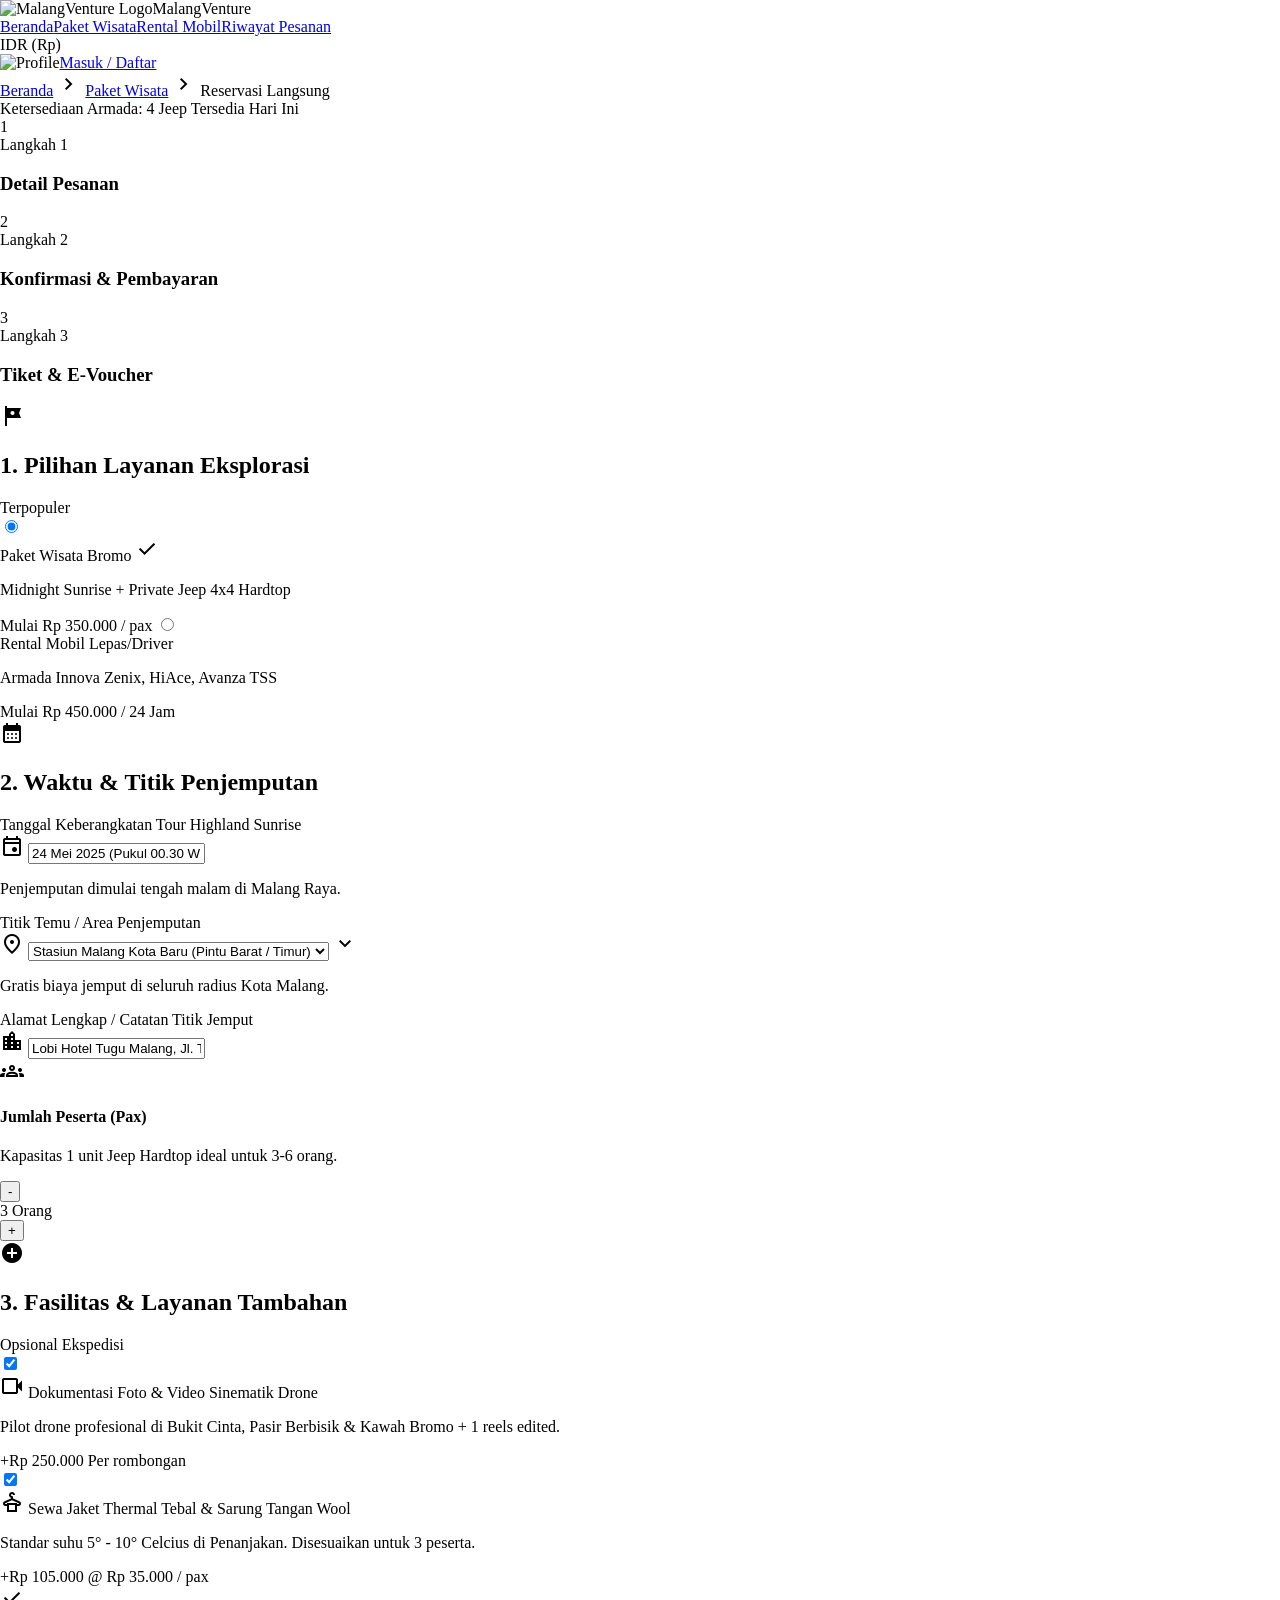
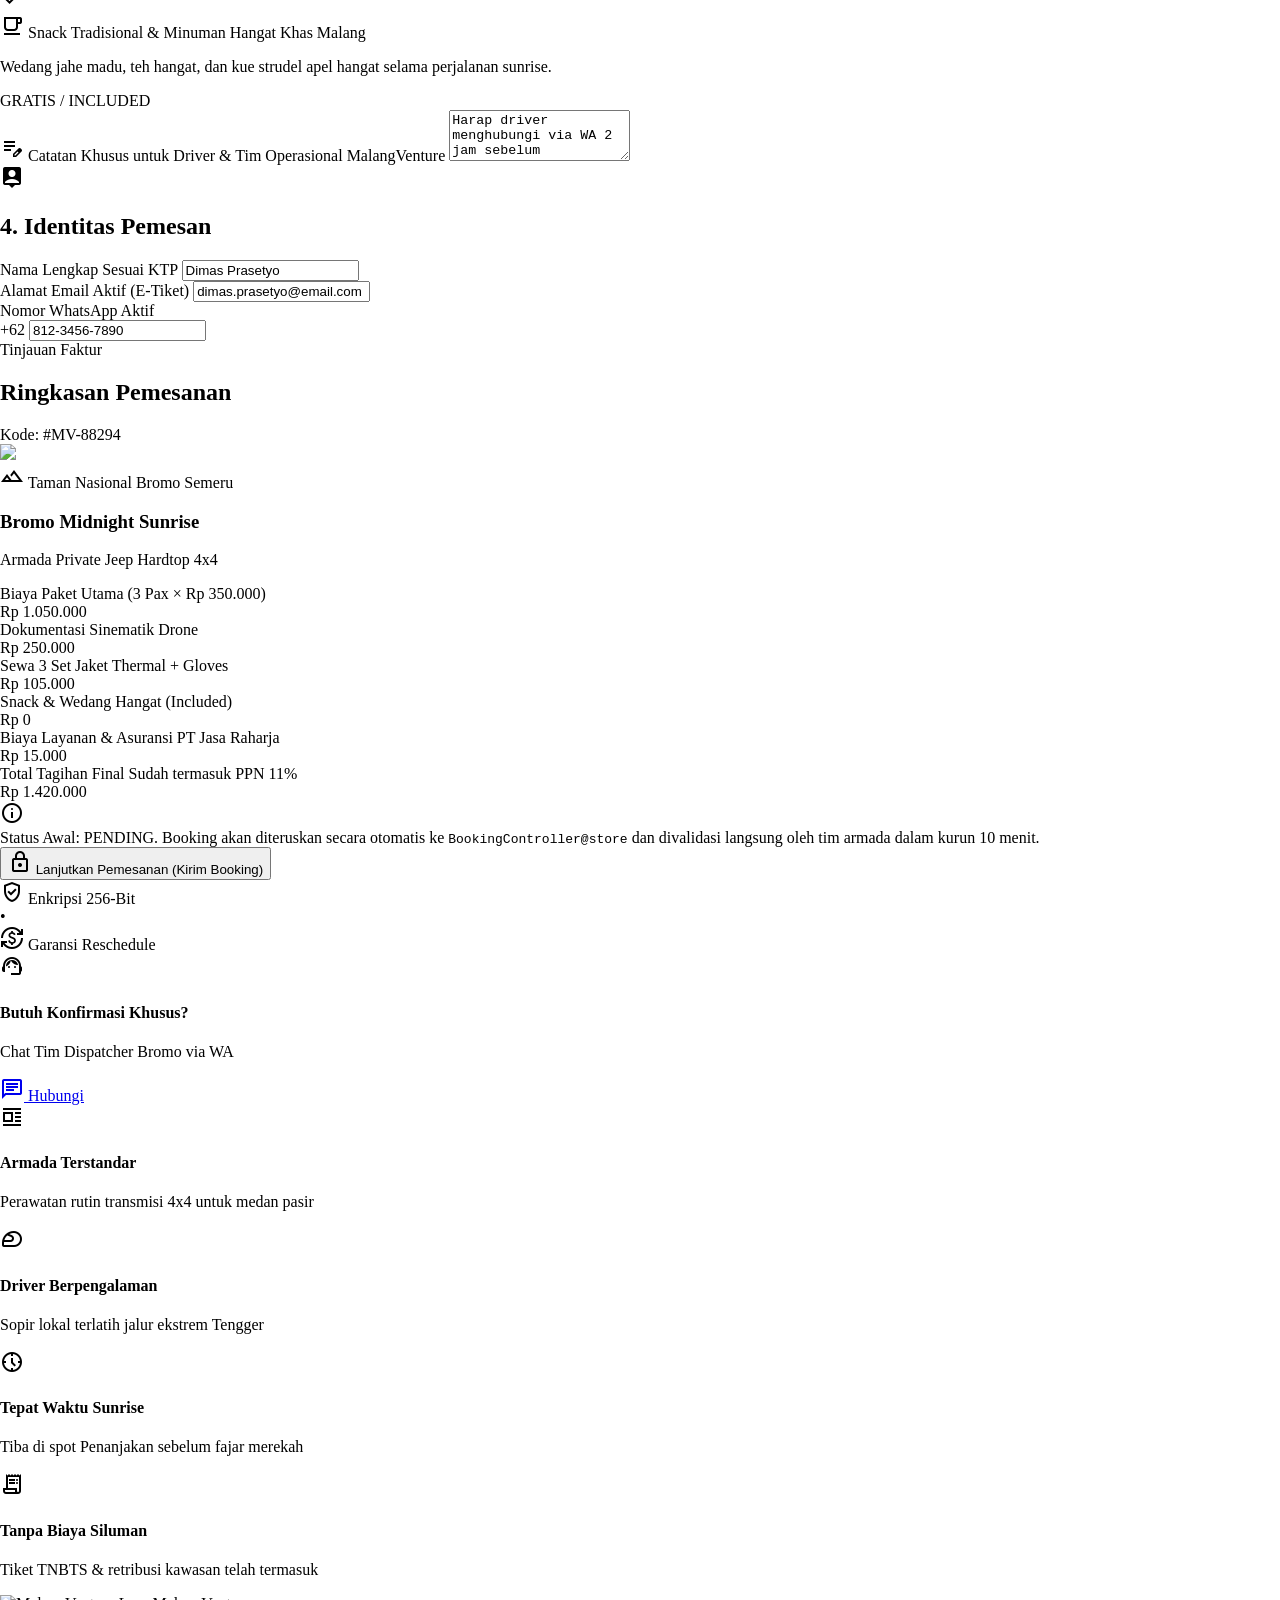
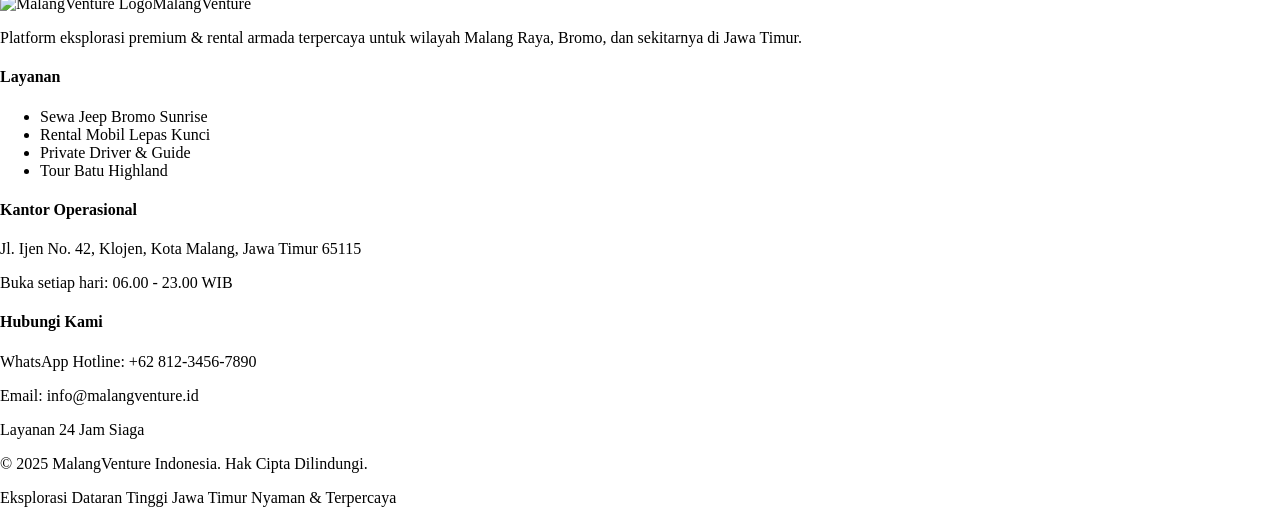
==== formpemesanan.html @ df79798e "Materi dan tugas praktikum Bab 1 html" ====
<!DOCTYPE html>

<html class="dark" lang="id"><head><meta charset="utf-8"/><meta content="width=device-width, initial-scale=1.0" name="viewport"/><meta content="web_standard" name="shell-type"/><title>MalangVenture - Indonesian Tour &amp; Car Rental</title><link href="https://fonts.googleapis.com/css2?family=Material+Symbols+Outlined:opsz,wght,FILL,GRAD@20..48,100..700,0..1,-50..200" rel="stylesheet"/><link href="https://fonts.googleapis.com" rel="preconnect"/><link crossorigin="" href="https://fonts.gstatic.com" rel="preconnect"/><link href="https://fonts.googleapis.com/css2?family=Inter:wght@400;600;700&amp;family=Plus+Jakarta+Sans:wght@600;700;800&amp;display=swap" rel="stylesheet"/>
<link href="https://fonts.googleapis.com/css2?family=Material+Symbols+Outlined:wght,FILL@100..700,0..1&amp;display=swap" rel="stylesheet"/><style>@layer base{html,body{margin:0;padding:0;}body{overscroll-behavior:none;}main>:first-child{margin-top:0!important;}main>:last-child{margin-bottom:0!important;}}::-webkit-scrollbar{display:none;}</style><script src="https://cdn.tailwindcss.com"></script><script id="tailwind-config">tailwind.config={darkMode:"class",theme:{extend:{colors:{"primary-container":"#0c1f3f","on-secondary-fixed-variant":"#0a458f","error":"#ffb4ab","on-tertiary":"#68001a","on-error-container":"#ffdad6","surface":"#0a1324","on-error":"#690005","on-background":"#dae2fb","tertiary-container":"#48000f","background":"#0a1324","on-secondary-fixed":"#001a40","error-container":"#93000a","surface-container-lowest":"#050e1f","on-primary-fixed":"#071b3b","surface-bright":"#31394c","on-surface":"#dae2fb","on-primary-container":"#7687ad","surface-container-low":"#131b2d","on-tertiary-fixed":"#40000d","tertiary-fixed-dim":"#ffb2b6","primary-fixed-dim":"#b5c6ef","surface-variant":"#2c3547","inverse-surface":"#dae2fb","secondary-container":"#0a458f","tertiary":"#ffb2b6","on-primary-fixed-variant":"#364769","surface-container-high":"#212a3c","inverse-on-surface":"#283043","surface-container-highest":"#2c3547","secondary":"#acc7ff","secondary-fixed":"#d7e2ff","on-secondary":"#002f68","on-secondary-container":"#90b5ff","on-tertiary-container":"#fd365b","primary-fixed":"#d8e2ff","surface-container":"#171f31","surface-tint":"#b5c6ef","on-surface-variant":"#c5c6cf","surface-dim":"#0a1324","primary":"#b5c6ef","inverse-primary":"#4e5e82","outline-variant":"#44474e","tertiary-fixed":"#ffdada","outline":"#8f9099","on-primary":"#1f3051","secondary-fixed-dim":"#acc7ff","on-tertiary-fixed-variant":"#920029"},borderRadius:{"DEFAULT":"0.25rem","lg":"0.5rem","xl":"0.75rem","full":"9999px"},spacing:{"space-lg":"1.5rem","space-md":"1rem","gutter":"1.5rem","space-xl":"2.5rem","margin":"2rem","gutter-mobile":"1rem","space-xs":"0.25rem","space-sm":"0.5rem","margin-mobile":"1rem","margin-admin":"1.5rem"},fontFamily:{"body-md":["Inter"],"display-hero":["Plus Jakarta Sans"],"display-hero-mobile":["Plus Jakarta Sans"],"headline-md":["Plus Jakarta Sans"],"label-md":["Inter"],"label-sm":["Inter"],"body-lg":["Inter"],"headline-lg-mobile":["Plus Jakarta Sans"],"body-sm":["Inter"],"title-md":["Inter"],"headline-sm":["Plus Jakarta Sans"],"headline-lg":["Plus Jakarta Sans"]},fontSize:{"body-md":["15px",{"lineHeight":"22px","fontWeight":"400"}],"display-hero":["56px",{"lineHeight":"64px","letterSpacing":"-0.02em","fontWeight":"800"}],"display-hero-mobile":["36px",{"lineHeight":"44px","letterSpacing":"-0.02em","fontWeight":"800"}],"headline-md":["24px",{"lineHeight":"32px","letterSpacing":"-0.01em","fontWeight":"600"}],"label-md":["13px",{"lineHeight":"16px","letterSpacing":"0.02em","fontWeight":"600"}],"label-sm":["11px",{"lineHeight":"14px","letterSpacing":"0.04em","fontWeight":"600"}],"body-lg":["18px",{"lineHeight":"28px","fontWeight":"400"}],"headline-lg-mobile":["28px",{"lineHeight":"36px","letterSpacing":"-0.01em","fontWeight":"700"}],"body-sm":["13px",{"lineHeight":"18px","fontWeight":"400"}],"title-md":["16px",{"lineHeight":"24px","fontWeight":"600"}],"headline-sm":["20px",{"lineHeight":"28px","fontWeight":"600"}],"headline-lg":["36px",{"lineHeight":"44px","letterSpacing":"-0.02em","fontWeight":"700"}]}}}};</script></head><body class="bg-surface font-body-md text-body-md text-on-surface"><header class="fixed top-0 left-0 w-full z-50 bg-primary-container/85 backdrop-blur-xl shadow-[0_12px_32px_-4px_rgba(7,16,33,0.6)]"><div class="h-20 max-w-[1280px] mx-auto px-gutter flex items-center justify-between gap-space-md"><div class="flex items-center gap-space-md shrink-0"><img alt="MalangVenture Logo" class="h-8 w-auto object-contain" src="https://lh3.googleusercontent.com/aida/[base64]"/><span class="font-headline-sm text-headline-sm text-on-surface tracking-tight font-bold">Malang<span class="text-secondary">Venture</span></span></div><nav class="hidden md:flex items-center gap-space-xs" data-active-classes="bg-surface-container-high text-on-surface font-semibold rounded-lg"><a class="px-space-md py-space-sm rounded-lg text-on-surface-variant hover:text-on-surface hover:bg-surface-container transition-all font-body-md text-body-md" data-path="beranda" href="#">Beranda</a><a aria-current="page" class="px-space-md py-space-sm transition-all bg-surface-container-high text-on-surface font-semibold rounded-lg" data-path="paket-wisata" href="#">Paket Wisata</a><a class="px-space-md py-space-sm rounded-lg text-on-surface-variant hover:text-on-surface hover:bg-surface-container transition-all font-body-md text-body-md" data-path="rental-mobil" href="#">Rental Mobil</a><a class="px-space-md py-space-sm rounded-lg text-on-surface-variant hover:text-on-surface hover:bg-surface-container transition-all font-body-md text-body-md" data-path="riwayat-pesanan" href="#">Riwayat Pesanan</a></nav><div class="flex items-center gap-space-md"><div class="hidden sm:flex items-center gap-space-xs px-space-sm py-space-xs rounded-full bg-surface-container-low text-on-surface-variant font-label-md text-label-md"><span class="w-2 h-2 rounded-full bg-secondary"></span><span>IDR (Rp)</span></div><div class="flex items-center gap-space-sm"><img alt="Profile" class="w-8 h-8 rounded-full object-cover" src="https://lh3.googleusercontent.com/aida-public/[base64]"/><a class="hidden lg:inline-flex items-center px-space-md py-space-xs rounded-full bg-secondary-container hover:bg-secondary-container/90 text-on-secondary-container font-label-md text-label-md transition-colors" data-path="masuk" href="#">Masuk / Daftar</a></div></div></div></header><main class="w-full pt-20 bg-surface min-h-[calc(100vh-20rem)]"><div class="flex flex-col w-full">
<div class="max-w-[1280px] w-full mx-auto px-gutter py-space-lg">
<!-- Breadcrumb & Page Meta -->
<div class="flex flex-wrap items-center justify-between gap-space-sm mb-space-lg">
<div class="flex items-center gap-space-xs font-label-md text-label-md text-on-surface-variant">
<a class="hover:text-secondary transition-colors" href="#">Beranda</a>
<span class="material-symbols-outlined text-[16px] text-outline">chevron_right</span>
<a class="hover:text-secondary transition-colors" href="#">Paket Wisata</a>
<span class="material-symbols-outlined text-[16px] text-outline">chevron_right</span>
<span class="text-on-surface">Reservasi Langsung</span>
</div>
<div class="inline-flex items-center gap-space-xs px-space-md py-space-xs rounded-full bg-surface-container-high text-secondary font-label-sm text-label-sm">
<span class="w-2 h-2 rounded-full bg-secondary animate-pulse"></span>
<span>Ketersediaan Armada: 4 Jeep Tersedia Hari Ini</span>
</div>
</div>
<!-- Step Progress Indicator -->
<div class="w-full bg-surface-container-low rounded-xl p-space-md mb-space-xl shadow-md">
<div class="grid grid-cols-1 md:grid-cols-3 gap-space-md relative">
<!-- Step 1 -->
<div class="flex items-center gap-space-md bg-primary-container/70 rounded-lg p-space-sm shadow-sm">
<div class="w-10 h-10 rounded-full bg-secondary text-on-secondary font-title-md text-title-md flex items-center justify-center font-bold shadow-[0_0_16px_-2px_rgba(172,199,255,0.4)]">
            1
          </div>
<div class="min-w-0">
<span class="font-label-sm text-label-sm text-secondary uppercase tracking-wider block">Langkah 1</span>
<h3 class="font-title-md text-title-md text-on-surface font-semibold truncate">Detail Pesanan</h3>
</div>
</div>
<!-- Step 2 -->
<div class="flex items-center gap-space-md bg-surface-container rounded-lg p-space-sm opacity-60">
<div class="w-10 h-10 rounded-full bg-surface-container-high text-on-surface-variant font-title-md text-title-md flex items-center justify-center font-semibold">
            2
          </div>
<div class="min-w-0">
<span class="font-label-sm text-label-sm text-on-surface-variant uppercase tracking-wider block">Langkah 2</span>
<h3 class="font-title-md text-title-md text-on-surface font-semibold truncate">Konfirmasi &amp; Pembayaran</h3>
</div>
</div>
<!-- Step 3 -->
<div class="flex items-center gap-space-md bg-surface-container rounded-lg p-space-sm opacity-60">
<div class="w-10 h-10 rounded-full bg-surface-container-high text-on-surface-variant font-title-md text-title-md flex items-center justify-center font-semibold">
            3
          </div>
<div class="min-w-0">
<span class="font-label-sm text-label-sm text-on-surface-variant uppercase tracking-wider block">Langkah 3</span>
<h3 class="font-title-md text-title-md text-on-surface font-semibold truncate">Tiket &amp; E-Voucher</h3>
</div>
</div>
</div>
</div>
<!-- Main Booking Grid (2 Columns) -->
<div class="grid grid-cols-1 lg:grid-cols-12 gap-space-xl items-start">
<!-- Left Column: Form Fields (7 Cols on LG) -->
<section class="lg:col-span-7 flex flex-col gap-space-lg">
<!-- Service Type Selection -->
<div class="bg-surface-container-low rounded-xl p-space-lg shadow-md">
<div class="flex items-center justify-between mb-space-md">
<div class="flex items-center gap-space-sm">
<span class="material-symbols-outlined text-secondary" style="font-variation-settings: 'FILL' 1;">tour</span>
<h2 class="font-headline-sm text-headline-sm text-on-surface font-bold">1. Pilihan Layanan Eksplorasi</h2>
</div>
<span class="font-label-sm text-label-sm px-space-sm py-space-xs rounded-full bg-primary-container text-secondary">Terpopuler</span>
</div>
<div class="grid grid-cols-1 sm:grid-cols-2 gap-space-md">
<!-- Option 1: Selected Tour -->
<label class="relative flex flex-col p-space-md rounded-xl bg-primary-container text-on-surface cursor-pointer shadow-lg transition-transform hover:-translate-y-0.5">
<input checked="" class="sr-only peer" name="service_type" type="radio" value="paket_wisata"/>
<div class="flex items-center justify-between mb-space-sm">
<span class="font-title-md text-title-md font-bold text-on-surface">Paket Wisata Bromo</span>
<span class="w-5 h-5 rounded-full bg-secondary flex items-center justify-center text-on-secondary">
<span class="material-symbols-outlined text-[14px] font-bold">check</span>
</span>
</div>
<p class="font-body-sm text-body-sm text-secondary mb-space-sm">Midnight Sunrise + Private Jeep 4x4 Hardtop</p>
<span class="font-label-md text-label-md text-on-primary-container">Mulai Rp 350.000 / pax</span>
</label>
<!-- Option 2: Car Rental -->
<label class="relative flex flex-col p-space-md rounded-xl bg-surface-container text-on-surface-variant hover:text-on-surface cursor-pointer hover:bg-surface-container-high transition-all">
<input class="sr-only peer" name="service_type" type="radio" value="rental_mobil"/>
<div class="flex items-center justify-between mb-space-sm">
<span class="font-title-md text-title-md font-semibold text-on-surface">Rental Mobil Lepas/Driver</span>
<span class="w-5 h-5 rounded-full bg-surface-container-highest"></span>
</div>
<p class="font-body-sm text-body-sm text-on-surface-variant mb-space-sm">Armada Innova Zenix, HiAce, Avanza TSS</p>
<span class="font-label-md text-label-md text-outline">Mulai Rp 450.000 / 24 Jam</span>
</label>
</div>
</div>
<!-- Schedule & Logistics -->
<div class="bg-surface-container-low rounded-xl p-space-lg shadow-md">
<div class="flex items-center gap-space-sm mb-space-md">
<span class="material-symbols-outlined text-secondary" style="font-variation-settings: 'FILL' 1;">calendar_month</span>
<h2 class="font-headline-sm text-headline-sm text-on-surface font-bold">2. Waktu &amp; Titik Penjemputan</h2>
</div>
<div class="grid grid-cols-1 md:grid-cols-2 gap-space-md mb-space-md">
<!-- Date Picker Input -->
<div class="flex flex-col gap-space-xs">
<label class="font-label-md text-label-md text-on-surface font-semibold flex items-center justify-between">
<span>Tanggal Keberangkatan Tour</span>
<span class="text-secondary font-label-sm text-label-sm">Highland Sunrise</span>
</label>
<div class="relative flex items-center">
<span class="material-symbols-outlined absolute left-space-md text-on-surface-variant pointer-events-none">event</span>
<input class="w-full pl-12 pr-space-md py-space-sm bg-surface-container-lowest text-on-surface rounded-lg font-body-md text-body-md focus:bg-surface-container-high outline-none transition-all" type="text" value="24 Mei 2025 (Pukul 00.30 WIB)"/>
</div>
<p class="font-body-sm text-body-sm text-on-surface-variant">Penjemputan dimulai tengah malam di Malang Raya.</p>
</div>
<!-- Pickup Landmark Dropdown -->
<div class="flex flex-col gap-space-xs">
<label class="font-label-md text-label-md text-on-surface font-semibold">Titik Temu / Area Penjemputan</label>
<div class="relative flex items-center">
<span class="material-symbols-outlined absolute left-space-md text-on-surface-variant pointer-events-none">place</span>
<select class="w-full pl-12 pr-space-lg py-space-sm bg-surface-container-lowest text-on-surface rounded-lg font-body-md text-body-md focus:bg-surface-container-high outline-none appearance-none transition-all cursor-pointer">
<option selected="">Stasiun Malang Kota Baru (Pintu Barat / Timur)</option>
<option>Bandara Abdulrachman Saleh (MLG)</option>
<option>Hotel / Penginapan Area Kota Malang</option>
<option>Terminal Penumpang Arjosari</option>
<option>Rest Area Karanglo / Singosari Exit Toll</option>
</select>
<span class="material-symbols-outlined absolute right-space-md text-on-surface-variant pointer-events-none">expand_more</span>
</div>
<p class="font-body-sm text-body-sm text-on-surface-variant">Gratis biaya jemput di seluruh radius Kota Malang.</p>
</div>
</div>
<!-- Pickup Street Address -->
<div class="flex flex-col gap-space-xs mb-space-md">
<label class="font-label-md text-label-md text-on-surface font-semibold">Alamat Lengkap / Catatan Titik Jemput</label>
<div class="relative flex items-center">
<span class="material-symbols-outlined absolute left-space-md text-on-surface-variant pointer-events-none">location_city</span>
<input class="w-full pl-12 pr-space-md py-space-sm bg-surface-container-lowest text-on-surface rounded-lg font-body-md text-body-md focus:bg-surface-container-high outline-none transition-all" type="text" value="Lobi Hotel Tugu Malang, Jl. Tugu No. 3, Klojen"/>
</div>
</div>
<!-- Pax Counter Stepper -->
<div class="p-space-md rounded-xl bg-surface-container flex flex-col sm:flex-row sm:items-center justify-between gap-space-md">
<div>
<div class="flex items-center gap-space-xs">
<span class="material-symbols-outlined text-secondary">groups</span>
<h4 class="font-title-md text-title-md text-on-surface font-bold">Jumlah Peserta (Pax)</h4>
</div>
<p class="font-body-sm text-body-sm text-on-surface-variant">Kapasitas 1 unit Jeep Hardtop ideal untuk 3-6 orang.</p>
</div>
<div class="flex items-center gap-space-md self-start sm:self-auto">
<button class="w-10 h-10 rounded-full bg-surface-container-high hover:bg-surface-variant text-on-surface flex items-center justify-center font-bold text-headline-sm transition-all focus:outline-none" type="button">
                -
              </button>
<div class="text-center min-w-[70px]">
<span class="font-headline-md text-headline-md text-on-surface font-bold block leading-none">3</span>
<span class="font-label-sm text-label-sm text-on-surface-variant">Orang</span>
</div>
<button class="w-10 h-10 rounded-full bg-secondary text-on-secondary hover:bg-secondary-fixed transition-all flex items-center justify-center font-bold text-headline-sm shadow-sm focus:outline-none" type="button">
                +
              </button>
</div>
</div>
</div>
<!-- Add-on Services Checklist -->
<div class="bg-surface-container-low rounded-xl p-space-lg shadow-md">
<div class="flex items-center justify-between mb-space-md">
<div class="flex items-center gap-space-sm">
<span class="material-symbols-outlined text-secondary" style="font-variation-settings: 'FILL' 1;">add_circle</span>
<h2 class="font-headline-sm text-headline-sm text-on-surface font-bold">3. Fasilitas &amp; Layanan Tambahan</h2>
</div>
<span class="font-label-sm text-label-sm text-on-surface-variant">Opsional Ekspedisi</span>
</div>
<div class="flex flex-col gap-space-sm">
<!-- Addon 1: Drone -->
<label class="flex items-start gap-space-md p-space-md rounded-xl bg-surface-container hover:bg-surface-container-high transition-colors cursor-pointer">
<input checked="" class="mt-1 w-5 h-5 rounded accent-tertiary-container bg-surface-container-highest cursor-pointer" type="checkbox"/>
<div class="flex-1 flex flex-col sm:flex-row sm:items-center justify-between gap-space-xs">
<div>
<div class="flex items-center gap-space-xs">
<span class="material-symbols-outlined text-secondary text-[20px]">videocam</span>
<span class="font-title-md text-title-md text-on-surface font-semibold">Dokumentasi Foto &amp; Video Sinematik Drone</span>
</div>
<p class="font-body-sm text-body-sm text-on-surface-variant">Pilot drone profesional di Bukit Cinta, Pasir Berbisik &amp; Kawah Bromo + 1 reels edited.</p>
</div>
<div class="text-right sm:shrink-0">
<span class="font-title-md text-title-md text-on-surface font-bold">+Rp 250.000</span>
<span class="block font-label-sm text-label-sm text-on-surface-variant">Per rombongan</span>
</div>
</div>
</label>
<!-- Addon 2: Jackets -->
<label class="flex items-start gap-space-md p-space-md rounded-xl bg-surface-container hover:bg-surface-container-high transition-colors cursor-pointer">
<input checked="" class="mt-1 w-5 h-5 rounded accent-tertiary-container bg-surface-container-highest cursor-pointer" type="checkbox"/>
<div class="flex-1 flex flex-col sm:flex-row sm:items-center justify-between gap-space-xs">
<div>
<div class="flex items-center gap-space-xs">
<span class="material-symbols-outlined text-secondary text-[20px]">dry_cleaning</span>
<span class="font-title-md text-title-md text-on-surface font-semibold">Sewa Jaket Thermal Tebal &amp; Sarung Tangan Wool</span>
</div>
<p class="font-body-sm text-body-sm text-on-surface-variant">Standar suhu 5° - 10° Celcius di Penanjakan. Disesuaikan untuk 3 peserta.</p>
</div>
<div class="text-right sm:shrink-0">
<span class="font-title-md text-title-md text-on-surface font-bold">+Rp 105.000</span>
<span class="block font-label-sm text-label-sm text-on-surface-variant">@ Rp 35.000 / pax</span>
</div>
</div>
</label>
<!-- Addon 3: Included Snack -->
<div class="flex items-start gap-space-md p-space-md rounded-xl bg-primary-container/40">
<div class="mt-1 w-5 h-5 rounded bg-secondary flex items-center justify-center text-on-secondary">
<span class="material-symbols-outlined text-[15px] font-bold">check</span>
</div>
<div class="flex-1 flex flex-col sm:flex-row sm:items-center justify-between gap-space-xs">
<div>
<div class="flex items-center gap-space-xs">
<span class="material-symbols-outlined text-secondary text-[20px]">local_cafe</span>
<span class="font-title-md text-title-md text-on-surface font-semibold">Snack Tradisional &amp; Minuman Hangat Khas Malang</span>
</div>
<p class="font-body-sm text-body-sm text-on-surface-variant">Wedang jahe madu, teh hangat, dan kue strudel apel hangat selama perjalanan sunrise.</p>
</div>
<div class="text-right sm:shrink-0">
<span class="px-space-sm py-space-xs rounded-full bg-secondary/20 text-secondary font-label-sm text-label-sm font-semibold">GRATIS / INCLUDED</span>
</div>
</div>
</div>
</div>
</div>
<!-- Special Notes / Instructions -->
<div class="bg-surface-container-low rounded-xl p-space-lg shadow-md">
<label class="font-label-md text-label-md text-on-surface font-semibold flex items-center gap-space-xs mb-space-xs">
<span class="material-symbols-outlined text-secondary text-[18px]">edit_note</span>
            Catatan Khusus untuk Driver &amp; Tim Operasional MalangVenture
          </label>
<textarea class="w-full p-space-md bg-surface-container-lowest text-on-surface rounded-lg font-body-md text-body-md focus:bg-surface-container-high outline-none transition-all resize-none leading-relaxed" rows="3">Harap driver menghubungi via WA 2 jam sebelum penjemputan. Kami membawa 2 koper ukuran kabin dan 1 lansia yang butuh kursi depan Jeep.</textarea>
</div>
<!-- Customer Data Form -->
<div class="bg-surface-container-low rounded-xl p-space-lg shadow-md">
<div class="flex items-center gap-space-sm mb-space-md">
<span class="material-symbols-outlined text-secondary" style="font-variation-settings: 'FILL' 1;">person_pin</span>
<h2 class="font-headline-sm text-headline-sm text-on-surface font-bold">4. Identitas Pemesan</h2>
</div>
<div class="grid grid-cols-1 md:grid-cols-3 gap-space-md">
<div class="flex flex-col gap-space-xs">
<label class="font-label-sm text-label-sm text-on-surface-variant font-semibold">Nama Lengkap Sesuai KTP</label>
<input class="w-full px-space-md py-space-sm bg-surface-container-lowest text-on-surface rounded-lg font-body-md text-body-md focus:bg-surface-container-high outline-none transition-all" type="text" value="Dimas Prasetyo"/>
</div>
<div class="flex flex-col gap-space-xs">
<label class="font-label-sm text-label-sm text-on-surface-variant font-semibold">Alamat Email Aktif (E-Tiket)</label>
<input class="w-full px-space-md py-space-sm bg-surface-container-lowest text-on-surface rounded-lg font-body-md text-body-md focus:bg-surface-container-high outline-none transition-all" type="email" value="dimas.prasetyo@email.com"/>
</div>
<div class="flex flex-col gap-space-xs">
<label class="font-label-sm text-label-sm text-on-surface-variant font-semibold">Nomor WhatsApp Aktif</label>
<div class="flex">
<span class="inline-flex items-center px-space-sm bg-surface-container-high text-on-surface-variant rounded-l-lg font-label-md text-label-md">+62</span>
<input class="w-full px-space-md py-space-sm bg-surface-container-lowest text-on-surface rounded-r-lg font-body-md text-body-md focus:bg-surface-container-high outline-none transition-all" type="text" value="812-3456-7890"/>
</div>
</div>
</div>
</div>
</section>
<!-- Right Column: Sticky Summary & Action (5 Cols on LG) -->
<aside class="lg:col-span-5 w-full lg:sticky lg:top-24 flex flex-col gap-space-lg">
<!-- Order Summary Card -->
<div class="bg-surface-container-low rounded-xl p-space-lg shadow-xl relative overflow-hidden">
<!-- Subtle Accent Halo -->
<div class="absolute -top-12 -right-12 w-44 h-44 rounded-full bg-secondary/10 blur-3xl pointer-events-none"></div>
<!-- Card Header & Badge -->
<div class="flex items-center justify-between pb-space-md mb-space-md">
<div>
<span class="font-label-sm text-label-sm text-secondary uppercase font-semibold tracking-wider">Tinjauan Faktur</span>
<h2 class="font-headline-md text-headline-md text-on-surface font-bold">Ringkasan Pemesanan</h2>
</div>
<span class="px-space-sm py-space-xs rounded-full bg-primary-container text-secondary font-label-sm text-label-sm font-semibold">
              Kode: #MV-88294
            </span>
</div>
<!-- Destination Visual Thumbnail & Tag -->
<div class="flex items-center gap-space-md p-space-sm rounded-xl bg-surface-container mb-space-lg">
<div class="w-20 h-20 rounded-lg overflow-hidden shrink-0 bg-surface-container-high">
<img class="w-full h-full object-cover" data-alt="A scenic dawn expedition view of Mount Bromo caldera in East Java, silhouette of iconic Toyota Land Cruiser 4x4 FJ40 on volcanic sand with sea of mist under indigo twilight sky and subtle warm sunrise colors" src="https://lh3.googleusercontent.com/aida-public/[base64]"/>
</div>
<div class="min-w-0">
<div class="inline-flex items-center gap-1 font-label-sm text-label-sm text-secondary mb-1">
<span class="material-symbols-outlined text-[14px]">terrain</span>
<span>Taman Nasional Bromo Semeru</span>
</div>
<h3 class="font-title-md text-title-md text-on-surface font-bold truncate">Bromo Midnight Sunrise</h3>
<p class="font-body-sm text-body-sm text-on-surface-variant truncate">Armada Private Jeep Hardtop 4x4</p>
</div>
</div>
<!-- Breakdown Line Items -->
<div class="space-y-space-sm mb-space-md font-body-sm text-body-sm">
<div class="flex justify-between items-center text-on-surface">
<div class="flex items-center gap-space-xs">
<span class="text-on-surface-variant">Biaya Paket Utama (3 Pax × Rp 350.000)</span>
</div>
<span class="font-semibold">Rp 1.050.000</span>
</div>
<div class="flex justify-between items-center text-on-surface">
<div class="flex items-center gap-space-xs">
<span class="text-on-surface-variant">Dokumentasi Sinematik Drone</span>
</div>
<span class="font-semibold">Rp 250.000</span>
</div>
<div class="flex justify-between items-center text-on-surface">
<div class="flex items-center gap-space-xs">
<span class="text-on-surface-variant">Sewa 3 Set Jaket Thermal + Gloves</span>
</div>
<span class="font-semibold">Rp 105.000</span>
</div>
<div class="flex justify-between items-center text-on-surface">
<div class="flex items-center gap-space-xs">
<span class="text-on-surface-variant">Snack &amp; Wedang Hangat (Included)</span>
</div>
<span class="text-secondary font-semibold">Rp 0</span>
</div>
<div class="flex justify-between items-center text-on-surface">
<div class="flex items-center gap-space-xs">
<span class="text-on-surface-variant">Biaya Layanan &amp; Asuransi PT Jasa Raharja</span>
</div>
<span class="font-semibold">Rp 15.000</span>
</div>
</div>
<!-- Total Highlight Bar -->
<div class="p-space-md rounded-xl bg-surface-container mb-space-md flex items-center justify-between shadow-inner">
<div>
<span class="font-label-sm text-label-sm text-on-surface-variant uppercase tracking-wider block">Total Tagihan Final</span>
<span class="font-label-md text-label-md text-on-surface">Sudah termasuk PPN 11%</span>
</div>
<div class="text-right">
<span class="font-headline-lg text-headline-lg font-bold text-on-tertiary-container tracking-tight">Rp 1.420.000</span>
</div>
</div>
<!-- Backend Architecture Notice -->
<div class="p-space-md rounded-xl bg-primary-container/60 mb-space-lg flex items-start gap-space-sm">
<span class="material-symbols-outlined text-secondary text-[22px] shrink-0 mt-0.5">info</span>
<div class="font-body-sm text-body-sm text-on-surface-variant leading-relaxed">
<span class="text-on-surface font-semibold">Status Awal: PENDING.</span>
              Booking akan diteruskan secara otomatis ke <code class="font-mono text-secondary px-1 py-0.5 bg-surface-container rounded">BookingController@store</code> dan divalidasi langsung oleh tim armada dalam kurun 10 menit.
            </div>
</div>
<!-- Primary Submit CTA Button -->
<button class="w-full py-space-md px-space-lg rounded-xl bg-on-tertiary-container hover:brightness-110 active:scale-[0.99] text-on-surface font-title-md text-title-md font-bold shadow-[0_0_24px_-2px_rgba(255,56,92,0.45)] transition-all flex items-center justify-center gap-space-sm" type="button">
<span class="material-symbols-outlined text-[20px]">lock</span>
<span>Lanjutkan Pemesanan (Kirim Booking)</span>
</button>
<!-- Security Footnote -->
<div class="mt-space-md flex items-center justify-center gap-space-md text-on-surface-variant font-label-sm text-label-sm">
<div class="flex items-center gap-1">
<span class="material-symbols-outlined text-secondary text-[16px]">verified_user</span>
<span>Enkripsi 256-Bit</span>
</div>
<span>•</span>
<div class="flex items-center gap-1">
<span class="material-symbols-outlined text-secondary text-[16px]">currency_exchange</span>
<span>Garansi Reschedule</span>
</div>
</div>
</div>
<!-- Floating Quick Help / CS WhatsApp Widget -->
<div class="bg-surface-container-low rounded-xl p-space-md flex items-center justify-between shadow-md">
<div class="flex items-center gap-space-md min-w-0">
<div class="w-12 h-12 rounded-full bg-secondary-container flex items-center justify-center shrink-0">
<span class="material-symbols-outlined text-on-secondary-container text-[26px]">support_agent</span>
</div>
<div class="min-w-0">
<h4 class="font-title-md text-title-md text-on-surface font-bold truncate">Butuh Konfirmasi Khusus?</h4>
<p class="font-body-sm text-body-sm text-on-surface-variant truncate">Chat Tim Dispatcher Bromo via WA</p>
</div>
</div>
<a class="px-space-md py-space-sm rounded-lg bg-surface-container-high hover:bg-surface-variant text-secondary font-label-md text-label-md font-semibold transition-colors shrink-0 flex items-center gap-1" href="https://wa.me/6281234567890" rel="noopener noreferrer" target="_blank">
<span class="material-symbols-outlined text-[16px]">chat</span>
<span>Hubungi</span>
</a>
</div>
</aside>
</div>
<!-- Assurance Highlights Bottom Row -->
<div class="mt-space-xl grid grid-cols-1 md:grid-cols-4 gap-space-md">
<div class="p-space-md rounded-xl bg-surface-container-low flex items-center gap-space-md shadow-sm">
<span class="material-symbols-outlined text-secondary text-[32px]">format_image_left</span>
<div>
<h4 class="font-title-md text-title-md text-on-surface font-semibold">Armada Terstandar</h4>
<p class="font-body-sm text-body-sm text-on-surface-variant">Perawatan rutin transmisi 4x4 untuk medan pasir</p>
</div>
</div>
<div class="p-space-md rounded-xl bg-surface-container-low flex items-center gap-space-md shadow-sm">
<span class="material-symbols-outlined text-secondary text-[32px]">sports_motorsports</span>
<div>
<h4 class="font-title-md text-title-md text-on-surface font-semibold">Driver Berpengalaman</h4>
<p class="font-body-sm text-body-sm text-on-surface-variant">Sopir lokal terlatih jalur ekstrem Tengger</p>
</div>
</div>
<div class="p-space-md rounded-xl bg-surface-container-low flex items-center gap-space-md shadow-sm">
<span class="material-symbols-outlined text-secondary text-[32px]">nest_clock_farsight_analog</span>
<div>
<h4 class="font-title-md text-title-md text-on-surface font-semibold">Tepat Waktu Sunrise</h4>
<p class="font-body-sm text-body-sm text-on-surface-variant">Tiba di spot Penanjakan sebelum fajar merekah</p>
</div>
</div>
<div class="p-space-md rounded-xl bg-surface-container-low flex items-center gap-space-md shadow-sm">
<span class="material-symbols-outlined text-secondary text-[32px]">receipt_long</span>
<div>
<h4 class="font-title-md text-title-md text-on-surface font-semibold">Tanpa Biaya Siluman</h4>
<p class="font-body-sm text-body-sm text-on-surface-variant">Tiket TNBTS &amp; retribusi kawasan telah termasuk</p>
</div>
</div>
</div>
</div>
</div></main><footer class="w-full bg-surface-container-lowest mt-space-xl"><div class="max-w-[1280px] mx-auto px-gutter py-space-xl"><div class="grid grid-cols-1 md:grid-cols-4 gap-space-lg mb-space-xl"><div><div class="flex items-center gap-space-sm mb-space-md"><img alt="MalangVenture Logo" class="h-8 w-auto object-contain" src="https://lh3.googleusercontent.com/aida/[base64]"/><span class="font-headline-sm text-headline-sm text-on-surface font-bold">Malang<span class="text-secondary">Venture</span></span></div><p class="font-body-sm text-body-sm text-on-surface-variant">Platform eksplorasi premium &amp; rental armada terpercaya untuk wilayah Malang Raya, Bromo, dan sekitarnya di Jawa Timur.</p></div><div><h4 class="font-title-md text-title-md text-on-surface mb-space-md">Layanan</h4><ul class="space-y-space-sm"><li class="font-body-sm text-body-sm text-on-surface-variant">Sewa Jeep Bromo Sunrise</li><li class="font-body-sm text-body-sm text-on-surface-variant">Rental Mobil Lepas Kunci</li><li class="font-body-sm text-body-sm text-on-surface-variant">Private Driver &amp; Guide</li><li class="font-body-sm text-body-sm text-on-surface-variant">Tour Batu Highland</li></ul></div><div><h4 class="font-title-md text-title-md text-on-surface mb-space-md">Kantor Operasional</h4><p class="font-body-sm text-body-sm text-on-surface-variant mb-space-sm">Jl. Ijen No. 42, Klojen, Kota Malang, Jawa Timur 65115</p><p class="font-body-sm text-body-sm text-on-surface-variant">Buka setiap hari: 06.00 - 23.00 WIB</p></div><div><h4 class="font-title-md text-title-md text-on-surface mb-space-md">Hubungi Kami</h4><p class="font-body-sm text-body-sm text-on-surface-variant mb-space-xs">WhatsApp Hotline: +62 812-3456-7890</p><p class="font-body-sm text-body-sm text-on-surface-variant mb-space-sm">Email: info@malangventure.id</p><div class="inline-flex items-center gap-space-xs px-space-sm py-space-xs rounded-full bg-surface-container font-label-sm text-label-sm text-secondary"><span class="w-1.5 h-1.5 rounded-full bg-secondary animate-pulse"></span>Layanan 24 Jam Siaga</div></div></div><div class="pt-space-lg flex flex-col sm:flex-row items-center justify-between gap-space-md"><p class="font-body-sm text-body-sm text-on-surface-variant">© 2025 MalangVenture Indonesia. Hak Cipta Dilindungi.</p><p class="font-label-sm text-label-sm text-on-surface-variant">Eksplorasi Dataran Tinggi Jawa Timur Nyaman &amp; Terpercaya</p></div></div></footer></body></html>
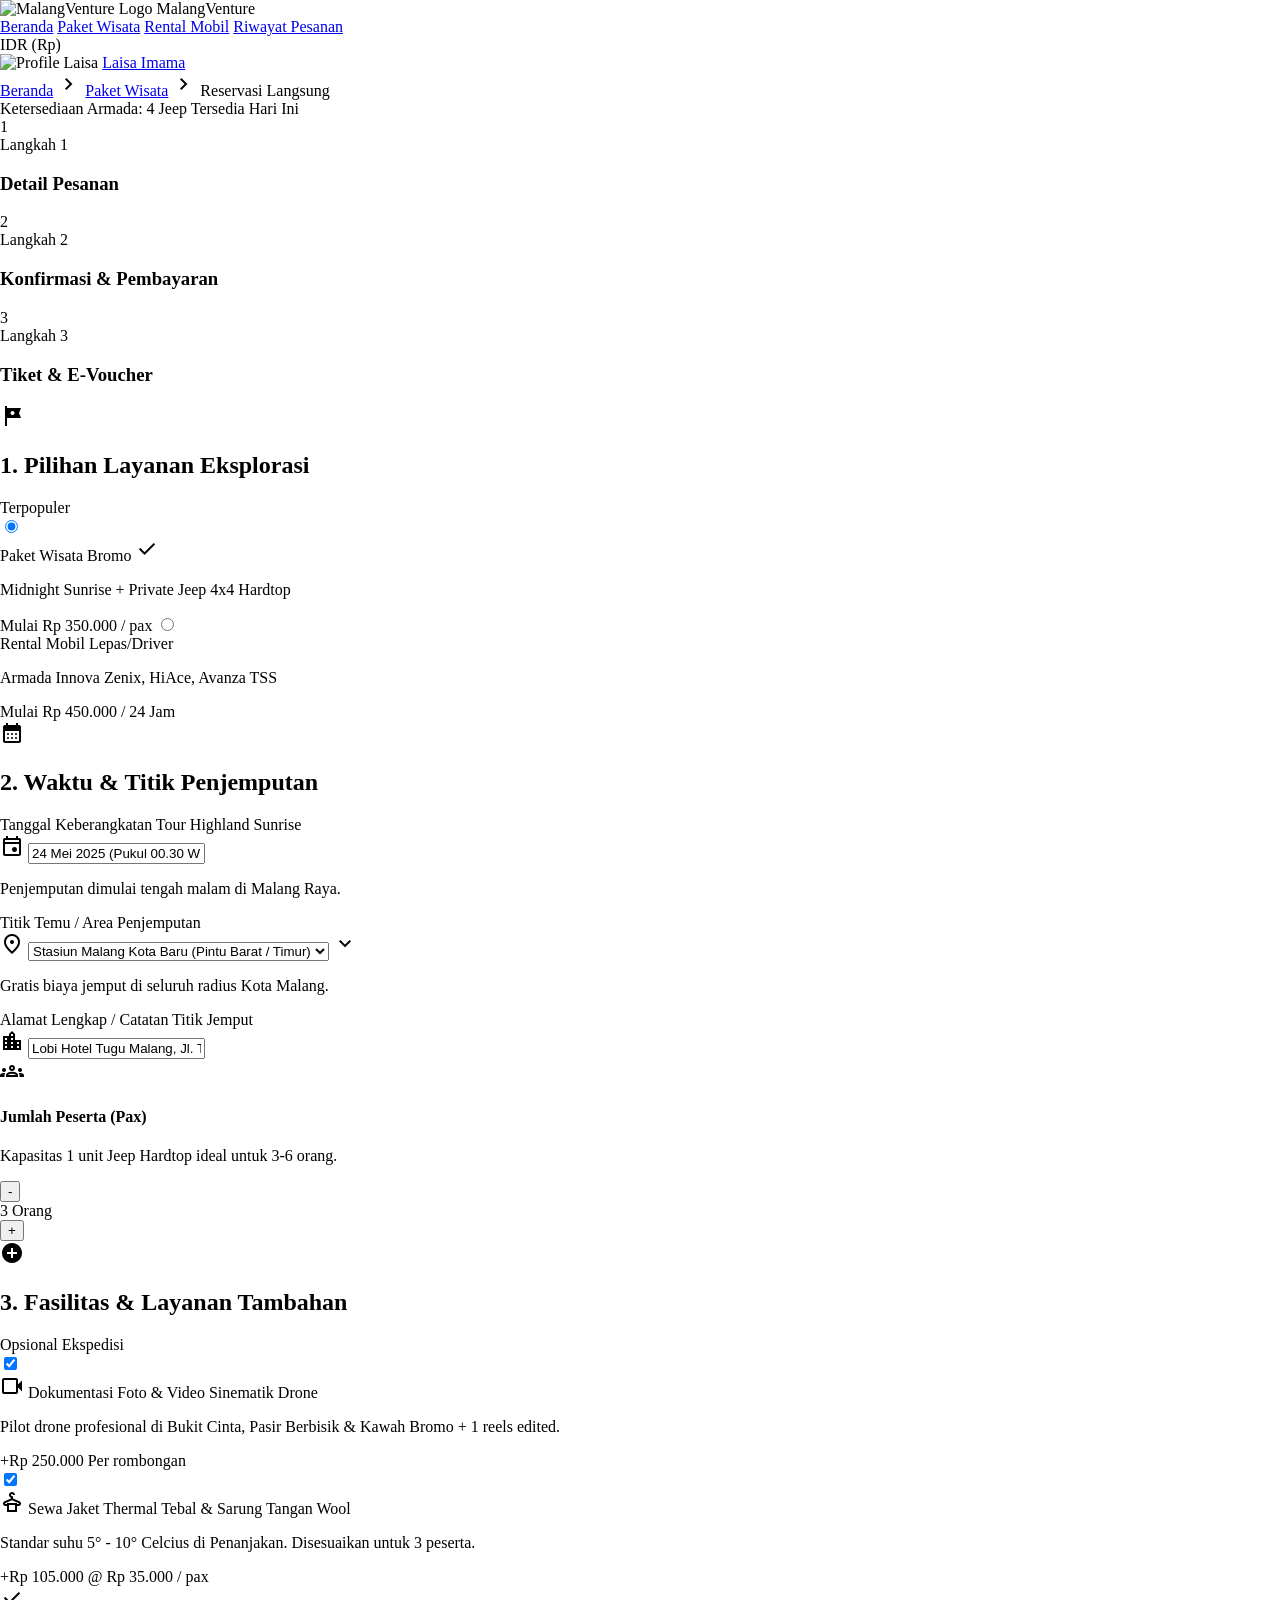
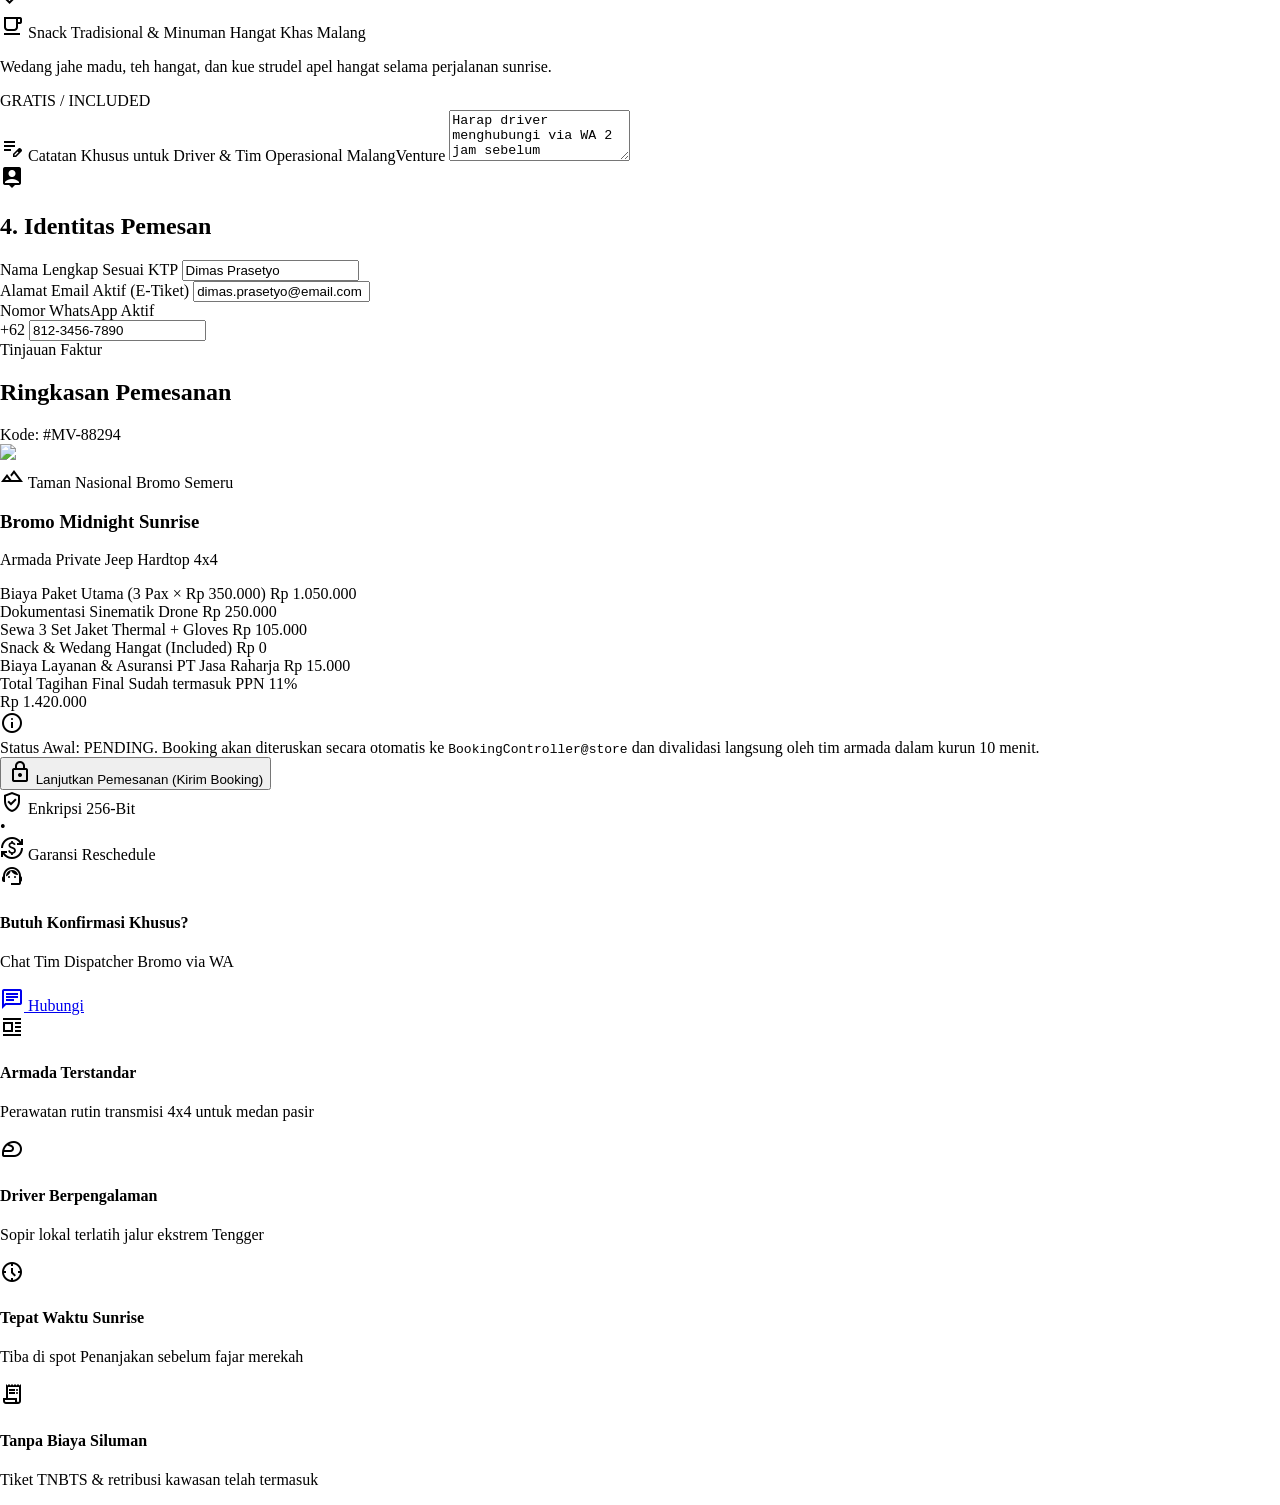
==== commit de17f01d: "Admin CRUD tugas praktikum Bab 2 css" ====
--- a/formpemesanan.html
+++ b/formpemesanan.html
@@ -1,406 +1,430 @@
 <!DOCTYPE html>
-
-<html class="dark" lang="id"><head><meta charset="utf-8"/><meta content="width=device-width, initial-scale=1.0" name="viewport"/><meta content="web_standard" name="shell-type"/><title>MalangVenture - Indonesian Tour &amp; Car Rental</title><link href="https://fonts.googleapis.com/css2?family=Material+Symbols+Outlined:opsz,wght,FILL,GRAD@20..48,100..700,0..1,-50..200" rel="stylesheet"/><link href="https://fonts.googleapis.com" rel="preconnect"/><link crossorigin="" href="https://fonts.gstatic.com" rel="preconnect"/><link href="https://fonts.googleapis.com/css2?family=Inter:wght@400;600;700&amp;family=Plus+Jakarta+Sans:wght@600;700;800&amp;display=swap" rel="stylesheet"/>
-<link href="https://fonts.googleapis.com/css2?family=Material+Symbols+Outlined:wght,FILL@100..700,0..1&amp;display=swap" rel="stylesheet"/><style>@layer base{html,body{margin:0;padding:0;}body{overscroll-behavior:none;}main>:first-child{margin-top:0!important;}main>:last-child{margin-bottom:0!important;}}::-webkit-scrollbar{display:none;}</style><script src="https://cdn.tailwindcss.com"></script><script id="tailwind-config">tailwind.config={darkMode:"class",theme:{extend:{colors:{"primary-container":"#0c1f3f","on-secondary-fixed-variant":"#0a458f","error":"#ffb4ab","on-tertiary":"#68001a","on-error-container":"#ffdad6","surface":"#0a1324","on-error":"#690005","on-background":"#dae2fb","tertiary-container":"#48000f","background":"#0a1324","on-secondary-fixed":"#001a40","error-container":"#93000a","surface-container-lowest":"#050e1f","on-primary-fixed":"#071b3b","surface-bright":"#31394c","on-surface":"#dae2fb","on-primary-container":"#7687ad","surface-container-low":"#131b2d","on-tertiary-fixed":"#40000d","tertiary-fixed-dim":"#ffb2b6","primary-fixed-dim":"#b5c6ef","surface-variant":"#2c3547","inverse-surface":"#dae2fb","secondary-container":"#0a458f","tertiary":"#ffb2b6","on-primary-fixed-variant":"#364769","surface-container-high":"#212a3c","inverse-on-surface":"#283043","surface-container-highest":"#2c3547","secondary":"#acc7ff","secondary-fixed":"#d7e2ff","on-secondary":"#002f68","on-secondary-container":"#90b5ff","on-tertiary-container":"#fd365b","primary-fixed":"#d8e2ff","surface-container":"#171f31","surface-tint":"#b5c6ef","on-surface-variant":"#c5c6cf","surface-dim":"#0a1324","primary":"#b5c6ef","inverse-primary":"#4e5e82","outline-variant":"#44474e","tertiary-fixed":"#ffdada","outline":"#8f9099","on-primary":"#1f3051","secondary-fixed-dim":"#acc7ff","on-tertiary-fixed-variant":"#920029"},borderRadius:{"DEFAULT":"0.25rem","lg":"0.5rem","xl":"0.75rem","full":"9999px"},spacing:{"space-lg":"1.5rem","space-md":"1rem","gutter":"1.5rem","space-xl":"2.5rem","margin":"2rem","gutter-mobile":"1rem","space-xs":"0.25rem","space-sm":"0.5rem","margin-mobile":"1rem","margin-admin":"1.5rem"},fontFamily:{"body-md":["Inter"],"display-hero":["Plus Jakarta Sans"],"display-hero-mobile":["Plus Jakarta Sans"],"headline-md":["Plus Jakarta Sans"],"label-md":["Inter"],"label-sm":["Inter"],"body-lg":["Inter"],"headline-lg-mobile":["Plus Jakarta Sans"],"body-sm":["Inter"],"title-md":["Inter"],"headline-sm":["Plus Jakarta Sans"],"headline-lg":["Plus Jakarta Sans"]},fontSize:{"body-md":["15px",{"lineHeight":"22px","fontWeight":"400"}],"display-hero":["56px",{"lineHeight":"64px","letterSpacing":"-0.02em","fontWeight":"800"}],"display-hero-mobile":["36px",{"lineHeight":"44px","letterSpacing":"-0.02em","fontWeight":"800"}],"headline-md":["24px",{"lineHeight":"32px","letterSpacing":"-0.01em","fontWeight":"600"}],"label-md":["13px",{"lineHeight":"16px","letterSpacing":"0.02em","fontWeight":"600"}],"label-sm":["11px",{"lineHeight":"14px","letterSpacing":"0.04em","fontWeight":"600"}],"body-lg":["18px",{"lineHeight":"28px","fontWeight":"400"}],"headline-lg-mobile":["28px",{"lineHeight":"36px","letterSpacing":"-0.01em","fontWeight":"700"}],"body-sm":["13px",{"lineHeight":"18px","fontWeight":"400"}],"title-md":["16px",{"lineHeight":"24px","fontWeight":"600"}],"headline-sm":["20px",{"lineHeight":"28px","fontWeight":"600"}],"headline-lg":["36px",{"lineHeight":"44px","letterSpacing":"-0.02em","fontWeight":"700"}]}}}};</script></head><body class="bg-surface font-body-md text-body-md text-on-surface"><header class="fixed top-0 left-0 w-full z-50 bg-primary-container/85 backdrop-blur-xl shadow-[0_12px_32px_-4px_rgba(7,16,33,0.6)]"><div class="h-20 max-w-[1280px] mx-auto px-gutter flex items-center justify-between gap-space-md"><div class="flex items-center gap-space-md shrink-0"><img alt="MalangVenture Logo" class="h-8 w-auto object-contain" src="https://lh3.googleusercontent.com/aida/[base64]"/><span class="font-headline-sm text-headline-sm text-on-surface tracking-tight font-bold">Malang<span class="text-secondary">Venture</span></span></div><nav class="hidden md:flex items-center gap-space-xs" data-active-classes="bg-surface-container-high text-on-surface font-semibold rounded-lg"><a class="px-space-md py-space-sm rounded-lg text-on-surface-variant hover:text-on-surface hover:bg-surface-container transition-all font-body-md text-body-md" data-path="beranda" href="#">Beranda</a><a aria-current="page" class="px-space-md py-space-sm transition-all bg-surface-container-high text-on-surface font-semibold rounded-lg" data-path="paket-wisata" href="#">Paket Wisata</a><a class="px-space-md py-space-sm rounded-lg text-on-surface-variant hover:text-on-surface hover:bg-surface-container transition-all font-body-md text-body-md" data-path="rental-mobil" href="#">Rental Mobil</a><a class="px-space-md py-space-sm rounded-lg text-on-surface-variant hover:text-on-surface hover:bg-surface-container transition-all font-body-md text-body-md" data-path="riwayat-pesanan" href="#">Riwayat Pesanan</a></nav><div class="flex items-center gap-space-md"><div class="hidden sm:flex items-center gap-space-xs px-space-sm py-space-xs rounded-full bg-surface-container-low text-on-surface-variant font-label-md text-label-md"><span class="w-2 h-2 rounded-full bg-secondary"></span><span>IDR (Rp)</span></div><div class="flex items-center gap-space-sm"><img alt="Profile" class="w-8 h-8 rounded-full object-cover" src="https://lh3.googleusercontent.com/aida-public/[base64]"/><a class="hidden lg:inline-flex items-center px-space-md py-space-xs rounded-full bg-secondary-container hover:bg-secondary-container/90 text-on-secondary-container font-label-md text-label-md transition-colors" data-path="masuk" href="#">Masuk / Daftar</a></div></div></div></header><main class="w-full pt-20 bg-surface min-h-[calc(100vh-20rem)]"><div class="flex flex-col w-full">
-<div class="max-w-[1280px] w-full mx-auto px-gutter py-space-lg">
-<!-- Breadcrumb & Page Meta -->
-<div class="flex flex-wrap items-center justify-between gap-space-sm mb-space-lg">
-<div class="flex items-center gap-space-xs font-label-md text-label-md text-on-surface-variant">
-<a class="hover:text-secondary transition-colors" href="#">Beranda</a>
-<span class="material-symbols-outlined text-[16px] text-outline">chevron_right</span>
-<a class="hover:text-secondary transition-colors" href="#">Paket Wisata</a>
-<span class="material-symbols-outlined text-[16px] text-outline">chevron_right</span>
-<span class="text-on-surface">Reservasi Langsung</span>
-</div>
-<div class="inline-flex items-center gap-space-xs px-space-md py-space-xs rounded-full bg-surface-container-high text-secondary font-label-sm text-label-sm">
-<span class="w-2 h-2 rounded-full bg-secondary animate-pulse"></span>
-<span>Ketersediaan Armada: 4 Jeep Tersedia Hari Ini</span>
-</div>
-</div>
-<!-- Step Progress Indicator -->
-<div class="w-full bg-surface-container-low rounded-xl p-space-md mb-space-xl shadow-md">
-<div class="grid grid-cols-1 md:grid-cols-3 gap-space-md relative">
-<!-- Step 1 -->
-<div class="flex items-center gap-space-md bg-primary-container/70 rounded-lg p-space-sm shadow-sm">
-<div class="w-10 h-10 rounded-full bg-secondary text-on-secondary font-title-md text-title-md flex items-center justify-center font-bold shadow-[0_0_16px_-2px_rgba(172,199,255,0.4)]">
-            1
-          </div>
-<div class="min-w-0">
-<span class="font-label-sm text-label-sm text-secondary uppercase tracking-wider block">Langkah 1</span>
-<h3 class="font-title-md text-title-md text-on-surface font-semibold truncate">Detail Pesanan</h3>
-</div>
-</div>
-<!-- Step 2 -->
-<div class="flex items-center gap-space-md bg-surface-container rounded-lg p-space-sm opacity-60">
-<div class="w-10 h-10 rounded-full bg-surface-container-high text-on-surface-variant font-title-md text-title-md flex items-center justify-center font-semibold">
-            2
-          </div>
-<div class="min-w-0">
-<span class="font-label-sm text-label-sm text-on-surface-variant uppercase tracking-wider block">Langkah 2</span>
-<h3 class="font-title-md text-title-md text-on-surface font-semibold truncate">Konfirmasi &amp; Pembayaran</h3>
-</div>
-</div>
-<!-- Step 3 -->
-<div class="flex items-center gap-space-md bg-surface-container rounded-lg p-space-sm opacity-60">
-<div class="w-10 h-10 rounded-full bg-surface-container-high text-on-surface-variant font-title-md text-title-md flex items-center justify-center font-semibold">
-            3
-          </div>
-<div class="min-w-0">
-<span class="font-label-sm text-label-sm text-on-surface-variant uppercase tracking-wider block">Langkah 3</span>
-<h3 class="font-title-md text-title-md text-on-surface font-semibold truncate">Tiket &amp; E-Voucher</h3>
-</div>
-</div>
-</div>
-</div>
-<!-- Main Booking Grid (2 Columns) -->
-<div class="grid grid-cols-1 lg:grid-cols-12 gap-space-xl items-start">
-<!-- Left Column: Form Fields (7 Cols on LG) -->
-<section class="lg:col-span-7 flex flex-col gap-space-lg">
-<!-- Service Type Selection -->
-<div class="bg-surface-container-low rounded-xl p-space-lg shadow-md">
-<div class="flex items-center justify-between mb-space-md">
-<div class="flex items-center gap-space-sm">
-<span class="material-symbols-outlined text-secondary" style="font-variation-settings: 'FILL' 1;">tour</span>
-<h2 class="font-headline-sm text-headline-sm text-on-surface font-bold">1. Pilihan Layanan Eksplorasi</h2>
-</div>
-<span class="font-label-sm text-label-sm px-space-sm py-space-xs rounded-full bg-primary-container text-secondary">Terpopuler</span>
-</div>
-<div class="grid grid-cols-1 sm:grid-cols-2 gap-space-md">
-<!-- Option 1: Selected Tour -->
-<label class="relative flex flex-col p-space-md rounded-xl bg-primary-container text-on-surface cursor-pointer shadow-lg transition-transform hover:-translate-y-0.5">
-<input checked="" class="sr-only peer" name="service_type" type="radio" value="paket_wisata"/>
-<div class="flex items-center justify-between mb-space-sm">
-<span class="font-title-md text-title-md font-bold text-on-surface">Paket Wisata Bromo</span>
-<span class="w-5 h-5 rounded-full bg-secondary flex items-center justify-center text-on-secondary">
-<span class="material-symbols-outlined text-[14px] font-bold">check</span>
-</span>
-</div>
-<p class="font-body-sm text-body-sm text-secondary mb-space-sm">Midnight Sunrise + Private Jeep 4x4 Hardtop</p>
-<span class="font-label-md text-label-md text-on-primary-container">Mulai Rp 350.000 / pax</span>
-</label>
-<!-- Option 2: Car Rental -->
-<label class="relative flex flex-col p-space-md rounded-xl bg-surface-container text-on-surface-variant hover:text-on-surface cursor-pointer hover:bg-surface-container-high transition-all">
-<input class="sr-only peer" name="service_type" type="radio" value="rental_mobil"/>
-<div class="flex items-center justify-between mb-space-sm">
-<span class="font-title-md text-title-md font-semibold text-on-surface">Rental Mobil Lepas/Driver</span>
-<span class="w-5 h-5 rounded-full bg-surface-container-highest"></span>
-</div>
-<p class="font-body-sm text-body-sm text-on-surface-variant mb-space-sm">Armada Innova Zenix, HiAce, Avanza TSS</p>
-<span class="font-label-md text-label-md text-outline">Mulai Rp 450.000 / 24 Jam</span>
-</label>
-</div>
-</div>
-<!-- Schedule & Logistics -->
-<div class="bg-surface-container-low rounded-xl p-space-lg shadow-md">
-<div class="flex items-center gap-space-sm mb-space-md">
-<span class="material-symbols-outlined text-secondary" style="font-variation-settings: 'FILL' 1;">calendar_month</span>
-<h2 class="font-headline-sm text-headline-sm text-on-surface font-bold">2. Waktu &amp; Titik Penjemputan</h2>
-</div>
-<div class="grid grid-cols-1 md:grid-cols-2 gap-space-md mb-space-md">
-<!-- Date Picker Input -->
-<div class="flex flex-col gap-space-xs">
-<label class="font-label-md text-label-md text-on-surface font-semibold flex items-center justify-between">
-<span>Tanggal Keberangkatan Tour</span>
-<span class="text-secondary font-label-sm text-label-sm">Highland Sunrise</span>
-</label>
-<div class="relative flex items-center">
-<span class="material-symbols-outlined absolute left-space-md text-on-surface-variant pointer-events-none">event</span>
-<input class="w-full pl-12 pr-space-md py-space-sm bg-surface-container-lowest text-on-surface rounded-lg font-body-md text-body-md focus:bg-surface-container-high outline-none transition-all" type="text" value="24 Mei 2025 (Pukul 00.30 WIB)"/>
-</div>
-<p class="font-body-sm text-body-sm text-on-surface-variant">Penjemputan dimulai tengah malam di Malang Raya.</p>
-</div>
-<!-- Pickup Landmark Dropdown -->
-<div class="flex flex-col gap-space-xs">
-<label class="font-label-md text-label-md text-on-surface font-semibold">Titik Temu / Area Penjemputan</label>
-<div class="relative flex items-center">
-<span class="material-symbols-outlined absolute left-space-md text-on-surface-variant pointer-events-none">place</span>
-<select class="w-full pl-12 pr-space-lg py-space-sm bg-surface-container-lowest text-on-surface rounded-lg font-body-md text-body-md focus:bg-surface-container-high outline-none appearance-none transition-all cursor-pointer">
-<option selected="">Stasiun Malang Kota Baru (Pintu Barat / Timur)</option>
-<option>Bandara Abdulrachman Saleh (MLG)</option>
-<option>Hotel / Penginapan Area Kota Malang</option>
-<option>Terminal Penumpang Arjosari</option>
-<option>Rest Area Karanglo / Singosari Exit Toll</option>
-</select>
-<span class="material-symbols-outlined absolute right-space-md text-on-surface-variant pointer-events-none">expand_more</span>
-</div>
-<p class="font-body-sm text-body-sm text-on-surface-variant">Gratis biaya jemput di seluruh radius Kota Malang.</p>
-</div>
-</div>
-<!-- Pickup Street Address -->
-<div class="flex flex-col gap-space-xs mb-space-md">
-<label class="font-label-md text-label-md text-on-surface font-semibold">Alamat Lengkap / Catatan Titik Jemput</label>
-<div class="relative flex items-center">
-<span class="material-symbols-outlined absolute left-space-md text-on-surface-variant pointer-events-none">location_city</span>
-<input class="w-full pl-12 pr-space-md py-space-sm bg-surface-container-lowest text-on-surface rounded-lg font-body-md text-body-md focus:bg-surface-container-high outline-none transition-all" type="text" value="Lobi Hotel Tugu Malang, Jl. Tugu No. 3, Klojen"/>
-</div>
-</div>
-<!-- Pax Counter Stepper -->
-<div class="p-space-md rounded-xl bg-surface-container flex flex-col sm:flex-row sm:items-center justify-between gap-space-md">
-<div>
-<div class="flex items-center gap-space-xs">
-<span class="material-symbols-outlined text-secondary">groups</span>
-<h4 class="font-title-md text-title-md text-on-surface font-bold">Jumlah Peserta (Pax)</h4>
-</div>
-<p class="font-body-sm text-body-sm text-on-surface-variant">Kapasitas 1 unit Jeep Hardtop ideal untuk 3-6 orang.</p>
-</div>
-<div class="flex items-center gap-space-md self-start sm:self-auto">
-<button class="w-10 h-10 rounded-full bg-surface-container-high hover:bg-surface-variant text-on-surface flex items-center justify-center font-bold text-headline-sm transition-all focus:outline-none" type="button">
-                -
+<html class="dark" lang="id">
+<head>
+  <meta charset="utf-8"/>
+  <meta content="width=device-width, initial-scale=1.0" name="viewport"/>
+  <meta content="web_standard" name="shell-type"/>
+  <title>MalangVenture - Indonesian Tour &amp; Car Rental</title>
+  <link href="https://fonts.googleapis.com/css2?family=Material+Symbols+Outlined:opsz,wght,FILL,GRAD@20..48,100..700,0..1,-50..200" rel="stylesheet"/>
+  <link href="https://fonts.googleapis.com" rel="preconnect"/>
+  <link crossorigin="" href="https://fonts.gstatic.com" rel="preconnect"/>
+  <link href="https://fonts.googleapis.com/css2?family=Inter:wght@400;600;700&amp;family=Plus+Jakarta+Sans:wght@600;700;800&amp;display=swap" rel="stylesheet"/>
+  <link href="https://fonts.googleapis.com/css2?family=Material+Symbols+Outlined:wght,FILL@100..700,0..1&amp;display=swap" rel="stylesheet"/>
+  <style>
+    @layer base {
+      html, body { margin: 0; padding: 0; }
+      body { overscroll-behavior: none; }
+      main>:first-child { margin-top: 0 !important; }
+      main>:last-child { margin-bottom: 0 !important; }
+    }
+    ::-webkit-scrollbar { display: none; }
+  </style>
+  <script src="https://cdn.tailwindcss.com"></script>
+  <script id="tailwind-config">
+    tailwind.config={darkMode:"class",theme:{extend:{colors:{"primary-container":"#0c1f3f","on-secondary-fixed-variant":"#0a458f","error":"#ffb4ab","on-tertiary":"#68001a","on-error-container":"#ffdad6","surface":"#0a1324","on-error":"#690005","on-background":"#dae2fb","tertiary-container":"#48000f","background":"#0a1324","on-secondary-fixed":"#001a40","error-container":"#93000a","surface-container-lowest":"#050e1f","on-primary-fixed":"#071b3b","surface-bright":"#31394c","on-surface":"#dae2fb","on-primary-container":"#7687ad","surface-container-low":"#131b2d","on-tertiary-fixed":"#40000d","tertiary-fixed-dim":"#ffb2b6","primary-fixed-dim":"#b5c6ef","surface-variant":"#2c3547","inverse-surface":"#dae2fb","secondary-container":"#0a458f","tertiary":"#ffb2b6","on-primary-fixed-variant":"#364769","surface-container-high":"#212a3c","inverse-on-surface":"#283043","surface-container-highest":"#2c3547","secondary":"#acc7ff","secondary-fixed":"#d7e2ff","on-secondary":"#002f68","on-secondary-container":"#90b5ff","on-tertiary-container":"#fd365b","primary-fixed":"#d8e2ff","surface-container":"#171f31","surface-tint":"#b5c6ef","on-surface-variant":"#c5c6cf","surface-dim":"#0a1324","primary":"#b5c6ef","inverse-primary":"#4e5e82","outline-variant":"#44474e","tertiary-fixed":"#ffdada","outline":"#8f9099","on-primary":"#1f3051","secondary-fixed-dim":"#acc7ff","on-tertiary-fixed-variant":"#920029"},borderRadius:{"DEFAULT":"0.25rem","lg":"0.5rem","xl":"0.75rem","full":"9999px"},spacing:{"space-lg":"1.5rem","space-md":"1rem","gutter":"1.5rem","space-xl":"2.5rem","margin":"2rem","gutter-mobile":"1rem","space-xs":"0.25rem","space-sm":"0.5rem","margin-mobile":"1rem","margin-admin":"1.5rem"},fontFamily:{"body-md":["Inter"],"display-hero":["Plus Jakarta Sans"],"display-hero-mobile":["Plus Jakarta Sans"],"headline-md":["Plus Jakarta Sans"],"label-md":["Inter"],"label-sm":["Inter"],"body-lg":["Inter"],"headline-lg-mobile":["Plus Jakarta Sans"],"body-sm":["Inter"],"title-md":["Inter"],"headline-sm":["Plus Jakarta Sans"],"headline-lg":["Plus Jakarta Sans"]},fontSize:{"body-md":["15px",{"lineHeight":"22px","fontWeight":"400"}],"display-hero":["56px",{"lineHeight":"64px","letterSpacing":"-0.02em","fontWeight":"800"}],"display-hero-mobile":["36px",{"lineHeight":"44px","letterSpacing":"-0.02em","fontWeight":"800"}],"headline-md":["24px",{"lineHeight":"32px","letterSpacing":"-0.01em","fontWeight":"600"}],"label-md":["13px",{"lineHeight":"16px","letterSpacing":"0.02em","fontWeight":"600"}],"label-sm":["11px",{"lineHeight":"14px","letterSpacing":"0.04em","fontWeight":"600"}],"body-lg":["18px",{"lineHeight":"28px","fontWeight":"400"}],"headline-lg-mobile":["28px",{"lineHeight":"36px","letterSpacing":"-0.01em","fontWeight":"700"}],"body-sm":["13px",{"lineHeight":"18px","fontWeight":"400"}],"title-md":["16px",{"lineHeight":"24px","fontWeight":"600"}],"headline-sm":["20px",{"lineHeight":"28px","fontWeight":"600"}],"headline-lg":["36px",{"lineHeight":"44px","letterSpacing":"-0.02em","fontWeight":"700"}]}}}};</script>
+</head>
+<body class="bg-surface font-body-md text-body-md text-on-surface">
+  <header class="fixed top-0 left-0 w-full z-50 bg-primary-container/85 backdrop-blur-xl shadow-[0_12px_32px_-4px_rgba(7,16,33,0.6)]">
+    <div class="h-20 max-w-[1280px] mx-auto px-gutter flex items-center justify-between gap-space-md">
+      <div class="flex items-center gap-space-md shrink-0">
+        <img alt="MalangVenture Logo" class="h-8 w-auto object-contain" src="https://lh3.googleusercontent.com/aida/[base64]"/>
+        <span class="font-headline-sm text-headline-sm text-on-surface tracking-tight font-bold">Malang<span class="text-secondary">Venture</span></span>
+      </div>
+      <nav class="hidden md:flex items-center gap-space-xs" data-active-classes="bg-surface-container-high text-on-surface font-semibold rounded-lg">
+        <a class="px-space-md py-space-sm rounded-lg text-on-surface-variant hover:text-on-surface hover:bg-surface-container transition-all font-body-md text-body-md" data-path="beranda" href="#">Beranda</a>
+        <a aria-current="page" class="px-space-md py-space-sm transition-all bg-surface-container-high text-on-surface font-semibold rounded-lg" data-path="paket-wisata" href="#">Paket Wisata</a>
+        <a class="px-space-md py-space-sm rounded-lg text-on-surface-variant hover:text-on-surface hover:bg-surface-container transition-all font-body-md text-body-md" data-path="rental-mobil" href="#">Rental Mobil</a>
+        <a class="px-space-md py-space-sm rounded-lg text-on-surface-variant hover:text-on-surface hover:bg-surface-container transition-all font-body-md text-body-md" data-path="riwayat-pesanan" href="#">Riwayat Pesanan</a>
+      </nav>
+      <div class="flex items-center gap-space-md">
+        <div class="hidden sm:flex items-center gap-space-xs px-space-sm py-space-xs rounded-full bg-surface-container-low text-on-surface-variant font-label-md text-label-md">
+          <span class="w-2 h-2 rounded-full bg-secondary"></span>
+          <span>IDR (Rp)</span>
+        </div>
+        <div class="flex items-center gap-space-sm">
+          <!-- Foto Profil yang telah diganti -->
+          <img alt="Profile Laisa" class="w-8 h-8 rounded-full object-cover ring-2 ring-secondary/50" src="https://images.unsplash.com/photo-1534528741775-53994a69daeb?auto=format&fit=crop&w=200&q=80"/>
+          <a class="hidden lg:inline-flex items-center px-space-md py-space-xs rounded-full bg-secondary-container hover:bg-secondary-container/90 text-on-secondary-container font-label-md text-label-md transition-colors" data-path="masuk" href="#">Laisa Imama</a>
+        </div>
+      </div>
+    </div>
+  </header>
+  
+  <main class="w-full pt-20 bg-surface min-h-[calc(100vh-20rem)]">
+    <div class="flex flex-col w-full">
+      <div class="max-w-[1280px] w-full mx-auto px-gutter py-space-lg">
+        <!-- Breadcrumb & Page Meta -->
+        <div class="flex flex-wrap items-center justify-between gap-space-sm mb-space-lg">
+          <div class="flex items-center gap-space-xs font-label-md text-label-md text-on-surface-variant">
+            <a class="hover:text-secondary transition-colors" href="#">Beranda</a>
+            <span class="material-symbols-outlined text-[16px] text-outline">chevron_right</span>
+            <a class="hover:text-secondary transition-colors" href="#">Paket Wisata</a>
+            <span class="material-symbols-outlined text-[16px] text-outline">chevron_right</span>
+            <span class="text-on-surface">Reservasi Langsung</span>
+          </div>
+          <div class="inline-flex items-center gap-space-xs px-space-md py-space-xs rounded-full bg-surface-container-high text-secondary font-label-sm text-label-sm">
+            <span class="w-2 h-2 rounded-full bg-secondary animate-pulse"></span>
+            <span>Ketersediaan Armada: 4 Jeep Tersedia Hari Ini</span>
+          </div>
+        </div>
+        
+        <!-- Step Progress Indicator -->
+        <div class="w-full bg-surface-container-low rounded-xl p-space-md mb-space-xl shadow-md">
+          <div class="grid grid-cols-1 md:grid-cols-3 gap-space-md relative">
+            <div class="flex items-center gap-space-md bg-primary-container/70 rounded-lg p-space-sm shadow-sm">
+              <div class="w-10 h-10 rounded-full bg-secondary text-on-secondary font-title-md text-title-md flex items-center justify-center font-bold shadow-[0_0_16px_-2px_rgba(172,199,255,0.4)]">1</div>
+              <div class="min-w-0">
+                <span class="font-label-sm text-label-sm text-secondary uppercase tracking-wider block">Langkah 1</span>
+                <h3 class="font-title-md text-title-md text-on-surface font-semibold truncate">Detail Pesanan</h3>
+              </div>
+            </div>
+            <div class="flex items-center gap-space-md bg-surface-container rounded-lg p-space-sm opacity-60">
+              <div class="w-10 h-10 rounded-full bg-surface-container-high text-on-surface-variant font-title-md text-title-md flex items-center justify-center font-semibold">2</div>
+              <div class="min-w-0">
+                <span class="font-label-sm text-label-sm text-on-surface-variant uppercase tracking-wider block">Langkah 2</span>
+                <h3 class="font-title-md text-title-md text-on-surface font-semibold truncate">Konfirmasi &amp; Pembayaran</h3>
+              </div>
+            </div>
+            <div class="flex items-center gap-space-md bg-surface-container rounded-lg p-space-sm opacity-60">
+              <div class="w-10 h-10 rounded-full bg-surface-container-high text-on-surface-variant font-title-md text-title-md flex items-center justify-center font-semibold">3</div>
+              <div class="min-w-0">
+                <span class="font-label-sm text-label-sm text-on-surface-variant uppercase tracking-wider block">Langkah 3</span>
+                <h3 class="font-title-md text-title-md text-on-surface font-semibold truncate">Tiket &amp; E-Voucher</h3>
+              </div>
+            </div>
+          </div>
+        </div>
+
+        <!-- Main Booking Grid (2 Columns) -->
+        <div class="grid grid-cols-1 lg:grid-cols-12 gap-space-xl items-start">
+          <!-- Left Column: Form Fields -->
+          <section class="lg:col-span-7 flex flex-col gap-space-lg">
+            <!-- Service Type Selection -->
+            <div class="bg-surface-container-low rounded-xl p-space-lg shadow-md">
+              <div class="flex items-center justify-between mb-space-md">
+                <div class="flex items-center gap-space-sm">
+                  <span class="material-symbols-outlined text-secondary" style="font-variation-settings: 'FILL' 1;">tour</span>
+                  <h2 class="font-headline-sm text-headline-sm text-on-surface font-bold">1. Pilihan Layanan Eksplorasi</h2>
+                </div>
+                <span class="font-label-sm text-label-sm px-space-sm py-space-xs rounded-full bg-primary-container text-secondary">Terpopuler</span>
+              </div>
+              <div class="grid grid-cols-1 sm:grid-cols-2 gap-space-md">
+                <label class="relative flex flex-col p-space-md rounded-xl bg-primary-container text-on-surface cursor-pointer shadow-lg transition-transform hover:-translate-y-0.5">
+                  <input checked="" class="sr-only peer" name="service_type" type="radio" value="paket_wisata"/>
+                  <div class="flex items-center justify-between mb-space-sm">
+                    <span class="font-title-md text-title-md font-bold text-on-surface">Paket Wisata Bromo</span>
+                    <span class="w-5 h-5 rounded-full bg-secondary flex items-center justify-center text-on-secondary">
+                      <span class="material-symbols-outlined text-[14px] font-bold">check</span>
+                    </span>
+                  </div>
+                  <p class="font-body-sm text-body-sm text-secondary mb-space-sm">Midnight Sunrise + Private Jeep 4x4 Hardtop</p>
+                  <span class="font-label-md text-label-md text-on-primary-container">Mulai Rp 350.000 / pax</span>
+                </label>
+                <label class="relative flex flex-col p-space-md rounded-xl bg-surface-container text-on-surface-variant hover:text-on-surface cursor-pointer hover:bg-surface-container-high transition-all">
+                  <input class="sr-only peer" name="service_type" type="radio" value="rental_mobil"/>
+                  <div class="flex items-center justify-between mb-space-sm">
+                    <span class="font-title-md text-title-md font-semibold text-on-surface">Rental Mobil Lepas/Driver</span>
+                    <span class="w-5 h-5 rounded-full bg-surface-container-highest"></span>
+                  </div>
+                  <p class="font-body-sm text-body-sm text-on-surface-variant mb-space-sm">Armada Innova Zenix, HiAce, Avanza TSS</p>
+                  <span class="font-label-md text-label-md text-outline">Mulai Rp 450.000 / 24 Jam</span>
+                </label>
+              </div>
+            </div>
+
+            <!-- Schedule & Logistics -->
+            <div class="bg-surface-container-low rounded-xl p-space-lg shadow-md">
+              <div class="flex items-center gap-space-sm mb-space-md">
+                <span class="material-symbols-outlined text-secondary" style="font-variation-settings: 'FILL' 1;">calendar_month</span>
+                <h2 class="font-headline-sm text-headline-sm text-on-surface font-bold">2. Waktu &amp; Titik Penjemputan</h2>
+              </div>
+              <div class="grid grid-cols-1 md:grid-cols-2 gap-space-md mb-space-md">
+                <div class="flex flex-col gap-space-xs">
+                  <label class="font-label-md text-label-md text-on-surface font-semibold flex items-center justify-between">
+                    <span>Tanggal Keberangkatan Tour</span>
+                    <span class="text-secondary font-label-sm text-label-sm">Highland Sunrise</span>
+                  </label>
+                  <div class="relative flex items-center">
+                    <span class="material-symbols-outlined absolute left-space-md text-on-surface-variant pointer-events-none">event</span>
+                    <input class="w-full pl-12 pr-space-md py-space-sm bg-surface-container-lowest text-on-surface rounded-lg font-body-md text-body-md focus:bg-surface-container-high outline-none transition-all" type="text" value="24 Mei 2025 (Pukul 00.30 WIB)"/>
+                  </div>
+                  <p class="font-body-sm text-body-sm text-on-surface-variant">Penjemputan dimulai tengah malam di Malang Raya.</p>
+                </div>
+                <div class="flex flex-col gap-space-xs">
+                  <label class="font-label-md text-label-md text-on-surface font-semibold">Titik Temu / Area Penjemputan</label>
+                  <div class="relative flex items-center">
+                    <span class="material-symbols-outlined absolute left-space-md text-on-surface-variant pointer-events-none">place</span>
+                    <select class="w-full pl-12 pr-space-lg py-space-sm bg-surface-container-lowest text-on-surface rounded-lg font-body-md text-body-md focus:bg-surface-container-high outline-none appearance-none transition-all cursor-pointer">
+                      <option selected="">Stasiun Malang Kota Baru (Pintu Barat / Timur)</option>
+                      <option>Bandara Abdulrachman Saleh (MLG)</option>
+                      <option>Hotel / Penginapan Area Kota Malang</option>
+                      <option>Terminal Penumpang Arjosari</option>
+                      <option>Rest Area Karanglo / Singosari Exit Toll</option>
+                    </select>
+                    <span class="material-symbols-outlined absolute right-space-md text-on-surface-variant pointer-events-none">expand_more</span>
+                  </div>
+                  <p class="font-body-sm text-body-sm text-on-surface-variant">Gratis biaya jemput di seluruh radius Kota Malang.</p>
+                </div>
+              </div>
+              <div class="flex flex-col gap-space-xs mb-space-md">
+                <label class="font-label-md text-label-md text-on-surface font-semibold">Alamat Lengkap / Catatan Titik Jemput</label>
+                <div class="relative flex items-center">
+                  <span class="material-symbols-outlined absolute left-space-md text-on-surface-variant pointer-events-none">location_city</span>
+                  <input class="w-full pl-12 pr-space-md py-space-sm bg-surface-container-lowest text-on-surface rounded-lg font-body-md text-body-md focus:bg-surface-container-high outline-none transition-all" type="text" value="Lobi Hotel Tugu Malang, Jl. Tugu No. 3, Klojen"/>
+                </div>
+              </div>
+              <div class="p-space-md rounded-xl bg-surface-container flex flex-col sm:flex-row sm:items-center justify-between gap-space-md">
+                <div>
+                  <div class="flex items-center gap-space-xs">
+                    <span class="material-symbols-outlined text-secondary">groups</span>
+                    <h4 class="font-title-md text-title-md text-on-surface font-bold">Jumlah Peserta (Pax)</h4>
+                  </div>
+                  <p class="font-body-sm text-body-sm text-on-surface-variant">Kapasitas 1 unit Jeep Hardtop ideal untuk 3-6 orang.</p>
+                </div>
+                <div class="flex items-center gap-space-md self-start sm:self-auto">
+                  <button class="w-10 h-10 rounded-full bg-surface-container-high hover:bg-surface-variant text-on-surface flex items-center justify-center font-bold text-headline-sm transition-all focus:outline-none" type="button">-</button>
+                  <div class="text-center min-w-[70px]">
+                    <span class="font-headline-md text-headline-md text-on-surface font-bold block leading-none">3</span>
+                    <span class="font-label-sm text-label-sm text-on-surface-variant">Orang</span>
+                  </div>
+                  <button class="w-10 h-10 rounded-full bg-secondary text-on-secondary hover:bg-secondary-fixed transition-all flex items-center justify-center font-bold text-headline-sm shadow-sm focus:outline-none" type="button">+</button>
+                </div>
+              </div>
+            </div>
+
+            <!-- Add-on Services Checklist -->
+            <div class="bg-surface-container-low rounded-xl p-space-lg shadow-md">
+              <div class="flex items-center justify-between mb-space-md">
+                <div class="flex items-center gap-space-sm">
+                  <span class="material-symbols-outlined text-secondary" style="font-variation-settings: 'FILL' 1;">add_circle</span>
+                  <h2 class="font-headline-sm text-headline-sm text-on-surface font-bold">3. Fasilitas &amp; Layanan Tambahan</h2>
+                </div>
+                <span class="font-label-sm text-label-sm text-on-surface-variant">Opsional Ekspedisi</span>
+              </div>
+              <div class="flex flex-col gap-space-sm">
+                <label class="flex items-start gap-space-md p-space-md rounded-xl bg-surface-container hover:bg-surface-container-high transition-colors cursor-pointer">
+                  <input checked="" class="mt-1 w-5 h-5 rounded accent-tertiary-container bg-surface-container-highest cursor-pointer" type="checkbox"/>
+                  <div class="flex-1 flex flex-col sm:flex-row sm:items-center justify-between gap-space-xs">
+                    <div>
+                      <div class="flex items-center gap-space-xs">
+                        <span class="material-symbols-outlined text-secondary text-[20px]">videocam</span>
+                        <span class="font-title-md text-title-md text-on-surface font-semibold">Dokumentasi Foto &amp; Video Sinematik Drone</span>
+                      </div>
+                      <p class="font-body-sm text-body-sm text-on-surface-variant">Pilot drone profesional di Bukit Cinta, Pasir Berbisik &amp; Kawah Bromo + 1 reels edited.</p>
+                    </div>
+                    <div class="text-right sm:shrink-0">
+                      <span class="font-title-md text-title-md text-on-surface font-bold">+Rp 250.000</span>
+                      <span class="block font-label-sm text-label-sm text-on-surface-variant">Per rombongan</span>
+                    </div>
+                  </div>
+                </label>
+                <label class="flex items-start gap-space-md p-space-md rounded-xl bg-surface-container hover:bg-surface-container-high transition-colors cursor-pointer">
+                  <input checked="" class="mt-1 w-5 h-5 rounded accent-tertiary-container bg-surface-container-highest cursor-pointer" type="checkbox"/>
+                  <div class="flex-1 flex flex-col sm:flex-row sm:items-center justify-between gap-space-xs">
+                    <div>
+                      <div class="flex items-center gap-space-xs">
+                        <span class="material-symbols-outlined text-secondary text-[20px]">dry_cleaning</span>
+                        <span class="font-title-md text-title-md text-on-surface font-semibold">Sewa Jaket Thermal Tebal &amp; Sarung Tangan Wool</span>
+                      </div>
+                      <p class="font-body-sm text-body-sm text-on-surface-variant">Standar suhu 5° - 10° Celcius di Penanjakan. Disesuaikan untuk 3 peserta.</p>
+                    </div>
+                    <div class="text-right sm:shrink-0">
+                      <span class="font-title-md text-title-md text-on-surface font-bold">+Rp 105.000</span>
+                      <span class="block font-label-sm text-label-sm text-on-surface-variant">@ Rp 35.000 / pax</span>
+                    </div>
+                  </div>
+                </label>
+                <div class="flex items-start gap-space-md p-space-md rounded-xl bg-primary-container/40">
+                  <div class="mt-1 w-5 h-5 rounded bg-secondary flex items-center justify-center text-on-secondary">
+                    <span class="material-symbols-outlined text-[15px] font-bold">check</span>
+                  </div>
+                  <div class="flex-1 flex flex-col sm:flex-row sm:items-center justify-between gap-space-xs">
+                    <div>
+                      <div class="flex items-center gap-space-xs">
+                        <span class="material-symbols-outlined text-secondary text-[20px]">local_cafe</span>
+                        <span class="font-title-md text-title-md text-on-surface font-semibold">Snack Tradisional &amp; Minuman Hangat Khas Malang</span>
+                      </div>
+                      <p class="font-body-sm text-body-sm text-on-surface-variant">Wedang jahe madu, teh hangat, dan kue strudel apel hangat selama perjalanan sunrise.</p>
+                    </div>
+                    <div class="text-right sm:shrink-0">
+                      <span class="px-space-sm py-space-xs rounded-full bg-secondary/20 text-secondary font-label-sm text-label-sm font-semibold">GRATIS / INCLUDED</span>
+                    </div>
+                  </div>
+                </div>
+              </div>
+            </div>
+
+            <!-- Special Notes / Instructions -->
+            <div class="bg-surface-container-low rounded-xl p-space-lg shadow-md">
+              <label class="font-label-md text-label-md text-on-surface font-semibold flex items-center gap-space-xs mb-space-xs">
+                <span class="material-symbols-outlined text-secondary text-[18px]">edit_note</span>
+                Catatan Khusus untuk Driver &amp; Tim Operasional MalangVenture
+              </label>
+              <textarea class="w-full p-space-md bg-surface-container-lowest text-on-surface rounded-lg font-body-md text-body-md focus:bg-surface-container-high outline-none transition-all resize-none leading-relaxed" rows="3">Harap driver menghubungi via WA 2 jam sebelum penjemputan. Kami membawa 2 koper ukuran kabin dan 1 lansia yang butuh kursi depan Jeep.</textarea>
+            </div>
+
+            <!-- Customer Data Form -->
+            <div class="bg-surface-container-low rounded-xl p-space-lg shadow-md">
+              <div class="flex items-center gap-space-sm mb-space-md">
+                <span class="material-symbols-outlined text-secondary" style="font-variation-settings: 'FILL' 1;">person_pin</span>
+                <h2 class="font-headline-sm text-headline-sm text-on-surface font-bold">4. Identitas Pemesan</h2>
+              </div>
+              <div class="grid grid-cols-1 md:grid-cols-3 gap-space-md">
+                <div class="flex flex-col gap-space-xs">
+                  <label class="font-label-sm text-label-sm text-on-surface-variant font-semibold">Nama Lengkap Sesuai KTP</label>
+                  <input class="w-full px-space-md py-space-sm bg-surface-container-lowest text-on-surface rounded-lg font-body-md text-body-md focus:bg-surface-container-high outline-none transition-all" type="text" value="Dimas Prasetyo"/>
+                </div>
+                <div class="flex flex-col gap-space-xs">
+                  <label class="font-label-sm text-label-sm text-on-surface-variant font-semibold">Alamat Email Aktif (E-Tiket)</label>
+                  <input class="w-full px-space-md py-space-sm bg-surface-container-lowest text-on-surface rounded-lg font-body-md text-body-md focus:bg-surface-container-high outline-none transition-all" type="email" value="dimas.prasetyo@email.com"/>
+                </div>
+                <div class="flex flex-col gap-space-xs">
+                  <label class="font-label-sm text-label-sm text-on-surface-variant font-semibold">Nomor WhatsApp Aktif</label>
+                  <div class="flex">
+                    <span class="inline-flex items-center px-space-sm bg-surface-container-high text-on-surface-variant rounded-l-lg font-label-md text-label-md">+62</span>
+                    <input class="w-full px-space-md py-space-sm bg-surface-container-lowest text-on-surface rounded-r-lg font-body-md text-body-md focus:bg-surface-container-high outline-none transition-all" type="text" value="812-3456-7890"/>
+                  </div>
+                </div>
+              </div>
+            </div>
+          </section>
+
+          <!-- Right Column: Sticky Summary & Action -->
+          <aside class="lg:col-span-5 w-full lg:sticky lg:top-24 flex flex-col gap-space-lg">
+            <div class="bg-surface-container-low rounded-xl p-space-lg shadow-xl relative overflow-hidden">
+              <div class="absolute -top-12 -right-12 w-44 h-44 rounded-full bg-secondary/10 blur-3xl pointer-events-none"></div>
+              <div class="flex items-center justify-between pb-space-md mb-space-md">
+                <div>
+                  <span class="font-label-sm text-label-sm text-secondary uppercase font-semibold tracking-wider">Tinjauan Faktur</span>
+                  <h2 class="font-headline-md text-headline-md text-on-surface font-bold">Ringkasan Pemesanan</h2>
+                </div>
+                <span class="px-space-sm py-space-xs rounded-full bg-primary-container text-secondary font-label-sm text-label-sm font-semibold">Kode: #MV-88294</span>
+              </div>
+              <div class="flex items-center gap-space-md p-space-sm rounded-xl bg-surface-container mb-space-lg">
+                <div class="w-20 h-20 rounded-lg overflow-hidden shrink-0 bg-surface-container-high">
+                  <img class="w-full h-full object-cover" src="https://lh3.googleusercontent.com/aida-public/[base64]"/>
+                </div>
+                <div class="min-w-0">
+                  <div class="inline-flex items-center gap-1 font-label-sm text-label-sm text-secondary mb-1">
+                    <span class="material-symbols-outlined text-[14px]">terrain</span>
+                    <span>Taman Nasional Bromo Semeru</span>
+                  </div>
+                  <h3 class="font-title-md text-title-md text-on-surface font-bold truncate">Bromo Midnight Sunrise</h3>
+                  <p class="font-body-sm text-body-sm text-on-surface-variant truncate">Armada Private Jeep Hardtop 4x4</p>
+                </div>
+              </div>
+              <div class="space-y-space-sm mb-space-md font-body-sm text-body-sm">
+                <div class="flex justify-between items-center text-on-surface">
+                  <span class="text-on-surface-variant">Biaya Paket Utama (3 Pax × Rp 350.000)</span>
+                  <span class="font-semibold">Rp 1.050.000</span>
+                </div>
+                <div class="flex justify-between items-center text-on-surface">
+                  <span class="text-on-surface-variant">Dokumentasi Sinematik Drone</span>
+                  <span class="font-semibold">Rp 250.000</span>
+                </div>
+                <div class="flex justify-between items-center text-on-surface">
+                  <span class="text-on-surface-variant">Sewa 3 Set Jaket Thermal + Gloves</span>
+                  <span class="font-semibold">Rp 105.000</span>
+                </div>
+                <div class="flex justify-between items-center text-on-surface">
+                  <span class="text-on-surface-variant">Snack &amp; Wedang Hangat (Included)</span>
+                  <span class="text-secondary font-semibold">Rp 0</span>
+                </div>
+                <div class="flex justify-between items-center text-on-surface">
+                  <span class="text-on-surface-variant">Biaya Layanan &amp; Asuransi PT Jasa Raharja</span>
+                  <span class="font-semibold">Rp 15.000</span>
+                </div>
+              </div>
+              <div class="p-space-md rounded-xl bg-surface-container mb-space-md flex items-center justify-between shadow-inner">
+                <div>
+                  <span class="font-label-sm text-label-sm text-on-surface-variant uppercase tracking-wider block">Total Tagihan Final</span>
+                  <span class="font-label-md text-label-md text-on-surface">Sudah termasuk PPN 11%</span>
+                </div>
+                <div class="text-right">
+                  <span class="font-headline-lg text-headline-lg font-bold text-on-tertiary-container tracking-tight">Rp 1.420.000</span>
+                </div>
+              </div>
+              <div class="p-space-md rounded-xl bg-primary-container/60 mb-space-lg flex items-start gap-space-sm">
+                <span class="material-symbols-outlined text-secondary text-[22px] shrink-0 mt-0.5">info</span>
+                <div class="font-body-sm text-body-sm text-on-surface-variant leading-relaxed">
+                  <span class="text-on-surface font-semibold">Status Awal: PENDING.</span>
+                  Booking akan diteruskan secara otomatis ke <code class="font-mono text-secondary px-1 py-0.5 bg-surface-container rounded">BookingController@store</code> dan divalidasi langsung oleh tim armada dalam kurun 10 menit.
+                </div>
+              </div>
+              <button class="w-full py-space-md px-space-lg rounded-xl bg-on-tertiary-container hover:brightness-110 active:scale-[0.99] text-on-surface font-title-md text-title-md font-bold shadow-[0_0_24px_-2px_rgba(255,56,92,0.45)] transition-all flex items-center justify-center gap-space-sm" type="button">
+                <span class="material-symbols-outlined text-[20px]">lock</span>
+                <span>Lanjutkan Pemesanan (Kirim Booking)</span>
               </button>
-<div class="text-center min-w-[70px]">
-<span class="font-headline-md text-headline-md text-on-surface font-bold block leading-none">3</span>
-<span class="font-label-sm text-label-sm text-on-surface-variant">Orang</span>
-</div>
-<button class="w-10 h-10 rounded-full bg-secondary text-on-secondary hover:bg-secondary-fixed transition-all flex items-center justify-center font-bold text-headline-sm shadow-sm focus:outline-none" type="button">
-                +
-              </button>
-</div>
-</div>
-</div>
-<!-- Add-on Services Checklist -->
-<div class="bg-surface-container-low rounded-xl p-space-lg shadow-md">
-<div class="flex items-center justify-between mb-space-md">
-<div class="flex items-center gap-space-sm">
-<span class="material-symbols-outlined text-secondary" style="font-variation-settings: 'FILL' 1;">add_circle</span>
-<h2 class="font-headline-sm text-headline-sm text-on-surface font-bold">3. Fasilitas &amp; Layanan Tambahan</h2>
-</div>
-<span class="font-label-sm text-label-sm text-on-surface-variant">Opsional Ekspedisi</span>
-</div>
-<div class="flex flex-col gap-space-sm">
-<!-- Addon 1: Drone -->
-<label class="flex items-start gap-space-md p-space-md rounded-xl bg-surface-container hover:bg-surface-container-high transition-colors cursor-pointer">
-<input checked="" class="mt-1 w-5 h-5 rounded accent-tertiary-container bg-surface-container-highest cursor-pointer" type="checkbox"/>
-<div class="flex-1 flex flex-col sm:flex-row sm:items-center justify-between gap-space-xs">
-<div>
-<div class="flex items-center gap-space-xs">
-<span class="material-symbols-outlined text-secondary text-[20px]">videocam</span>
-<span class="font-title-md text-title-md text-on-surface font-semibold">Dokumentasi Foto &amp; Video Sinematik Drone</span>
-</div>
-<p class="font-body-sm text-body-sm text-on-surface-variant">Pilot drone profesional di Bukit Cinta, Pasir Berbisik &amp; Kawah Bromo + 1 reels edited.</p>
-</div>
-<div class="text-right sm:shrink-0">
-<span class="font-title-md text-title-md text-on-surface font-bold">+Rp 250.000</span>
-<span class="block font-label-sm text-label-sm text-on-surface-variant">Per rombongan</span>
-</div>
-</div>
-</label>
-<!-- Addon 2: Jackets -->
-<label class="flex items-start gap-space-md p-space-md rounded-xl bg-surface-container hover:bg-surface-container-high transition-colors cursor-pointer">
-<input checked="" class="mt-1 w-5 h-5 rounded accent-tertiary-container bg-surface-container-highest cursor-pointer" type="checkbox"/>
-<div class="flex-1 flex flex-col sm:flex-row sm:items-center justify-between gap-space-xs">
-<div>
-<div class="flex items-center gap-space-xs">
-<span class="material-symbols-outlined text-secondary text-[20px]">dry_cleaning</span>
-<span class="font-title-md text-title-md text-on-surface font-semibold">Sewa Jaket Thermal Tebal &amp; Sarung Tangan Wool</span>
-</div>
-<p class="font-body-sm text-body-sm text-on-surface-variant">Standar suhu 5° - 10° Celcius di Penanjakan. Disesuaikan untuk 3 peserta.</p>
-</div>
-<div class="text-right sm:shrink-0">
-<span class="font-title-md text-title-md text-on-surface font-bold">+Rp 105.000</span>
-<span class="block font-label-sm text-label-sm text-on-surface-variant">@ Rp 35.000 / pax</span>
-</div>
-</div>
-</label>
-<!-- Addon 3: Included Snack -->
-<div class="flex items-start gap-space-md p-space-md rounded-xl bg-primary-container/40">
-<div class="mt-1 w-5 h-5 rounded bg-secondary flex items-center justify-center text-on-secondary">
-<span class="material-symbols-outlined text-[15px] font-bold">check</span>
-</div>
-<div class="flex-1 flex flex-col sm:flex-row sm:items-center justify-between gap-space-xs">
-<div>
-<div class="flex items-center gap-space-xs">
-<span class="material-symbols-outlined text-secondary text-[20px]">local_cafe</span>
-<span class="font-title-md text-title-md text-on-surface font-semibold">Snack Tradisional &amp; Minuman Hangat Khas Malang</span>
-</div>
-<p class="font-body-sm text-body-sm text-on-surface-variant">Wedang jahe madu, teh hangat, dan kue strudel apel hangat selama perjalanan sunrise.</p>
-</div>
-<div class="text-right sm:shrink-0">
-<span class="px-space-sm py-space-xs rounded-full bg-secondary/20 text-secondary font-label-sm text-label-sm font-semibold">GRATIS / INCLUDED</span>
-</div>
-</div>
-</div>
-</div>
-</div>
-<!-- Special Notes / Instructions -->
-<div class="bg-surface-container-low rounded-xl p-space-lg shadow-md">
-<label class="font-label-md text-label-md text-on-surface font-semibold flex items-center gap-space-xs mb-space-xs">
-<span class="material-symbols-outlined text-secondary text-[18px]">edit_note</span>
-            Catatan Khusus untuk Driver &amp; Tim Operasional MalangVenture
-          </label>
-<textarea class="w-full p-space-md bg-surface-container-lowest text-on-surface rounded-lg font-body-md text-body-md focus:bg-surface-container-high outline-none transition-all resize-none leading-relaxed" rows="3">Harap driver menghubungi via WA 2 jam sebelum penjemputan. Kami membawa 2 koper ukuran kabin dan 1 lansia yang butuh kursi depan Jeep.</textarea>
-</div>
-<!-- Customer Data Form -->
-<div class="bg-surface-container-low rounded-xl p-space-lg shadow-md">
-<div class="flex items-center gap-space-sm mb-space-md">
-<span class="material-symbols-outlined text-secondary" style="font-variation-settings: 'FILL' 1;">person_pin</span>
-<h2 class="font-headline-sm text-headline-sm text-on-surface font-bold">4. Identitas Pemesan</h2>
-</div>
-<div class="grid grid-cols-1 md:grid-cols-3 gap-space-md">
-<div class="flex flex-col gap-space-xs">
-<label class="font-label-sm text-label-sm text-on-surface-variant font-semibold">Nama Lengkap Sesuai KTP</label>
-<input class="w-full px-space-md py-space-sm bg-surface-container-lowest text-on-surface rounded-lg font-body-md text-body-md focus:bg-surface-container-high outline-none transition-all" type="text" value="Dimas Prasetyo"/>
-</div>
-<div class="flex flex-col gap-space-xs">
-<label class="font-label-sm text-label-sm text-on-surface-variant font-semibold">Alamat Email Aktif (E-Tiket)</label>
-<input class="w-full px-space-md py-space-sm bg-surface-container-lowest text-on-surface rounded-lg font-body-md text-body-md focus:bg-surface-container-high outline-none transition-all" type="email" value="dimas.prasetyo@email.com"/>
-</div>
-<div class="flex flex-col gap-space-xs">
-<label class="font-label-sm text-label-sm text-on-surface-variant font-semibold">Nomor WhatsApp Aktif</label>
-<div class="flex">
-<span class="inline-flex items-center px-space-sm bg-surface-container-high text-on-surface-variant rounded-l-lg font-label-md text-label-md">+62</span>
-<input class="w-full px-space-md py-space-sm bg-surface-container-lowest text-on-surface rounded-r-lg font-body-md text-body-md focus:bg-surface-container-high outline-none transition-all" type="text" value="812-3456-7890"/>
-</div>
-</div>
-</div>
-</div>
-</section>
-<!-- Right Column: Sticky Summary & Action (5 Cols on LG) -->
-<aside class="lg:col-span-5 w-full lg:sticky lg:top-24 flex flex-col gap-space-lg">
-<!-- Order Summary Card -->
-<div class="bg-surface-container-low rounded-xl p-space-lg shadow-xl relative overflow-hidden">
-<!-- Subtle Accent Halo -->
-<div class="absolute -top-12 -right-12 w-44 h-44 rounded-full bg-secondary/10 blur-3xl pointer-events-none"></div>
-<!-- Card Header & Badge -->
-<div class="flex items-center justify-between pb-space-md mb-space-md">
-<div>
-<span class="font-label-sm text-label-sm text-secondary uppercase font-semibold tracking-wider">Tinjauan Faktur</span>
-<h2 class="font-headline-md text-headline-md text-on-surface font-bold">Ringkasan Pemesanan</h2>
-</div>
-<span class="px-space-sm py-space-xs rounded-full bg-primary-container text-secondary font-label-sm text-label-sm font-semibold">
-              Kode: #MV-88294
-            </span>
-</div>
-<!-- Destination Visual Thumbnail & Tag -->
-<div class="flex items-center gap-space-md p-space-sm rounded-xl bg-surface-container mb-space-lg">
-<div class="w-20 h-20 rounded-lg overflow-hidden shrink-0 bg-surface-container-high">
-<img class="w-full h-full object-cover" data-alt="A scenic dawn expedition view of Mount Bromo caldera in East Java, silhouette of iconic Toyota Land Cruiser 4x4 FJ40 on volcanic sand with sea of mist under indigo twilight sky and subtle warm sunrise colors" src="https://lh3.googleusercontent.com/aida-public/[base64]"/>
-</div>
-<div class="min-w-0">
-<div class="inline-flex items-center gap-1 font-label-sm text-label-sm text-secondary mb-1">
-<span class="material-symbols-outlined text-[14px]">terrain</span>
-<span>Taman Nasional Bromo Semeru</span>
-</div>
-<h3 class="font-title-md text-title-md text-on-surface font-bold truncate">Bromo Midnight Sunrise</h3>
-<p class="font-body-sm text-body-sm text-on-surface-variant truncate">Armada Private Jeep Hardtop 4x4</p>
-</div>
-</div>
-<!-- Breakdown Line Items -->
-<div class="space-y-space-sm mb-space-md font-body-sm text-body-sm">
-<div class="flex justify-between items-center text-on-surface">
-<div class="flex items-center gap-space-xs">
-<span class="text-on-surface-variant">Biaya Paket Utama (3 Pax × Rp 350.000)</span>
-</div>
-<span class="font-semibold">Rp 1.050.000</span>
-</div>
-<div class="flex justify-between items-center text-on-surface">
-<div class="flex items-center gap-space-xs">
-<span class="text-on-surface-variant">Dokumentasi Sinematik Drone</span>
-</div>
-<span class="font-semibold">Rp 250.000</span>
-</div>
-<div class="flex justify-between items-center text-on-surface">
-<div class="flex items-center gap-space-xs">
-<span class="text-on-surface-variant">Sewa 3 Set Jaket Thermal + Gloves</span>
-</div>
-<span class="font-semibold">Rp 105.000</span>
-</div>
-<div class="flex justify-between items-center text-on-surface">
-<div class="flex items-center gap-space-xs">
-<span class="text-on-surface-variant">Snack &amp; Wedang Hangat (Included)</span>
-</div>
-<span class="text-secondary font-semibold">Rp 0</span>
-</div>
-<div class="flex justify-between items-center text-on-surface">
-<div class="flex items-center gap-space-xs">
-<span class="text-on-surface-variant">Biaya Layanan &amp; Asuransi PT Jasa Raharja</span>
-</div>
-<span class="font-semibold">Rp 15.000</span>
-</div>
-</div>
-<!-- Total Highlight Bar -->
-<div class="p-space-md rounded-xl bg-surface-container mb-space-md flex items-center justify-between shadow-inner">
-<div>
-<span class="font-label-sm text-label-sm text-on-surface-variant uppercase tracking-wider block">Total Tagihan Final</span>
-<span class="font-label-md text-label-md text-on-surface">Sudah termasuk PPN 11%</span>
-</div>
-<div class="text-right">
-<span class="font-headline-lg text-headline-lg font-bold text-on-tertiary-container tracking-tight">Rp 1.420.000</span>
-</div>
-</div>
-<!-- Backend Architecture Notice -->
-<div class="p-space-md rounded-xl bg-primary-container/60 mb-space-lg flex items-start gap-space-sm">
-<span class="material-symbols-outlined text-secondary text-[22px] shrink-0 mt-0.5">info</span>
-<div class="font-body-sm text-body-sm text-on-surface-variant leading-relaxed">
-<span class="text-on-surface font-semibold">Status Awal: PENDING.</span>
-              Booking akan diteruskan secara otomatis ke <code class="font-mono text-secondary px-1 py-0.5 bg-surface-container rounded">BookingController@store</code> dan divalidasi langsung oleh tim armada dalam kurun 10 menit.
-            </div>
-</div>
-<!-- Primary Submit CTA Button -->
-<button class="w-full py-space-md px-space-lg rounded-xl bg-on-tertiary-container hover:brightness-110 active:scale-[0.99] text-on-surface font-title-md text-title-md font-bold shadow-[0_0_24px_-2px_rgba(255,56,92,0.45)] transition-all flex items-center justify-center gap-space-sm" type="button">
-<span class="material-symbols-outlined text-[20px]">lock</span>
-<span>Lanjutkan Pemesanan (Kirim Booking)</span>
-</button>
-<!-- Security Footnote -->
-<div class="mt-space-md flex items-center justify-center gap-space-md text-on-surface-variant font-label-sm text-label-sm">
-<div class="flex items-center gap-1">
-<span class="material-symbols-outlined text-secondary text-[16px]">verified_user</span>
-<span>Enkripsi 256-Bit</span>
-</div>
-<span>•</span>
-<div class="flex items-center gap-1">
-<span class="material-symbols-outlined text-secondary text-[16px]">currency_exchange</span>
-<span>Garansi Reschedule</span>
-</div>
-</div>
-</div>
-<!-- Floating Quick Help / CS WhatsApp Widget -->
-<div class="bg-surface-container-low rounded-xl p-space-md flex items-center justify-between shadow-md">
-<div class="flex items-center gap-space-md min-w-0">
-<div class="w-12 h-12 rounded-full bg-secondary-container flex items-center justify-center shrink-0">
-<span class="material-symbols-outlined text-on-secondary-container text-[26px]">support_agent</span>
-</div>
-<div class="min-w-0">
-<h4 class="font-title-md text-title-md text-on-surface font-bold truncate">Butuh Konfirmasi Khusus?</h4>
-<p class="font-body-sm text-body-sm text-on-surface-variant truncate">Chat Tim Dispatcher Bromo via WA</p>
-</div>
-</div>
-<a class="px-space-md py-space-sm rounded-lg bg-surface-container-high hover:bg-surface-variant text-secondary font-label-md text-label-md font-semibold transition-colors shrink-0 flex items-center gap-1" href="https://wa.me/6281234567890" rel="noopener noreferrer" target="_blank">
-<span class="material-symbols-outlined text-[16px]">chat</span>
-<span>Hubungi</span>
-</a>
-</div>
-</aside>
-</div>
-<!-- Assurance Highlights Bottom Row -->
-<div class="mt-space-xl grid grid-cols-1 md:grid-cols-4 gap-space-md">
-<div class="p-space-md rounded-xl bg-surface-container-low flex items-center gap-space-md shadow-sm">
-<span class="material-symbols-outlined text-secondary text-[32px]">format_image_left</span>
-<div>
-<h4 class="font-title-md text-title-md text-on-surface font-semibold">Armada Terstandar</h4>
-<p class="font-body-sm text-body-sm text-on-surface-variant">Perawatan rutin transmisi 4x4 untuk medan pasir</p>
-</div>
-</div>
-<div class="p-space-md rounded-xl bg-surface-container-low flex items-center gap-space-md shadow-sm">
-<span class="material-symbols-outlined text-secondary text-[32px]">sports_motorsports</span>
-<div>
-<h4 class="font-title-md text-title-md text-on-surface font-semibold">Driver Berpengalaman</h4>
-<p class="font-body-sm text-body-sm text-on-surface-variant">Sopir lokal terlatih jalur ekstrem Tengger</p>
-</div>
-</div>
-<div class="p-space-md rounded-xl bg-surface-container-low flex items-center gap-space-md shadow-sm">
-<span class="material-symbols-outlined text-secondary text-[32px]">nest_clock_farsight_analog</span>
-<div>
-<h4 class="font-title-md text-title-md text-on-surface font-semibold">Tepat Waktu Sunrise</h4>
-<p class="font-body-sm text-body-sm text-on-surface-variant">Tiba di spot Penanjakan sebelum fajar merekah</p>
-</div>
-</div>
-<div class="p-space-md rounded-xl bg-surface-container-low flex items-center gap-space-md shadow-sm">
-<span class="material-symbols-outlined text-secondary text-[32px]">receipt_long</span>
-<div>
-<h4 class="font-title-md text-title-md text-on-surface font-semibold">Tanpa Biaya Siluman</h4>
-<p class="font-body-sm text-body-sm text-on-surface-variant">Tiket TNBTS &amp; retribusi kawasan telah termasuk</p>
-</div>
-</div>
-</div>
-</div>
-</div></main><footer class="w-full bg-surface-container-lowest mt-space-xl"><div class="max-w-[1280px] mx-auto px-gutter py-space-xl"><div class="grid grid-cols-1 md:grid-cols-4 gap-space-lg mb-space-xl"><div><div class="flex items-center gap-space-sm mb-space-md"><img alt="MalangVenture Logo" class="h-8 w-auto object-contain" src="https://lh3.googleusercontent.com/aida/[base64]"/><span class="font-headline-sm text-headline-sm text-on-surface font-bold">Malang<span class="text-secondary">Venture</span></span></div><p class="font-body-sm text-body-sm text-on-surface-variant">Platform eksplorasi premium &amp; rental armada terpercaya untuk wilayah Malang Raya, Bromo, dan sekitarnya di Jawa Timur.</p></div><div><h4 class="font-title-md text-title-md text-on-surface mb-space-md">Layanan</h4><ul class="space-y-space-sm"><li class="font-body-sm text-body-sm text-on-surface-variant">Sewa Jeep Bromo Sunrise</li><li class="font-body-sm text-body-sm text-on-surface-variant">Rental Mobil Lepas Kunci</li><li class="font-body-sm text-body-sm text-on-surface-variant">Private Driver &amp; Guide</li><li class="font-body-sm text-body-sm text-on-surface-variant">Tour Batu Highland</li></ul></div><div><h4 class="font-title-md text-title-md text-on-surface mb-space-md">Kantor Operasional</h4><p class="font-body-sm text-body-sm text-on-surface-variant mb-space-sm">Jl. Ijen No. 42, Klojen, Kota Malang, Jawa Timur 65115</p><p class="font-body-sm text-body-sm text-on-surface-variant">Buka setiap hari: 06.00 - 23.00 WIB</p></div><div><h4 class="font-title-md text-title-md text-on-surface mb-space-md">Hubungi Kami</h4><p class="font-body-sm text-body-sm text-on-surface-variant mb-space-xs">WhatsApp Hotline: +62 812-3456-7890</p><p class="font-body-sm text-body-sm text-on-surface-variant mb-space-sm">Email: info@malangventure.id</p><div class="inline-flex items-center gap-space-xs px-space-sm py-space-xs rounded-full bg-surface-container font-label-sm text-label-sm text-secondary"><span class="w-1.5 h-1.5 rounded-full bg-secondary animate-pulse"></span>Layanan 24 Jam Siaga</div></div></div><div class="pt-space-lg flex flex-col sm:flex-row items-center justify-between gap-space-md"><p class="font-body-sm text-body-sm text-on-surface-variant">© 2025 MalangVenture Indonesia. Hak Cipta Dilindungi.</p><p class="font-label-sm text-label-sm text-on-surface-variant">Eksplorasi Dataran Tinggi Jawa Timur Nyaman &amp; Terpercaya</p></div></div></footer></body></html>+              <div class="mt-space-md flex items-center justify-center gap-space-md text-on-surface-variant font-label-sm text-label-sm">
+                <div class="flex items-center gap-1">
+                  <span class="material-symbols-outlined text-secondary text-[16px]">verified_user</span>
+                  <span>Enkripsi 256-Bit</span>
+                </div>
+                <span>•</span>
+                <div class="flex items-center gap-1">
+                  <span class="material-symbols-outlined text-secondary text-[16px]">currency_exchange</span>
+                  <span>Garansi Reschedule</span>
+                </div>
+              </div>
+            </div>
+            
+            <div class="bg-surface-container-low rounded-xl p-space-md flex items-center justify-between shadow-md">
+              <div class="flex items-center gap-space-md min-w-0">
+                <div class="w-12 h-12 rounded-full bg-secondary-container flex items-center justify-center shrink-0">
+                  <span class="material-symbols-outlined text-on-secondary-container text-[26px]">support_agent</span>
+                </div>
+                <div class="min-w-0">
+                  <h4 class="font-title-md text-title-md text-on-surface font-bold truncate">Butuh Konfirmasi Khusus?</h4>
+                  <p class="font-body-sm text-body-sm text-on-surface-variant truncate">Chat Tim Dispatcher Bromo via WA</p>
+                </div>
+              </div>
+              <a class="px-space-md py-space-sm rounded-lg bg-surface-container-high hover:bg-surface-variant text-secondary font-label-md text-label-md font-semibold transition-colors shrink-0 flex items-center gap-1" href="https://wa.me/6281234567890" rel="noopener noreferrer" target="_blank">
+                <span class="material-symbols-outlined text-[16px]">chat</span>
+                <span>Hubungi</span>
+              </a>
+            </div>
+          </aside>
+        </div>
+        
+        <!-- Assurance Highlights Bottom Row -->
+        <div class="mt-space-xl grid grid-cols-1 md:grid-cols-4 gap-space-md">
+          <div class="p-space-md rounded-xl bg-surface-container-low flex items-center gap-space-md shadow-sm">
+            <span class="material-symbols-outlined text-secondary text-[32px]">format_image_left</span>
+            <div>
+              <h4 class="font-title-md text-title-md text-on-surface font-semibold">Armada Terstandar</h4>
+              <p class="font-body-sm text-body-sm text-on-surface-variant">Perawatan rutin transmisi 4x4 untuk medan pasir</p>
+            </div>
+          </div>
+          <div class="p-space-md rounded-xl bg-surface-container-low flex items-center gap-space-md shadow-sm">
+            <span class="material-symbols-outlined text-secondary text-[32px]">sports_motorsports</span>
+            <div>
+              <h4 class="font-title-md text-title-md text-on-surface font-semibold">Driver Berpengalaman</h4>
+              <p class="font-body-sm text-body-sm text-on-surface-variant">Sopir lokal terlatih jalur ekstrem Tengger</p>
+            </div>
+          </div>
+          <div class="p-space-md rounded-xl bg-surface-container-low flex items-center gap-space-md shadow-sm">
+            <span class="material-symbols-outlined text-secondary text-[32px]">nest_clock_farsight_analog</span>
+            <div>
+              <h4 class="font-title-md text-title-md text-on-surface font-semibold">Tepat Waktu Sunrise</h4>
+              <p class="font-body-sm text-body-sm text-on-surface-variant">Tiba di spot Penanjakan sebelum fajar merekah</p>
+            </div>
+          </div>
+          <div class="p-space-md rounded-xl bg-surface-container-low flex items-center gap-space-md shadow-sm">
+            <span class="material-symbols-outlined text-secondary text-[32px]">receipt_long</span>
+            <div>
+              <h4 class="font-title-md text-title-md text-on-surface font-semibold">Tanpa Biaya Siluman</h4>
+              <p class="font-body-sm text-body-sm text-on-surface-variant">Tiket TNBTS &amp; retribusi kawasan telah termasuk</p>
+            </div>
+          </div>
+        </div>
+      </div>
+    </div>
+  </main>
+  
+  <footer class="w-full bg-surface-container-lowest mt-space-xl">
+    <div class="max-w-[1280px] mx-auto px-gutter py-space-xl">
+      <!-- Footer content continued... -->
+    </div>
+  </footer>
+</body>
+</html>
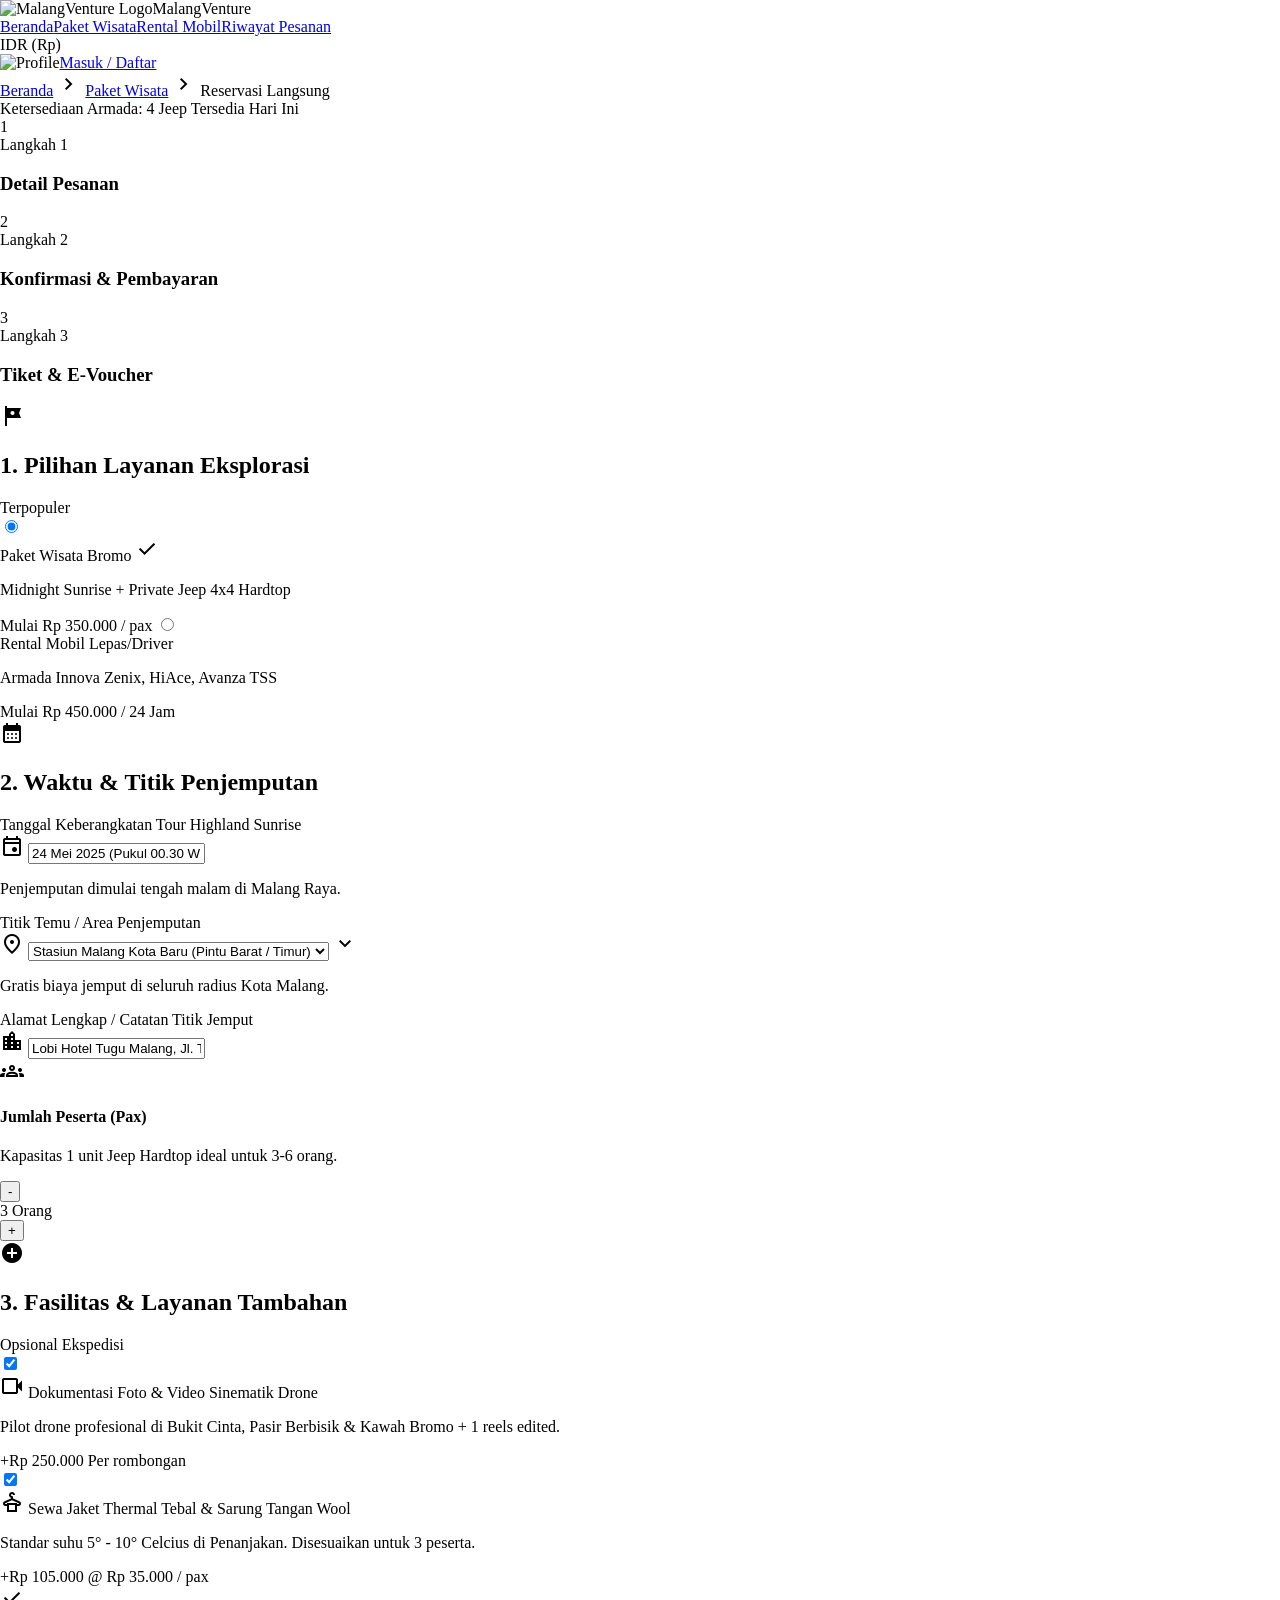
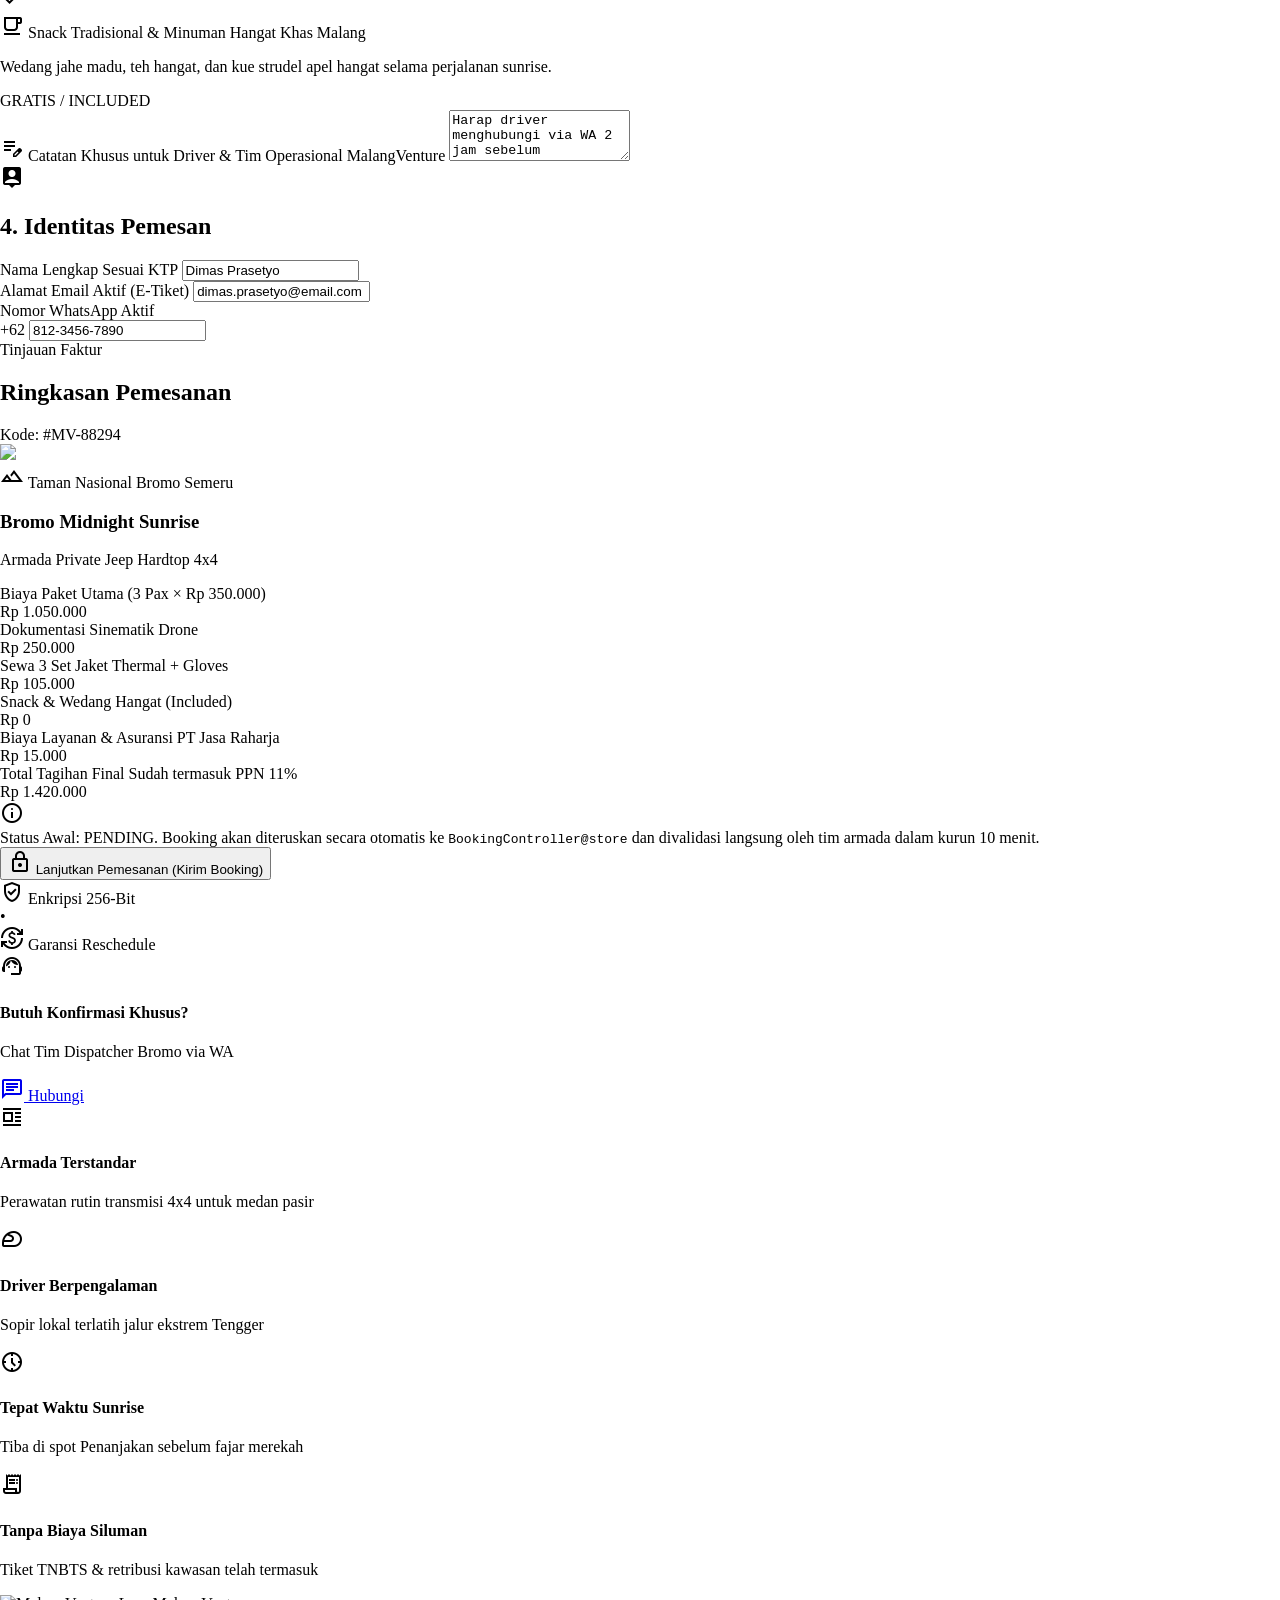
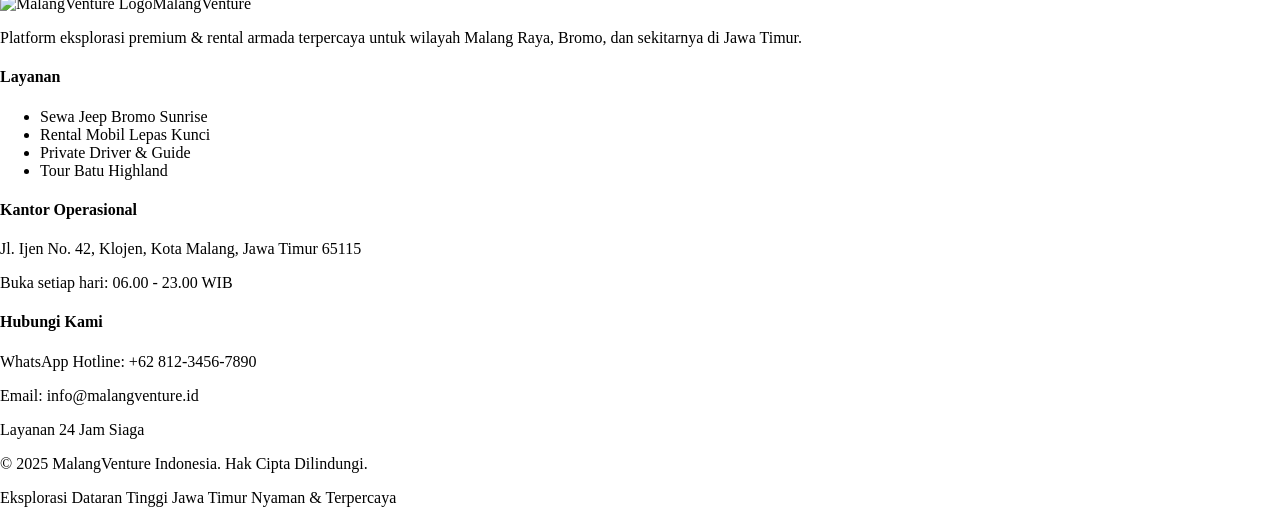
==== commit a07b2d03: "tugas praktikum Bab 3 Toast dan Snackbar" ====
--- a/formpemesanan.html
+++ b/formpemesanan.html
@@ -1,430 +1,406 @@
 <!DOCTYPE html>
-<html class="dark" lang="id">
-<head>
-  <meta charset="utf-8"/>
-  <meta content="width=device-width, initial-scale=1.0" name="viewport"/>
-  <meta content="web_standard" name="shell-type"/>
-  <title>MalangVenture - Indonesian Tour &amp; Car Rental</title>
-  <link href="https://fonts.googleapis.com/css2?family=Material+Symbols+Outlined:opsz,wght,FILL,GRAD@20..48,100..700,0..1,-50..200" rel="stylesheet"/>
-  <link href="https://fonts.googleapis.com" rel="preconnect"/>
-  <link crossorigin="" href="https://fonts.gstatic.com" rel="preconnect"/>
-  <link href="https://fonts.googleapis.com/css2?family=Inter:wght@400;600;700&amp;family=Plus+Jakarta+Sans:wght@600;700;800&amp;display=swap" rel="stylesheet"/>
-  <link href="https://fonts.googleapis.com/css2?family=Material+Symbols+Outlined:wght,FILL@100..700,0..1&amp;display=swap" rel="stylesheet"/>
-  <style>
-    @layer base {
-      html, body { margin: 0; padding: 0; }
-      body { overscroll-behavior: none; }
-      main>:first-child { margin-top: 0 !important; }
-      main>:last-child { margin-bottom: 0 !important; }
-    }
-    ::-webkit-scrollbar { display: none; }
-  </style>
-  <script src="https://cdn.tailwindcss.com"></script>
-  <script id="tailwind-config">
-    tailwind.config={darkMode:"class",theme:{extend:{colors:{"primary-container":"#0c1f3f","on-secondary-fixed-variant":"#0a458f","error":"#ffb4ab","on-tertiary":"#68001a","on-error-container":"#ffdad6","surface":"#0a1324","on-error":"#690005","on-background":"#dae2fb","tertiary-container":"#48000f","background":"#0a1324","on-secondary-fixed":"#001a40","error-container":"#93000a","surface-container-lowest":"#050e1f","on-primary-fixed":"#071b3b","surface-bright":"#31394c","on-surface":"#dae2fb","on-primary-container":"#7687ad","surface-container-low":"#131b2d","on-tertiary-fixed":"#40000d","tertiary-fixed-dim":"#ffb2b6","primary-fixed-dim":"#b5c6ef","surface-variant":"#2c3547","inverse-surface":"#dae2fb","secondary-container":"#0a458f","tertiary":"#ffb2b6","on-primary-fixed-variant":"#364769","surface-container-high":"#212a3c","inverse-on-surface":"#283043","surface-container-highest":"#2c3547","secondary":"#acc7ff","secondary-fixed":"#d7e2ff","on-secondary":"#002f68","on-secondary-container":"#90b5ff","on-tertiary-container":"#fd365b","primary-fixed":"#d8e2ff","surface-container":"#171f31","surface-tint":"#b5c6ef","on-surface-variant":"#c5c6cf","surface-dim":"#0a1324","primary":"#b5c6ef","inverse-primary":"#4e5e82","outline-variant":"#44474e","tertiary-fixed":"#ffdada","outline":"#8f9099","on-primary":"#1f3051","secondary-fixed-dim":"#acc7ff","on-tertiary-fixed-variant":"#920029"},borderRadius:{"DEFAULT":"0.25rem","lg":"0.5rem","xl":"0.75rem","full":"9999px"},spacing:{"space-lg":"1.5rem","space-md":"1rem","gutter":"1.5rem","space-xl":"2.5rem","margin":"2rem","gutter-mobile":"1rem","space-xs":"0.25rem","space-sm":"0.5rem","margin-mobile":"1rem","margin-admin":"1.5rem"},fontFamily:{"body-md":["Inter"],"display-hero":["Plus Jakarta Sans"],"display-hero-mobile":["Plus Jakarta Sans"],"headline-md":["Plus Jakarta Sans"],"label-md":["Inter"],"label-sm":["Inter"],"body-lg":["Inter"],"headline-lg-mobile":["Plus Jakarta Sans"],"body-sm":["Inter"],"title-md":["Inter"],"headline-sm":["Plus Jakarta Sans"],"headline-lg":["Plus Jakarta Sans"]},fontSize:{"body-md":["15px",{"lineHeight":"22px","fontWeight":"400"}],"display-hero":["56px",{"lineHeight":"64px","letterSpacing":"-0.02em","fontWeight":"800"}],"display-hero-mobile":["36px",{"lineHeight":"44px","letterSpacing":"-0.02em","fontWeight":"800"}],"headline-md":["24px",{"lineHeight":"32px","letterSpacing":"-0.01em","fontWeight":"600"}],"label-md":["13px",{"lineHeight":"16px","letterSpacing":"0.02em","fontWeight":"600"}],"label-sm":["11px",{"lineHeight":"14px","letterSpacing":"0.04em","fontWeight":"600"}],"body-lg":["18px",{"lineHeight":"28px","fontWeight":"400"}],"headline-lg-mobile":["28px",{"lineHeight":"36px","letterSpacing":"-0.01em","fontWeight":"700"}],"body-sm":["13px",{"lineHeight":"18px","fontWeight":"400"}],"title-md":["16px",{"lineHeight":"24px","fontWeight":"600"}],"headline-sm":["20px",{"lineHeight":"28px","fontWeight":"600"}],"headline-lg":["36px",{"lineHeight":"44px","letterSpacing":"-0.02em","fontWeight":"700"}]}}}};</script>
-</head>
-<body class="bg-surface font-body-md text-body-md text-on-surface">
-  <header class="fixed top-0 left-0 w-full z-50 bg-primary-container/85 backdrop-blur-xl shadow-[0_12px_32px_-4px_rgba(7,16,33,0.6)]">
-    <div class="h-20 max-w-[1280px] mx-auto px-gutter flex items-center justify-between gap-space-md">
-      <div class="flex items-center gap-space-md shrink-0">
-        <img alt="MalangVenture Logo" class="h-8 w-auto object-contain" src="https://lh3.googleusercontent.com/aida/[base64]"/>
-        <span class="font-headline-sm text-headline-sm text-on-surface tracking-tight font-bold">Malang<span class="text-secondary">Venture</span></span>
-      </div>
-      <nav class="hidden md:flex items-center gap-space-xs" data-active-classes="bg-surface-container-high text-on-surface font-semibold rounded-lg">
-        <a class="px-space-md py-space-sm rounded-lg text-on-surface-variant hover:text-on-surface hover:bg-surface-container transition-all font-body-md text-body-md" data-path="beranda" href="#">Beranda</a>
-        <a aria-current="page" class="px-space-md py-space-sm transition-all bg-surface-container-high text-on-surface font-semibold rounded-lg" data-path="paket-wisata" href="#">Paket Wisata</a>
-        <a class="px-space-md py-space-sm rounded-lg text-on-surface-variant hover:text-on-surface hover:bg-surface-container transition-all font-body-md text-body-md" data-path="rental-mobil" href="#">Rental Mobil</a>
-        <a class="px-space-md py-space-sm rounded-lg text-on-surface-variant hover:text-on-surface hover:bg-surface-container transition-all font-body-md text-body-md" data-path="riwayat-pesanan" href="#">Riwayat Pesanan</a>
-      </nav>
-      <div class="flex items-center gap-space-md">
-        <div class="hidden sm:flex items-center gap-space-xs px-space-sm py-space-xs rounded-full bg-surface-container-low text-on-surface-variant font-label-md text-label-md">
-          <span class="w-2 h-2 rounded-full bg-secondary"></span>
-          <span>IDR (Rp)</span>
-        </div>
-        <div class="flex items-center gap-space-sm">
-          <!-- Foto Profil yang telah diganti -->
-          <img alt="Profile Laisa" class="w-8 h-8 rounded-full object-cover ring-2 ring-secondary/50" src="https://images.unsplash.com/photo-1534528741775-53994a69daeb?auto=format&fit=crop&w=200&q=80"/>
-          <a class="hidden lg:inline-flex items-center px-space-md py-space-xs rounded-full bg-secondary-container hover:bg-secondary-container/90 text-on-secondary-container font-label-md text-label-md transition-colors" data-path="masuk" href="#">Laisa Imama</a>
-        </div>
-      </div>
-    </div>
-  </header>
-  
-  <main class="w-full pt-20 bg-surface min-h-[calc(100vh-20rem)]">
-    <div class="flex flex-col w-full">
-      <div class="max-w-[1280px] w-full mx-auto px-gutter py-space-lg">
-        <!-- Breadcrumb & Page Meta -->
-        <div class="flex flex-wrap items-center justify-between gap-space-sm mb-space-lg">
-          <div class="flex items-center gap-space-xs font-label-md text-label-md text-on-surface-variant">
-            <a class="hover:text-secondary transition-colors" href="#">Beranda</a>
-            <span class="material-symbols-outlined text-[16px] text-outline">chevron_right</span>
-            <a class="hover:text-secondary transition-colors" href="#">Paket Wisata</a>
-            <span class="material-symbols-outlined text-[16px] text-outline">chevron_right</span>
-            <span class="text-on-surface">Reservasi Langsung</span>
+
+<html class="dark" lang="id"><head><meta charset="utf-8"/><meta content="width=device-width, initial-scale=1.0" name="viewport"/><meta content="web_standard" name="shell-type"/><title>MalangVenture - Indonesian Tour &amp; Car Rental</title><link href="https://fonts.googleapis.com/css2?family=Material+Symbols+Outlined:opsz,wght,FILL,GRAD@20..48,100..700,0..1,-50..200" rel="stylesheet"/><link href="https://fonts.googleapis.com" rel="preconnect"/><link crossorigin="" href="https://fonts.gstatic.com" rel="preconnect"/><link href="https://fonts.googleapis.com/css2?family=Inter:wght@400;600;700&amp;family=Plus+Jakarta+Sans:wght@600;700;800&amp;display=swap" rel="stylesheet"/>
+<link href="https://fonts.googleapis.com/css2?family=Material+Symbols+Outlined:wght,FILL@100..700,0..1&amp;display=swap" rel="stylesheet"/><style>@layer base{html,body{margin:0;padding:0;}body{overscroll-behavior:none;}main>:first-child{margin-top:0!important;}main>:last-child{margin-bottom:0!important;}}::-webkit-scrollbar{display:none;}</style><script src="https://cdn.tailwindcss.com"></script><script id="tailwind-config">tailwind.config={darkMode:"class",theme:{extend:{colors:{"primary-container":"#0c1f3f","on-secondary-fixed-variant":"#0a458f","error":"#ffb4ab","on-tertiary":"#68001a","on-error-container":"#ffdad6","surface":"#0a1324","on-error":"#690005","on-background":"#dae2fb","tertiary-container":"#48000f","background":"#0a1324","on-secondary-fixed":"#001a40","error-container":"#93000a","surface-container-lowest":"#050e1f","on-primary-fixed":"#071b3b","surface-bright":"#31394c","on-surface":"#dae2fb","on-primary-container":"#7687ad","surface-container-low":"#131b2d","on-tertiary-fixed":"#40000d","tertiary-fixed-dim":"#ffb2b6","primary-fixed-dim":"#b5c6ef","surface-variant":"#2c3547","inverse-surface":"#dae2fb","secondary-container":"#0a458f","tertiary":"#ffb2b6","on-primary-fixed-variant":"#364769","surface-container-high":"#212a3c","inverse-on-surface":"#283043","surface-container-highest":"#2c3547","secondary":"#acc7ff","secondary-fixed":"#d7e2ff","on-secondary":"#002f68","on-secondary-container":"#90b5ff","on-tertiary-container":"#fd365b","primary-fixed":"#d8e2ff","surface-container":"#171f31","surface-tint":"#b5c6ef","on-surface-variant":"#c5c6cf","surface-dim":"#0a1324","primary":"#b5c6ef","inverse-primary":"#4e5e82","outline-variant":"#44474e","tertiary-fixed":"#ffdada","outline":"#8f9099","on-primary":"#1f3051","secondary-fixed-dim":"#acc7ff","on-tertiary-fixed-variant":"#920029"},borderRadius:{"DEFAULT":"0.25rem","lg":"0.5rem","xl":"0.75rem","full":"9999px"},spacing:{"space-lg":"1.5rem","space-md":"1rem","gutter":"1.5rem","space-xl":"2.5rem","margin":"2rem","gutter-mobile":"1rem","space-xs":"0.25rem","space-sm":"0.5rem","margin-mobile":"1rem","margin-admin":"1.5rem"},fontFamily:{"body-md":["Inter"],"display-hero":["Plus Jakarta Sans"],"display-hero-mobile":["Plus Jakarta Sans"],"headline-md":["Plus Jakarta Sans"],"label-md":["Inter"],"label-sm":["Inter"],"body-lg":["Inter"],"headline-lg-mobile":["Plus Jakarta Sans"],"body-sm":["Inter"],"title-md":["Inter"],"headline-sm":["Plus Jakarta Sans"],"headline-lg":["Plus Jakarta Sans"]},fontSize:{"body-md":["15px",{"lineHeight":"22px","fontWeight":"400"}],"display-hero":["56px",{"lineHeight":"64px","letterSpacing":"-0.02em","fontWeight":"800"}],"display-hero-mobile":["36px",{"lineHeight":"44px","letterSpacing":"-0.02em","fontWeight":"800"}],"headline-md":["24px",{"lineHeight":"32px","letterSpacing":"-0.01em","fontWeight":"600"}],"label-md":["13px",{"lineHeight":"16px","letterSpacing":"0.02em","fontWeight":"600"}],"label-sm":["11px",{"lineHeight":"14px","letterSpacing":"0.04em","fontWeight":"600"}],"body-lg":["18px",{"lineHeight":"28px","fontWeight":"400"}],"headline-lg-mobile":["28px",{"lineHeight":"36px","letterSpacing":"-0.01em","fontWeight":"700"}],"body-sm":["13px",{"lineHeight":"18px","fontWeight":"400"}],"title-md":["16px",{"lineHeight":"24px","fontWeight":"600"}],"headline-sm":["20px",{"lineHeight":"28px","fontWeight":"600"}],"headline-lg":["36px",{"lineHeight":"44px","letterSpacing":"-0.02em","fontWeight":"700"}]}}}};</script></head><body class="bg-surface font-body-md text-body-md text-on-surface"><header class="fixed top-0 left-0 w-full z-50 bg-primary-container/85 backdrop-blur-xl shadow-[0_12px_32px_-4px_rgba(7,16,33,0.6)]"><div class="h-20 max-w-[1280px] mx-auto px-gutter flex items-center justify-between gap-space-md"><div class="flex items-center gap-space-md shrink-0"><img alt="MalangVenture Logo" class="h-8 w-auto object-contain" src="https://lh3.googleusercontent.com/aida/[base64]"/><span class="font-headline-sm text-headline-sm text-on-surface tracking-tight font-bold">Malang<span class="text-secondary">Venture</span></span></div><nav class="hidden md:flex items-center gap-space-xs" data-active-classes="bg-surface-container-high text-on-surface font-semibold rounded-lg"><a class="px-space-md py-space-sm rounded-lg text-on-surface-variant hover:text-on-surface hover:bg-surface-container transition-all font-body-md text-body-md" data-path="beranda" href="#">Beranda</a><a aria-current="page" class="px-space-md py-space-sm transition-all bg-surface-container-high text-on-surface font-semibold rounded-lg" data-path="paket-wisata" href="#">Paket Wisata</a><a class="px-space-md py-space-sm rounded-lg text-on-surface-variant hover:text-on-surface hover:bg-surface-container transition-all font-body-md text-body-md" data-path="rental-mobil" href="#">Rental Mobil</a><a class="px-space-md py-space-sm rounded-lg text-on-surface-variant hover:text-on-surface hover:bg-surface-container transition-all font-body-md text-body-md" data-path="riwayat-pesanan" href="#">Riwayat Pesanan</a></nav><div class="flex items-center gap-space-md"><div class="hidden sm:flex items-center gap-space-xs px-space-sm py-space-xs rounded-full bg-surface-container-low text-on-surface-variant font-label-md text-label-md"><span class="w-2 h-2 rounded-full bg-secondary"></span><span>IDR (Rp)</span></div><div class="flex items-center gap-space-sm"><img alt="Profile" class="w-8 h-8 rounded-full object-cover" src="https://lh3.googleusercontent.com/aida-public/[base64]"/><a class="hidden lg:inline-flex items-center px-space-md py-space-xs rounded-full bg-secondary-container hover:bg-secondary-container/90 text-on-secondary-container font-label-md text-label-md transition-colors" data-path="masuk" href="#">Masuk / Daftar</a></div></div></div></header><main class="w-full pt-20 bg-surface min-h-[calc(100vh-20rem)]"><div class="flex flex-col w-full">
+<div class="max-w-[1280px] w-full mx-auto px-gutter py-space-lg">
+<!-- Breadcrumb & Page Meta -->
+<div class="flex flex-wrap items-center justify-between gap-space-sm mb-space-lg">
+<div class="flex items-center gap-space-xs font-label-md text-label-md text-on-surface-variant">
+<a class="hover:text-secondary transition-colors" href="#">Beranda</a>
+<span class="material-symbols-outlined text-[16px] text-outline">chevron_right</span>
+<a class="hover:text-secondary transition-colors" href="#">Paket Wisata</a>
+<span class="material-symbols-outlined text-[16px] text-outline">chevron_right</span>
+<span class="text-on-surface">Reservasi Langsung</span>
+</div>
+<div class="inline-flex items-center gap-space-xs px-space-md py-space-xs rounded-full bg-surface-container-high text-secondary font-label-sm text-label-sm">
+<span class="w-2 h-2 rounded-full bg-secondary animate-pulse"></span>
+<span>Ketersediaan Armada: 4 Jeep Tersedia Hari Ini</span>
+</div>
+</div>
+<!-- Step Progress Indicator -->
+<div class="w-full bg-surface-container-low rounded-xl p-space-md mb-space-xl shadow-md">
+<div class="grid grid-cols-1 md:grid-cols-3 gap-space-md relative">
+<!-- Step 1 -->
+<div class="flex items-center gap-space-md bg-primary-container/70 rounded-lg p-space-sm shadow-sm">
+<div class="w-10 h-10 rounded-full bg-secondary text-on-secondary font-title-md text-title-md flex items-center justify-center font-bold shadow-[0_0_16px_-2px_rgba(172,199,255,0.4)]">
+            1
           </div>
-          <div class="inline-flex items-center gap-space-xs px-space-md py-space-xs rounded-full bg-surface-container-high text-secondary font-label-sm text-label-sm">
-            <span class="w-2 h-2 rounded-full bg-secondary animate-pulse"></span>
-            <span>Ketersediaan Armada: 4 Jeep Tersedia Hari Ini</span>
+<div class="min-w-0">
+<span class="font-label-sm text-label-sm text-secondary uppercase tracking-wider block">Langkah 1</span>
+<h3 class="font-title-md text-title-md text-on-surface font-semibold truncate">Detail Pesanan</h3>
+</div>
+</div>
+<!-- Step 2 -->
+<div class="flex items-center gap-space-md bg-surface-container rounded-lg p-space-sm opacity-60">
+<div class="w-10 h-10 rounded-full bg-surface-container-high text-on-surface-variant font-title-md text-title-md flex items-center justify-center font-semibold">
+            2
           </div>
-        </div>
-        
-        <!-- Step Progress Indicator -->
-        <div class="w-full bg-surface-container-low rounded-xl p-space-md mb-space-xl shadow-md">
-          <div class="grid grid-cols-1 md:grid-cols-3 gap-space-md relative">
-            <div class="flex items-center gap-space-md bg-primary-container/70 rounded-lg p-space-sm shadow-sm">
-              <div class="w-10 h-10 rounded-full bg-secondary text-on-secondary font-title-md text-title-md flex items-center justify-center font-bold shadow-[0_0_16px_-2px_rgba(172,199,255,0.4)]">1</div>
-              <div class="min-w-0">
-                <span class="font-label-sm text-label-sm text-secondary uppercase tracking-wider block">Langkah 1</span>
-                <h3 class="font-title-md text-title-md text-on-surface font-semibold truncate">Detail Pesanan</h3>
-              </div>
+<div class="min-w-0">
+<span class="font-label-sm text-label-sm text-on-surface-variant uppercase tracking-wider block">Langkah 2</span>
+<h3 class="font-title-md text-title-md text-on-surface font-semibold truncate">Konfirmasi &amp; Pembayaran</h3>
+</div>
+</div>
+<!-- Step 3 -->
+<div class="flex items-center gap-space-md bg-surface-container rounded-lg p-space-sm opacity-60">
+<div class="w-10 h-10 rounded-full bg-surface-container-high text-on-surface-variant font-title-md text-title-md flex items-center justify-center font-semibold">
+            3
+          </div>
+<div class="min-w-0">
+<span class="font-label-sm text-label-sm text-on-surface-variant uppercase tracking-wider block">Langkah 3</span>
+<h3 class="font-title-md text-title-md text-on-surface font-semibold truncate">Tiket &amp; E-Voucher</h3>
+</div>
+</div>
+</div>
+</div>
+<!-- Main Booking Grid (2 Columns) -->
+<div class="grid grid-cols-1 lg:grid-cols-12 gap-space-xl items-start">
+<!-- Left Column: Form Fields (7 Cols on LG) -->
+<section class="lg:col-span-7 flex flex-col gap-space-lg">
+<!-- Service Type Selection -->
+<div class="bg-surface-container-low rounded-xl p-space-lg shadow-md">
+<div class="flex items-center justify-between mb-space-md">
+<div class="flex items-center gap-space-sm">
+<span class="material-symbols-outlined text-secondary" style="font-variation-settings: 'FILL' 1;">tour</span>
+<h2 class="font-headline-sm text-headline-sm text-on-surface font-bold">1. Pilihan Layanan Eksplorasi</h2>
+</div>
+<span class="font-label-sm text-label-sm px-space-sm py-space-xs rounded-full bg-primary-container text-secondary">Terpopuler</span>
+</div>
+<div class="grid grid-cols-1 sm:grid-cols-2 gap-space-md">
+<!-- Option 1: Selected Tour -->
+<label class="relative flex flex-col p-space-md rounded-xl bg-primary-container text-on-surface cursor-pointer shadow-lg transition-transform hover:-translate-y-0.5">
+<input checked="" class="sr-only peer" name="service_type" type="radio" value="paket_wisata"/>
+<div class="flex items-center justify-between mb-space-sm">
+<span class="font-title-md text-title-md font-bold text-on-surface">Paket Wisata Bromo</span>
+<span class="w-5 h-5 rounded-full bg-secondary flex items-center justify-center text-on-secondary">
+<span class="material-symbols-outlined text-[14px] font-bold">check</span>
+</span>
+</div>
+<p class="font-body-sm text-body-sm text-secondary mb-space-sm">Midnight Sunrise + Private Jeep 4x4 Hardtop</p>
+<span class="font-label-md text-label-md text-on-primary-container">Mulai Rp 350.000 / pax</span>
+</label>
+<!-- Option 2: Car Rental -->
+<label class="relative flex flex-col p-space-md rounded-xl bg-surface-container text-on-surface-variant hover:text-on-surface cursor-pointer hover:bg-surface-container-high transition-all">
+<input class="sr-only peer" name="service_type" type="radio" value="rental_mobil"/>
+<div class="flex items-center justify-between mb-space-sm">
+<span class="font-title-md text-title-md font-semibold text-on-surface">Rental Mobil Lepas/Driver</span>
+<span class="w-5 h-5 rounded-full bg-surface-container-highest"></span>
+</div>
+<p class="font-body-sm text-body-sm text-on-surface-variant mb-space-sm">Armada Innova Zenix, HiAce, Avanza TSS</p>
+<span class="font-label-md text-label-md text-outline">Mulai Rp 450.000 / 24 Jam</span>
+</label>
+</div>
+</div>
+<!-- Schedule & Logistics -->
+<div class="bg-surface-container-low rounded-xl p-space-lg shadow-md">
+<div class="flex items-center gap-space-sm mb-space-md">
+<span class="material-symbols-outlined text-secondary" style="font-variation-settings: 'FILL' 1;">calendar_month</span>
+<h2 class="font-headline-sm text-headline-sm text-on-surface font-bold">2. Waktu &amp; Titik Penjemputan</h2>
+</div>
+<div class="grid grid-cols-1 md:grid-cols-2 gap-space-md mb-space-md">
+<!-- Date Picker Input -->
+<div class="flex flex-col gap-space-xs">
+<label class="font-label-md text-label-md text-on-surface font-semibold flex items-center justify-between">
+<span>Tanggal Keberangkatan Tour</span>
+<span class="text-secondary font-label-sm text-label-sm">Highland Sunrise</span>
+</label>
+<div class="relative flex items-center">
+<span class="material-symbols-outlined absolute left-space-md text-on-surface-variant pointer-events-none">event</span>
+<input class="w-full pl-12 pr-space-md py-space-sm bg-surface-container-lowest text-on-surface rounded-lg font-body-md text-body-md focus:bg-surface-container-high outline-none transition-all" type="text" value="24 Mei 2025 (Pukul 00.30 WIB)"/>
+</div>
+<p class="font-body-sm text-body-sm text-on-surface-variant">Penjemputan dimulai tengah malam di Malang Raya.</p>
+</div>
+<!-- Pickup Landmark Dropdown -->
+<div class="flex flex-col gap-space-xs">
+<label class="font-label-md text-label-md text-on-surface font-semibold">Titik Temu / Area Penjemputan</label>
+<div class="relative flex items-center">
+<span class="material-symbols-outlined absolute left-space-md text-on-surface-variant pointer-events-none">place</span>
+<select class="w-full pl-12 pr-space-lg py-space-sm bg-surface-container-lowest text-on-surface rounded-lg font-body-md text-body-md focus:bg-surface-container-high outline-none appearance-none transition-all cursor-pointer">
+<option selected="">Stasiun Malang Kota Baru (Pintu Barat / Timur)</option>
+<option>Bandara Abdulrachman Saleh (MLG)</option>
+<option>Hotel / Penginapan Area Kota Malang</option>
+<option>Terminal Penumpang Arjosari</option>
+<option>Rest Area Karanglo / Singosari Exit Toll</option>
+</select>
+<span class="material-symbols-outlined absolute right-space-md text-on-surface-variant pointer-events-none">expand_more</span>
+</div>
+<p class="font-body-sm text-body-sm text-on-surface-variant">Gratis biaya jemput di seluruh radius Kota Malang.</p>
+</div>
+</div>
+<!-- Pickup Street Address -->
+<div class="flex flex-col gap-space-xs mb-space-md">
+<label class="font-label-md text-label-md text-on-surface font-semibold">Alamat Lengkap / Catatan Titik Jemput</label>
+<div class="relative flex items-center">
+<span class="material-symbols-outlined absolute left-space-md text-on-surface-variant pointer-events-none">location_city</span>
+<input class="w-full pl-12 pr-space-md py-space-sm bg-surface-container-lowest text-on-surface rounded-lg font-body-md text-body-md focus:bg-surface-container-high outline-none transition-all" type="text" value="Lobi Hotel Tugu Malang, Jl. Tugu No. 3, Klojen"/>
+</div>
+</div>
+<!-- Pax Counter Stepper -->
+<div class="p-space-md rounded-xl bg-surface-container flex flex-col sm:flex-row sm:items-center justify-between gap-space-md">
+<div>
+<div class="flex items-center gap-space-xs">
+<span class="material-symbols-outlined text-secondary">groups</span>
+<h4 class="font-title-md text-title-md text-on-surface font-bold">Jumlah Peserta (Pax)</h4>
+</div>
+<p class="font-body-sm text-body-sm text-on-surface-variant">Kapasitas 1 unit Jeep Hardtop ideal untuk 3-6 orang.</p>
+</div>
+<div class="flex items-center gap-space-md self-start sm:self-auto">
+<button class="w-10 h-10 rounded-full bg-surface-container-high hover:bg-surface-variant text-on-surface flex items-center justify-center font-bold text-headline-sm transition-all focus:outline-none" type="button">
+                -
+              </button>
+<div class="text-center min-w-[70px]">
+<span class="font-headline-md text-headline-md text-on-surface font-bold block leading-none">3</span>
+<span class="font-label-sm text-label-sm text-on-surface-variant">Orang</span>
+</div>
+<button class="w-10 h-10 rounded-full bg-secondary text-on-secondary hover:bg-secondary-fixed transition-all flex items-center justify-center font-bold text-headline-sm shadow-sm focus:outline-none" type="button">
+                +
+              </button>
+</div>
+</div>
+</div>
+<!-- Add-on Services Checklist -->
+<div class="bg-surface-container-low rounded-xl p-space-lg shadow-md">
+<div class="flex items-center justify-between mb-space-md">
+<div class="flex items-center gap-space-sm">
+<span class="material-symbols-outlined text-secondary" style="font-variation-settings: 'FILL' 1;">add_circle</span>
+<h2 class="font-headline-sm text-headline-sm text-on-surface font-bold">3. Fasilitas &amp; Layanan Tambahan</h2>
+</div>
+<span class="font-label-sm text-label-sm text-on-surface-variant">Opsional Ekspedisi</span>
+</div>
+<div class="flex flex-col gap-space-sm">
+<!-- Addon 1: Drone -->
+<label class="flex items-start gap-space-md p-space-md rounded-xl bg-surface-container hover:bg-surface-container-high transition-colors cursor-pointer">
+<input checked="" class="mt-1 w-5 h-5 rounded accent-tertiary-container bg-surface-container-highest cursor-pointer" type="checkbox"/>
+<div class="flex-1 flex flex-col sm:flex-row sm:items-center justify-between gap-space-xs">
+<div>
+<div class="flex items-center gap-space-xs">
+<span class="material-symbols-outlined text-secondary text-[20px]">videocam</span>
+<span class="font-title-md text-title-md text-on-surface font-semibold">Dokumentasi Foto &amp; Video Sinematik Drone</span>
+</div>
+<p class="font-body-sm text-body-sm text-on-surface-variant">Pilot drone profesional di Bukit Cinta, Pasir Berbisik &amp; Kawah Bromo + 1 reels edited.</p>
+</div>
+<div class="text-right sm:shrink-0">
+<span class="font-title-md text-title-md text-on-surface font-bold">+Rp 250.000</span>
+<span class="block font-label-sm text-label-sm text-on-surface-variant">Per rombongan</span>
+</div>
+</div>
+</label>
+<!-- Addon 2: Jackets -->
+<label class="flex items-start gap-space-md p-space-md rounded-xl bg-surface-container hover:bg-surface-container-high transition-colors cursor-pointer">
+<input checked="" class="mt-1 w-5 h-5 rounded accent-tertiary-container bg-surface-container-highest cursor-pointer" type="checkbox"/>
+<div class="flex-1 flex flex-col sm:flex-row sm:items-center justify-between gap-space-xs">
+<div>
+<div class="flex items-center gap-space-xs">
+<span class="material-symbols-outlined text-secondary text-[20px]">dry_cleaning</span>
+<span class="font-title-md text-title-md text-on-surface font-semibold">Sewa Jaket Thermal Tebal &amp; Sarung Tangan Wool</span>
+</div>
+<p class="font-body-sm text-body-sm text-on-surface-variant">Standar suhu 5° - 10° Celcius di Penanjakan. Disesuaikan untuk 3 peserta.</p>
+</div>
+<div class="text-right sm:shrink-0">
+<span class="font-title-md text-title-md text-on-surface font-bold">+Rp 105.000</span>
+<span class="block font-label-sm text-label-sm text-on-surface-variant">@ Rp 35.000 / pax</span>
+</div>
+</div>
+</label>
+<!-- Addon 3: Included Snack -->
+<div class="flex items-start gap-space-md p-space-md rounded-xl bg-primary-container/40">
+<div class="mt-1 w-5 h-5 rounded bg-secondary flex items-center justify-center text-on-secondary">
+<span class="material-symbols-outlined text-[15px] font-bold">check</span>
+</div>
+<div class="flex-1 flex flex-col sm:flex-row sm:items-center justify-between gap-space-xs">
+<div>
+<div class="flex items-center gap-space-xs">
+<span class="material-symbols-outlined text-secondary text-[20px]">local_cafe</span>
+<span class="font-title-md text-title-md text-on-surface font-semibold">Snack Tradisional &amp; Minuman Hangat Khas Malang</span>
+</div>
+<p class="font-body-sm text-body-sm text-on-surface-variant">Wedang jahe madu, teh hangat, dan kue strudel apel hangat selama perjalanan sunrise.</p>
+</div>
+<div class="text-right sm:shrink-0">
+<span class="px-space-sm py-space-xs rounded-full bg-secondary/20 text-secondary font-label-sm text-label-sm font-semibold">GRATIS / INCLUDED</span>
+</div>
+</div>
+</div>
+</div>
+</div>
+<!-- Special Notes / Instructions -->
+<div class="bg-surface-container-low rounded-xl p-space-lg shadow-md">
+<label class="font-label-md text-label-md text-on-surface font-semibold flex items-center gap-space-xs mb-space-xs">
+<span class="material-symbols-outlined text-secondary text-[18px]">edit_note</span>
+            Catatan Khusus untuk Driver &amp; Tim Operasional MalangVenture
+          </label>
+<textarea class="w-full p-space-md bg-surface-container-lowest text-on-surface rounded-lg font-body-md text-body-md focus:bg-surface-container-high outline-none transition-all resize-none leading-relaxed" rows="3">Harap driver menghubungi via WA 2 jam sebelum penjemputan. Kami membawa 2 koper ukuran kabin dan 1 lansia yang butuh kursi depan Jeep.</textarea>
+</div>
+<!-- Customer Data Form -->
+<div class="bg-surface-container-low rounded-xl p-space-lg shadow-md">
+<div class="flex items-center gap-space-sm mb-space-md">
+<span class="material-symbols-outlined text-secondary" style="font-variation-settings: 'FILL' 1;">person_pin</span>
+<h2 class="font-headline-sm text-headline-sm text-on-surface font-bold">4. Identitas Pemesan</h2>
+</div>
+<div class="grid grid-cols-1 md:grid-cols-3 gap-space-md">
+<div class="flex flex-col gap-space-xs">
+<label class="font-label-sm text-label-sm text-on-surface-variant font-semibold">Nama Lengkap Sesuai KTP</label>
+<input class="w-full px-space-md py-space-sm bg-surface-container-lowest text-on-surface rounded-lg font-body-md text-body-md focus:bg-surface-container-high outline-none transition-all" type="text" value="Dimas Prasetyo"/>
+</div>
+<div class="flex flex-col gap-space-xs">
+<label class="font-label-sm text-label-sm text-on-surface-variant font-semibold">Alamat Email Aktif (E-Tiket)</label>
+<input class="w-full px-space-md py-space-sm bg-surface-container-lowest text-on-surface rounded-lg font-body-md text-body-md focus:bg-surface-container-high outline-none transition-all" type="email" value="dimas.prasetyo@email.com"/>
+</div>
+<div class="flex flex-col gap-space-xs">
+<label class="font-label-sm text-label-sm text-on-surface-variant font-semibold">Nomor WhatsApp Aktif</label>
+<div class="flex">
+<span class="inline-flex items-center px-space-sm bg-surface-container-high text-on-surface-variant rounded-l-lg font-label-md text-label-md">+62</span>
+<input class="w-full px-space-md py-space-sm bg-surface-container-lowest text-on-surface rounded-r-lg font-body-md text-body-md focus:bg-surface-container-high outline-none transition-all" type="text" value="812-3456-7890"/>
+</div>
+</div>
+</div>
+</div>
+</section>
+<!-- Right Column: Sticky Summary & Action (5 Cols on LG) -->
+<aside class="lg:col-span-5 w-full lg:sticky lg:top-24 flex flex-col gap-space-lg">
+<!-- Order Summary Card -->
+<div class="bg-surface-container-low rounded-xl p-space-lg shadow-xl relative overflow-hidden">
+<!-- Subtle Accent Halo -->
+<div class="absolute -top-12 -right-12 w-44 h-44 rounded-full bg-secondary/10 blur-3xl pointer-events-none"></div>
+<!-- Card Header & Badge -->
+<div class="flex items-center justify-between pb-space-md mb-space-md">
+<div>
+<span class="font-label-sm text-label-sm text-secondary uppercase font-semibold tracking-wider">Tinjauan Faktur</span>
+<h2 class="font-headline-md text-headline-md text-on-surface font-bold">Ringkasan Pemesanan</h2>
+</div>
+<span class="px-space-sm py-space-xs rounded-full bg-primary-container text-secondary font-label-sm text-label-sm font-semibold">
+              Kode: #MV-88294
+            </span>
+</div>
+<!-- Destination Visual Thumbnail & Tag -->
+<div class="flex items-center gap-space-md p-space-sm rounded-xl bg-surface-container mb-space-lg">
+<div class="w-20 h-20 rounded-lg overflow-hidden shrink-0 bg-surface-container-high">
+<img class="w-full h-full object-cover" data-alt="A scenic dawn expedition view of Mount Bromo caldera in East Java, silhouette of iconic Toyota Land Cruiser 4x4 FJ40 on volcanic sand with sea of mist under indigo twilight sky and subtle warm sunrise colors" src="https://lh3.googleusercontent.com/aida-public/[base64]"/>
+</div>
+<div class="min-w-0">
+<div class="inline-flex items-center gap-1 font-label-sm text-label-sm text-secondary mb-1">
+<span class="material-symbols-outlined text-[14px]">terrain</span>
+<span>Taman Nasional Bromo Semeru</span>
+</div>
+<h3 class="font-title-md text-title-md text-on-surface font-bold truncate">Bromo Midnight Sunrise</h3>
+<p class="font-body-sm text-body-sm text-on-surface-variant truncate">Armada Private Jeep Hardtop 4x4</p>
+</div>
+</div>
+<!-- Breakdown Line Items -->
+<div class="space-y-space-sm mb-space-md font-body-sm text-body-sm">
+<div class="flex justify-between items-center text-on-surface">
+<div class="flex items-center gap-space-xs">
+<span class="text-on-surface-variant">Biaya Paket Utama (3 Pax × Rp 350.000)</span>
+</div>
+<span class="font-semibold">Rp 1.050.000</span>
+</div>
+<div class="flex justify-between items-center text-on-surface">
+<div class="flex items-center gap-space-xs">
+<span class="text-on-surface-variant">Dokumentasi Sinematik Drone</span>
+</div>
+<span class="font-semibold">Rp 250.000</span>
+</div>
+<div class="flex justify-between items-center text-on-surface">
+<div class="flex items-center gap-space-xs">
+<span class="text-on-surface-variant">Sewa 3 Set Jaket Thermal + Gloves</span>
+</div>
+<span class="font-semibold">Rp 105.000</span>
+</div>
+<div class="flex justify-between items-center text-on-surface">
+<div class="flex items-center gap-space-xs">
+<span class="text-on-surface-variant">Snack &amp; Wedang Hangat (Included)</span>
+</div>
+<span class="text-secondary font-semibold">Rp 0</span>
+</div>
+<div class="flex justify-between items-center text-on-surface">
+<div class="flex items-center gap-space-xs">
+<span class="text-on-surface-variant">Biaya Layanan &amp; Asuransi PT Jasa Raharja</span>
+</div>
+<span class="font-semibold">Rp 15.000</span>
+</div>
+</div>
+<!-- Total Highlight Bar -->
+<div class="p-space-md rounded-xl bg-surface-container mb-space-md flex items-center justify-between shadow-inner">
+<div>
+<span class="font-label-sm text-label-sm text-on-surface-variant uppercase tracking-wider block">Total Tagihan Final</span>
+<span class="font-label-md text-label-md text-on-surface">Sudah termasuk PPN 11%</span>
+</div>
+<div class="text-right">
+<span class="font-headline-lg text-headline-lg font-bold text-on-tertiary-container tracking-tight">Rp 1.420.000</span>
+</div>
+</div>
+<!-- Backend Architecture Notice -->
+<div class="p-space-md rounded-xl bg-primary-container/60 mb-space-lg flex items-start gap-space-sm">
+<span class="material-symbols-outlined text-secondary text-[22px] shrink-0 mt-0.5">info</span>
+<div class="font-body-sm text-body-sm text-on-surface-variant leading-relaxed">
+<span class="text-on-surface font-semibold">Status Awal: PENDING.</span>
+              Booking akan diteruskan secara otomatis ke <code class="font-mono text-secondary px-1 py-0.5 bg-surface-container rounded">BookingController@store</code> dan divalidasi langsung oleh tim armada dalam kurun 10 menit.
             </div>
-            <div class="flex items-center gap-space-md bg-surface-container rounded-lg p-space-sm opacity-60">
-              <div class="w-10 h-10 rounded-full bg-surface-container-high text-on-surface-variant font-title-md text-title-md flex items-center justify-center font-semibold">2</div>
-              <div class="min-w-0">
-                <span class="font-label-sm text-label-sm text-on-surface-variant uppercase tracking-wider block">Langkah 2</span>
-                <h3 class="font-title-md text-title-md text-on-surface font-semibold truncate">Konfirmasi &amp; Pembayaran</h3>
-              </div>
-            </div>
-            <div class="flex items-center gap-space-md bg-surface-container rounded-lg p-space-sm opacity-60">
-              <div class="w-10 h-10 rounded-full bg-surface-container-high text-on-surface-variant font-title-md text-title-md flex items-center justify-center font-semibold">3</div>
-              <div class="min-w-0">
-                <span class="font-label-sm text-label-sm text-on-surface-variant uppercase tracking-wider block">Langkah 3</span>
-                <h3 class="font-title-md text-title-md text-on-surface font-semibold truncate">Tiket &amp; E-Voucher</h3>
-              </div>
-            </div>
-          </div>
-        </div>
-
-        <!-- Main Booking Grid (2 Columns) -->
-        <div class="grid grid-cols-1 lg:grid-cols-12 gap-space-xl items-start">
-          <!-- Left Column: Form Fields -->
-          <section class="lg:col-span-7 flex flex-col gap-space-lg">
-            <!-- Service Type Selection -->
-            <div class="bg-surface-container-low rounded-xl p-space-lg shadow-md">
-              <div class="flex items-center justify-between mb-space-md">
-                <div class="flex items-center gap-space-sm">
-                  <span class="material-symbols-outlined text-secondary" style="font-variation-settings: 'FILL' 1;">tour</span>
-                  <h2 class="font-headline-sm text-headline-sm text-on-surface font-bold">1. Pilihan Layanan Eksplorasi</h2>
-                </div>
-                <span class="font-label-sm text-label-sm px-space-sm py-space-xs rounded-full bg-primary-container text-secondary">Terpopuler</span>
-              </div>
-              <div class="grid grid-cols-1 sm:grid-cols-2 gap-space-md">
-                <label class="relative flex flex-col p-space-md rounded-xl bg-primary-container text-on-surface cursor-pointer shadow-lg transition-transform hover:-translate-y-0.5">
-                  <input checked="" class="sr-only peer" name="service_type" type="radio" value="paket_wisata"/>
-                  <div class="flex items-center justify-between mb-space-sm">
-                    <span class="font-title-md text-title-md font-bold text-on-surface">Paket Wisata Bromo</span>
-                    <span class="w-5 h-5 rounded-full bg-secondary flex items-center justify-center text-on-secondary">
-                      <span class="material-symbols-outlined text-[14px] font-bold">check</span>
-                    </span>
-                  </div>
-                  <p class="font-body-sm text-body-sm text-secondary mb-space-sm">Midnight Sunrise + Private Jeep 4x4 Hardtop</p>
-                  <span class="font-label-md text-label-md text-on-primary-container">Mulai Rp 350.000 / pax</span>
-                </label>
-                <label class="relative flex flex-col p-space-md rounded-xl bg-surface-container text-on-surface-variant hover:text-on-surface cursor-pointer hover:bg-surface-container-high transition-all">
-                  <input class="sr-only peer" name="service_type" type="radio" value="rental_mobil"/>
-                  <div class="flex items-center justify-between mb-space-sm">
-                    <span class="font-title-md text-title-md font-semibold text-on-surface">Rental Mobil Lepas/Driver</span>
-                    <span class="w-5 h-5 rounded-full bg-surface-container-highest"></span>
-                  </div>
-                  <p class="font-body-sm text-body-sm text-on-surface-variant mb-space-sm">Armada Innova Zenix, HiAce, Avanza TSS</p>
-                  <span class="font-label-md text-label-md text-outline">Mulai Rp 450.000 / 24 Jam</span>
-                </label>
-              </div>
-            </div>
-
-            <!-- Schedule & Logistics -->
-            <div class="bg-surface-container-low rounded-xl p-space-lg shadow-md">
-              <div class="flex items-center gap-space-sm mb-space-md">
-                <span class="material-symbols-outlined text-secondary" style="font-variation-settings: 'FILL' 1;">calendar_month</span>
-                <h2 class="font-headline-sm text-headline-sm text-on-surface font-bold">2. Waktu &amp; Titik Penjemputan</h2>
-              </div>
-              <div class="grid grid-cols-1 md:grid-cols-2 gap-space-md mb-space-md">
-                <div class="flex flex-col gap-space-xs">
-                  <label class="font-label-md text-label-md text-on-surface font-semibold flex items-center justify-between">
-                    <span>Tanggal Keberangkatan Tour</span>
-                    <span class="text-secondary font-label-sm text-label-sm">Highland Sunrise</span>
-                  </label>
-                  <div class="relative flex items-center">
-                    <span class="material-symbols-outlined absolute left-space-md text-on-surface-variant pointer-events-none">event</span>
-                    <input class="w-full pl-12 pr-space-md py-space-sm bg-surface-container-lowest text-on-surface rounded-lg font-body-md text-body-md focus:bg-surface-container-high outline-none transition-all" type="text" value="24 Mei 2025 (Pukul 00.30 WIB)"/>
-                  </div>
-                  <p class="font-body-sm text-body-sm text-on-surface-variant">Penjemputan dimulai tengah malam di Malang Raya.</p>
-                </div>
-                <div class="flex flex-col gap-space-xs">
-                  <label class="font-label-md text-label-md text-on-surface font-semibold">Titik Temu / Area Penjemputan</label>
-                  <div class="relative flex items-center">
-                    <span class="material-symbols-outlined absolute left-space-md text-on-surface-variant pointer-events-none">place</span>
-                    <select class="w-full pl-12 pr-space-lg py-space-sm bg-surface-container-lowest text-on-surface rounded-lg font-body-md text-body-md focus:bg-surface-container-high outline-none appearance-none transition-all cursor-pointer">
-                      <option selected="">Stasiun Malang Kota Baru (Pintu Barat / Timur)</option>
-                      <option>Bandara Abdulrachman Saleh (MLG)</option>
-                      <option>Hotel / Penginapan Area Kota Malang</option>
-                      <option>Terminal Penumpang Arjosari</option>
-                      <option>Rest Area Karanglo / Singosari Exit Toll</option>
-                    </select>
-                    <span class="material-symbols-outlined absolute right-space-md text-on-surface-variant pointer-events-none">expand_more</span>
-                  </div>
-                  <p class="font-body-sm text-body-sm text-on-surface-variant">Gratis biaya jemput di seluruh radius Kota Malang.</p>
-                </div>
-              </div>
-              <div class="flex flex-col gap-space-xs mb-space-md">
-                <label class="font-label-md text-label-md text-on-surface font-semibold">Alamat Lengkap / Catatan Titik Jemput</label>
-                <div class="relative flex items-center">
-                  <span class="material-symbols-outlined absolute left-space-md text-on-surface-variant pointer-events-none">location_city</span>
-                  <input class="w-full pl-12 pr-space-md py-space-sm bg-surface-container-lowest text-on-surface rounded-lg font-body-md text-body-md focus:bg-surface-container-high outline-none transition-all" type="text" value="Lobi Hotel Tugu Malang, Jl. Tugu No. 3, Klojen"/>
-                </div>
-              </div>
-              <div class="p-space-md rounded-xl bg-surface-container flex flex-col sm:flex-row sm:items-center justify-between gap-space-md">
-                <div>
-                  <div class="flex items-center gap-space-xs">
-                    <span class="material-symbols-outlined text-secondary">groups</span>
-                    <h4 class="font-title-md text-title-md text-on-surface font-bold">Jumlah Peserta (Pax)</h4>
-                  </div>
-                  <p class="font-body-sm text-body-sm text-on-surface-variant">Kapasitas 1 unit Jeep Hardtop ideal untuk 3-6 orang.</p>
-                </div>
-                <div class="flex items-center gap-space-md self-start sm:self-auto">
-                  <button class="w-10 h-10 rounded-full bg-surface-container-high hover:bg-surface-variant text-on-surface flex items-center justify-center font-bold text-headline-sm transition-all focus:outline-none" type="button">-</button>
-                  <div class="text-center min-w-[70px]">
-                    <span class="font-headline-md text-headline-md text-on-surface font-bold block leading-none">3</span>
-                    <span class="font-label-sm text-label-sm text-on-surface-variant">Orang</span>
-                  </div>
-                  <button class="w-10 h-10 rounded-full bg-secondary text-on-secondary hover:bg-secondary-fixed transition-all flex items-center justify-center font-bold text-headline-sm shadow-sm focus:outline-none" type="button">+</button>
-                </div>
-              </div>
-            </div>
-
-            <!-- Add-on Services Checklist -->
-            <div class="bg-surface-container-low rounded-xl p-space-lg shadow-md">
-              <div class="flex items-center justify-between mb-space-md">
-                <div class="flex items-center gap-space-sm">
-                  <span class="material-symbols-outlined text-secondary" style="font-variation-settings: 'FILL' 1;">add_circle</span>
-                  <h2 class="font-headline-sm text-headline-sm text-on-surface font-bold">3. Fasilitas &amp; Layanan Tambahan</h2>
-                </div>
-                <span class="font-label-sm text-label-sm text-on-surface-variant">Opsional Ekspedisi</span>
-              </div>
-              <div class="flex flex-col gap-space-sm">
-                <label class="flex items-start gap-space-md p-space-md rounded-xl bg-surface-container hover:bg-surface-container-high transition-colors cursor-pointer">
-                  <input checked="" class="mt-1 w-5 h-5 rounded accent-tertiary-container bg-surface-container-highest cursor-pointer" type="checkbox"/>
-                  <div class="flex-1 flex flex-col sm:flex-row sm:items-center justify-between gap-space-xs">
-                    <div>
-                      <div class="flex items-center gap-space-xs">
-                        <span class="material-symbols-outlined text-secondary text-[20px]">videocam</span>
-                        <span class="font-title-md text-title-md text-on-surface font-semibold">Dokumentasi Foto &amp; Video Sinematik Drone</span>
-                      </div>
-                      <p class="font-body-sm text-body-sm text-on-surface-variant">Pilot drone profesional di Bukit Cinta, Pasir Berbisik &amp; Kawah Bromo + 1 reels edited.</p>
-                    </div>
-                    <div class="text-right sm:shrink-0">
-                      <span class="font-title-md text-title-md text-on-surface font-bold">+Rp 250.000</span>
-                      <span class="block font-label-sm text-label-sm text-on-surface-variant">Per rombongan</span>
-                    </div>
-                  </div>
-                </label>
-                <label class="flex items-start gap-space-md p-space-md rounded-xl bg-surface-container hover:bg-surface-container-high transition-colors cursor-pointer">
-                  <input checked="" class="mt-1 w-5 h-5 rounded accent-tertiary-container bg-surface-container-highest cursor-pointer" type="checkbox"/>
-                  <div class="flex-1 flex flex-col sm:flex-row sm:items-center justify-between gap-space-xs">
-                    <div>
-                      <div class="flex items-center gap-space-xs">
-                        <span class="material-symbols-outlined text-secondary text-[20px]">dry_cleaning</span>
-                        <span class="font-title-md text-title-md text-on-surface font-semibold">Sewa Jaket Thermal Tebal &amp; Sarung Tangan Wool</span>
-                      </div>
-                      <p class="font-body-sm text-body-sm text-on-surface-variant">Standar suhu 5° - 10° Celcius di Penanjakan. Disesuaikan untuk 3 peserta.</p>
-                    </div>
-                    <div class="text-right sm:shrink-0">
-                      <span class="font-title-md text-title-md text-on-surface font-bold">+Rp 105.000</span>
-                      <span class="block font-label-sm text-label-sm text-on-surface-variant">@ Rp 35.000 / pax</span>
-                    </div>
-                  </div>
-                </label>
-                <div class="flex items-start gap-space-md p-space-md rounded-xl bg-primary-container/40">
-                  <div class="mt-1 w-5 h-5 rounded bg-secondary flex items-center justify-center text-on-secondary">
-                    <span class="material-symbols-outlined text-[15px] font-bold">check</span>
-                  </div>
-                  <div class="flex-1 flex flex-col sm:flex-row sm:items-center justify-between gap-space-xs">
-                    <div>
-                      <div class="flex items-center gap-space-xs">
-                        <span class="material-symbols-outlined text-secondary text-[20px]">local_cafe</span>
-                        <span class="font-title-md text-title-md text-on-surface font-semibold">Snack Tradisional &amp; Minuman Hangat Khas Malang</span>
-                      </div>
-                      <p class="font-body-sm text-body-sm text-on-surface-variant">Wedang jahe madu, teh hangat, dan kue strudel apel hangat selama perjalanan sunrise.</p>
-                    </div>
-                    <div class="text-right sm:shrink-0">
-                      <span class="px-space-sm py-space-xs rounded-full bg-secondary/20 text-secondary font-label-sm text-label-sm font-semibold">GRATIS / INCLUDED</span>
-                    </div>
-                  </div>
-                </div>
-              </div>
-            </div>
-
-            <!-- Special Notes / Instructions -->
-            <div class="bg-surface-container-low rounded-xl p-space-lg shadow-md">
-              <label class="font-label-md text-label-md text-on-surface font-semibold flex items-center gap-space-xs mb-space-xs">
-                <span class="material-symbols-outlined text-secondary text-[18px]">edit_note</span>
-                Catatan Khusus untuk Driver &amp; Tim Operasional MalangVenture
-              </label>
-              <textarea class="w-full p-space-md bg-surface-container-lowest text-on-surface rounded-lg font-body-md text-body-md focus:bg-surface-container-high outline-none transition-all resize-none leading-relaxed" rows="3">Harap driver menghubungi via WA 2 jam sebelum penjemputan. Kami membawa 2 koper ukuran kabin dan 1 lansia yang butuh kursi depan Jeep.</textarea>
-            </div>
-
-            <!-- Customer Data Form -->
-            <div class="bg-surface-container-low rounded-xl p-space-lg shadow-md">
-              <div class="flex items-center gap-space-sm mb-space-md">
-                <span class="material-symbols-outlined text-secondary" style="font-variation-settings: 'FILL' 1;">person_pin</span>
-                <h2 class="font-headline-sm text-headline-sm text-on-surface font-bold">4. Identitas Pemesan</h2>
-              </div>
-              <div class="grid grid-cols-1 md:grid-cols-3 gap-space-md">
-                <div class="flex flex-col gap-space-xs">
-                  <label class="font-label-sm text-label-sm text-on-surface-variant font-semibold">Nama Lengkap Sesuai KTP</label>
-                  <input class="w-full px-space-md py-space-sm bg-surface-container-lowest text-on-surface rounded-lg font-body-md text-body-md focus:bg-surface-container-high outline-none transition-all" type="text" value="Dimas Prasetyo"/>
-                </div>
-                <div class="flex flex-col gap-space-xs">
-                  <label class="font-label-sm text-label-sm text-on-surface-variant font-semibold">Alamat Email Aktif (E-Tiket)</label>
-                  <input class="w-full px-space-md py-space-sm bg-surface-container-lowest text-on-surface rounded-lg font-body-md text-body-md focus:bg-surface-container-high outline-none transition-all" type="email" value="dimas.prasetyo@email.com"/>
-                </div>
-                <div class="flex flex-col gap-space-xs">
-                  <label class="font-label-sm text-label-sm text-on-surface-variant font-semibold">Nomor WhatsApp Aktif</label>
-                  <div class="flex">
-                    <span class="inline-flex items-center px-space-sm bg-surface-container-high text-on-surface-variant rounded-l-lg font-label-md text-label-md">+62</span>
-                    <input class="w-full px-space-md py-space-sm bg-surface-container-lowest text-on-surface rounded-r-lg font-body-md text-body-md focus:bg-surface-container-high outline-none transition-all" type="text" value="812-3456-7890"/>
-                  </div>
-                </div>
-              </div>
-            </div>
-          </section>
-
-          <!-- Right Column: Sticky Summary & Action -->
-          <aside class="lg:col-span-5 w-full lg:sticky lg:top-24 flex flex-col gap-space-lg">
-            <div class="bg-surface-container-low rounded-xl p-space-lg shadow-xl relative overflow-hidden">
-              <div class="absolute -top-12 -right-12 w-44 h-44 rounded-full bg-secondary/10 blur-3xl pointer-events-none"></div>
-              <div class="flex items-center justify-between pb-space-md mb-space-md">
-                <div>
-                  <span class="font-label-sm text-label-sm text-secondary uppercase font-semibold tracking-wider">Tinjauan Faktur</span>
-                  <h2 class="font-headline-md text-headline-md text-on-surface font-bold">Ringkasan Pemesanan</h2>
-                </div>
-                <span class="px-space-sm py-space-xs rounded-full bg-primary-container text-secondary font-label-sm text-label-sm font-semibold">Kode: #MV-88294</span>
-              </div>
-              <div class="flex items-center gap-space-md p-space-sm rounded-xl bg-surface-container mb-space-lg">
-                <div class="w-20 h-20 rounded-lg overflow-hidden shrink-0 bg-surface-container-high">
-                  <img class="w-full h-full object-cover" src="https://lh3.googleusercontent.com/aida-public/[base64]"/>
-                </div>
-                <div class="min-w-0">
-                  <div class="inline-flex items-center gap-1 font-label-sm text-label-sm text-secondary mb-1">
-                    <span class="material-symbols-outlined text-[14px]">terrain</span>
-                    <span>Taman Nasional Bromo Semeru</span>
-                  </div>
-                  <h3 class="font-title-md text-title-md text-on-surface font-bold truncate">Bromo Midnight Sunrise</h3>
-                  <p class="font-body-sm text-body-sm text-on-surface-variant truncate">Armada Private Jeep Hardtop 4x4</p>
-                </div>
-              </div>
-              <div class="space-y-space-sm mb-space-md font-body-sm text-body-sm">
-                <div class="flex justify-between items-center text-on-surface">
-                  <span class="text-on-surface-variant">Biaya Paket Utama (3 Pax × Rp 350.000)</span>
-                  <span class="font-semibold">Rp 1.050.000</span>
-                </div>
-                <div class="flex justify-between items-center text-on-surface">
-                  <span class="text-on-surface-variant">Dokumentasi Sinematik Drone</span>
-                  <span class="font-semibold">Rp 250.000</span>
-                </div>
-                <div class="flex justify-between items-center text-on-surface">
-                  <span class="text-on-surface-variant">Sewa 3 Set Jaket Thermal + Gloves</span>
-                  <span class="font-semibold">Rp 105.000</span>
-                </div>
-                <div class="flex justify-between items-center text-on-surface">
-                  <span class="text-on-surface-variant">Snack &amp; Wedang Hangat (Included)</span>
-                  <span class="text-secondary font-semibold">Rp 0</span>
-                </div>
-                <div class="flex justify-between items-center text-on-surface">
-                  <span class="text-on-surface-variant">Biaya Layanan &amp; Asuransi PT Jasa Raharja</span>
-                  <span class="font-semibold">Rp 15.000</span>
-                </div>
-              </div>
-              <div class="p-space-md rounded-xl bg-surface-container mb-space-md flex items-center justify-between shadow-inner">
-                <div>
-                  <span class="font-label-sm text-label-sm text-on-surface-variant uppercase tracking-wider block">Total Tagihan Final</span>
-                  <span class="font-label-md text-label-md text-on-surface">Sudah termasuk PPN 11%</span>
-                </div>
-                <div class="text-right">
-                  <span class="font-headline-lg text-headline-lg font-bold text-on-tertiary-container tracking-tight">Rp 1.420.000</span>
-                </div>
-              </div>
-              <div class="p-space-md rounded-xl bg-primary-container/60 mb-space-lg flex items-start gap-space-sm">
-                <span class="material-symbols-outlined text-secondary text-[22px] shrink-0 mt-0.5">info</span>
-                <div class="font-body-sm text-body-sm text-on-surface-variant leading-relaxed">
-                  <span class="text-on-surface font-semibold">Status Awal: PENDING.</span>
-                  Booking akan diteruskan secara otomatis ke <code class="font-mono text-secondary px-1 py-0.5 bg-surface-container rounded">BookingController@store</code> dan divalidasi langsung oleh tim armada dalam kurun 10 menit.
-                </div>
-              </div>
-              <button class="w-full py-space-md px-space-lg rounded-xl bg-on-tertiary-container hover:brightness-110 active:scale-[0.99] text-on-surface font-title-md text-title-md font-bold shadow-[0_0_24px_-2px_rgba(255,56,92,0.45)] transition-all flex items-center justify-center gap-space-sm" type="button">
-                <span class="material-symbols-outlined text-[20px]">lock</span>
-                <span>Lanjutkan Pemesanan (Kirim Booking)</span>
-              </button>
-              <div class="mt-space-md flex items-center justify-center gap-space-md text-on-surface-variant font-label-sm text-label-sm">
-                <div class="flex items-center gap-1">
-                  <span class="material-symbols-outlined text-secondary text-[16px]">verified_user</span>
-                  <span>Enkripsi 256-Bit</span>
-                </div>
-                <span>•</span>
-                <div class="flex items-center gap-1">
-                  <span class="material-symbols-outlined text-secondary text-[16px]">currency_exchange</span>
-                  <span>Garansi Reschedule</span>
-                </div>
-              </div>
-            </div>
-            
-            <div class="bg-surface-container-low rounded-xl p-space-md flex items-center justify-between shadow-md">
-              <div class="flex items-center gap-space-md min-w-0">
-                <div class="w-12 h-12 rounded-full bg-secondary-container flex items-center justify-center shrink-0">
-                  <span class="material-symbols-outlined text-on-secondary-container text-[26px]">support_agent</span>
-                </div>
-                <div class="min-w-0">
-                  <h4 class="font-title-md text-title-md text-on-surface font-bold truncate">Butuh Konfirmasi Khusus?</h4>
-                  <p class="font-body-sm text-body-sm text-on-surface-variant truncate">Chat Tim Dispatcher Bromo via WA</p>
-                </div>
-              </div>
-              <a class="px-space-md py-space-sm rounded-lg bg-surface-container-high hover:bg-surface-variant text-secondary font-label-md text-label-md font-semibold transition-colors shrink-0 flex items-center gap-1" href="https://wa.me/6281234567890" rel="noopener noreferrer" target="_blank">
-                <span class="material-symbols-outlined text-[16px]">chat</span>
-                <span>Hubungi</span>
-              </a>
-            </div>
-          </aside>
-        </div>
-        
-        <!-- Assurance Highlights Bottom Row -->
-        <div class="mt-space-xl grid grid-cols-1 md:grid-cols-4 gap-space-md">
-          <div class="p-space-md rounded-xl bg-surface-container-low flex items-center gap-space-md shadow-sm">
-            <span class="material-symbols-outlined text-secondary text-[32px]">format_image_left</span>
-            <div>
-              <h4 class="font-title-md text-title-md text-on-surface font-semibold">Armada Terstandar</h4>
-              <p class="font-body-sm text-body-sm text-on-surface-variant">Perawatan rutin transmisi 4x4 untuk medan pasir</p>
-            </div>
-          </div>
-          <div class="p-space-md rounded-xl bg-surface-container-low flex items-center gap-space-md shadow-sm">
-            <span class="material-symbols-outlined text-secondary text-[32px]">sports_motorsports</span>
-            <div>
-              <h4 class="font-title-md text-title-md text-on-surface font-semibold">Driver Berpengalaman</h4>
-              <p class="font-body-sm text-body-sm text-on-surface-variant">Sopir lokal terlatih jalur ekstrem Tengger</p>
-            </div>
-          </div>
-          <div class="p-space-md rounded-xl bg-surface-container-low flex items-center gap-space-md shadow-sm">
-            <span class="material-symbols-outlined text-secondary text-[32px]">nest_clock_farsight_analog</span>
-            <div>
-              <h4 class="font-title-md text-title-md text-on-surface font-semibold">Tepat Waktu Sunrise</h4>
-              <p class="font-body-sm text-body-sm text-on-surface-variant">Tiba di spot Penanjakan sebelum fajar merekah</p>
-            </div>
-          </div>
-          <div class="p-space-md rounded-xl bg-surface-container-low flex items-center gap-space-md shadow-sm">
-            <span class="material-symbols-outlined text-secondary text-[32px]">receipt_long</span>
-            <div>
-              <h4 class="font-title-md text-title-md text-on-surface font-semibold">Tanpa Biaya Siluman</h4>
-              <p class="font-body-sm text-body-sm text-on-surface-variant">Tiket TNBTS &amp; retribusi kawasan telah termasuk</p>
-            </div>
-          </div>
-        </div>
-      </div>
-    </div>
-  </main>
-  
-  <footer class="w-full bg-surface-container-lowest mt-space-xl">
-    <div class="max-w-[1280px] mx-auto px-gutter py-space-xl">
-      <!-- Footer content continued... -->
-    </div>
-  </footer>
-</body>
-</html>+</div>
+<!-- Primary Submit CTA Button -->
+<button class="w-full py-space-md px-space-lg rounded-xl bg-on-tertiary-container hover:brightness-110 active:scale-[0.99] text-on-surface font-title-md text-title-md font-bold shadow-[0_0_24px_-2px_rgba(255,56,92,0.45)] transition-all flex items-center justify-center gap-space-sm" type="button">
+<span class="material-symbols-outlined text-[20px]">lock</span>
+<span>Lanjutkan Pemesanan (Kirim Booking)</span>
+</button>
+<!-- Security Footnote -->
+<div class="mt-space-md flex items-center justify-center gap-space-md text-on-surface-variant font-label-sm text-label-sm">
+<div class="flex items-center gap-1">
+<span class="material-symbols-outlined text-secondary text-[16px]">verified_user</span>
+<span>Enkripsi 256-Bit</span>
+</div>
+<span>•</span>
+<div class="flex items-center gap-1">
+<span class="material-symbols-outlined text-secondary text-[16px]">currency_exchange</span>
+<span>Garansi Reschedule</span>
+</div>
+</div>
+</div>
+<!-- Floating Quick Help / CS WhatsApp Widget -->
+<div class="bg-surface-container-low rounded-xl p-space-md flex items-center justify-between shadow-md">
+<div class="flex items-center gap-space-md min-w-0">
+<div class="w-12 h-12 rounded-full bg-secondary-container flex items-center justify-center shrink-0">
+<span class="material-symbols-outlined text-on-secondary-container text-[26px]">support_agent</span>
+</div>
+<div class="min-w-0">
+<h4 class="font-title-md text-title-md text-on-surface font-bold truncate">Butuh Konfirmasi Khusus?</h4>
+<p class="font-body-sm text-body-sm text-on-surface-variant truncate">Chat Tim Dispatcher Bromo via WA</p>
+</div>
+</div>
+<a class="px-space-md py-space-sm rounded-lg bg-surface-container-high hover:bg-surface-variant text-secondary font-label-md text-label-md font-semibold transition-colors shrink-0 flex items-center gap-1" href="https://wa.me/6281234567890" rel="noopener noreferrer" target="_blank">
+<span class="material-symbols-outlined text-[16px]">chat</span>
+<span>Hubungi</span>
+</a>
+</div>
+</aside>
+</div>
+<!-- Assurance Highlights Bottom Row -->
+<div class="mt-space-xl grid grid-cols-1 md:grid-cols-4 gap-space-md">
+<div class="p-space-md rounded-xl bg-surface-container-low flex items-center gap-space-md shadow-sm">
+<span class="material-symbols-outlined text-secondary text-[32px]">format_image_left</span>
+<div>
+<h4 class="font-title-md text-title-md text-on-surface font-semibold">Armada Terstandar</h4>
+<p class="font-body-sm text-body-sm text-on-surface-variant">Perawatan rutin transmisi 4x4 untuk medan pasir</p>
+</div>
+</div>
+<div class="p-space-md rounded-xl bg-surface-container-low flex items-center gap-space-md shadow-sm">
+<span class="material-symbols-outlined text-secondary text-[32px]">sports_motorsports</span>
+<div>
+<h4 class="font-title-md text-title-md text-on-surface font-semibold">Driver Berpengalaman</h4>
+<p class="font-body-sm text-body-sm text-on-surface-variant">Sopir lokal terlatih jalur ekstrem Tengger</p>
+</div>
+</div>
+<div class="p-space-md rounded-xl bg-surface-container-low flex items-center gap-space-md shadow-sm">
+<span class="material-symbols-outlined text-secondary text-[32px]">nest_clock_farsight_analog</span>
+<div>
+<h4 class="font-title-md text-title-md text-on-surface font-semibold">Tepat Waktu Sunrise</h4>
+<p class="font-body-sm text-body-sm text-on-surface-variant">Tiba di spot Penanjakan sebelum fajar merekah</p>
+</div>
+</div>
+<div class="p-space-md rounded-xl bg-surface-container-low flex items-center gap-space-md shadow-sm">
+<span class="material-symbols-outlined text-secondary text-[32px]">receipt_long</span>
+<div>
+<h4 class="font-title-md text-title-md text-on-surface font-semibold">Tanpa Biaya Siluman</h4>
+<p class="font-body-sm text-body-sm text-on-surface-variant">Tiket TNBTS &amp; retribusi kawasan telah termasuk</p>
+</div>
+</div>
+</div>
+</div>
+</div></main><footer class="w-full bg-surface-container-lowest mt-space-xl"><div class="max-w-[1280px] mx-auto px-gutter py-space-xl"><div class="grid grid-cols-1 md:grid-cols-4 gap-space-lg mb-space-xl"><div><div class="flex items-center gap-space-sm mb-space-md"><img alt="MalangVenture Logo" class="h-8 w-auto object-contain" src="https://lh3.googleusercontent.com/aida/[base64]"/><span class="font-headline-sm text-headline-sm text-on-surface font-bold">Malang<span class="text-secondary">Venture</span></span></div><p class="font-body-sm text-body-sm text-on-surface-variant">Platform eksplorasi premium &amp; rental armada terpercaya untuk wilayah Malang Raya, Bromo, dan sekitarnya di Jawa Timur.</p></div><div><h4 class="font-title-md text-title-md text-on-surface mb-space-md">Layanan</h4><ul class="space-y-space-sm"><li class="font-body-sm text-body-sm text-on-surface-variant">Sewa Jeep Bromo Sunrise</li><li class="font-body-sm text-body-sm text-on-surface-variant">Rental Mobil Lepas Kunci</li><li class="font-body-sm text-body-sm text-on-surface-variant">Private Driver &amp; Guide</li><li class="font-body-sm text-body-sm text-on-surface-variant">Tour Batu Highland</li></ul></div><div><h4 class="font-title-md text-title-md text-on-surface mb-space-md">Kantor Operasional</h4><p class="font-body-sm text-body-sm text-on-surface-variant mb-space-sm">Jl. Ijen No. 42, Klojen, Kota Malang, Jawa Timur 65115</p><p class="font-body-sm text-body-sm text-on-surface-variant">Buka setiap hari: 06.00 - 23.00 WIB</p></div><div><h4 class="font-title-md text-title-md text-on-surface mb-space-md">Hubungi Kami</h4><p class="font-body-sm text-body-sm text-on-surface-variant mb-space-xs">WhatsApp Hotline: +62 812-3456-7890</p><p class="font-body-sm text-body-sm text-on-surface-variant mb-space-sm">Email: info@malangventure.id</p><div class="inline-flex items-center gap-space-xs px-space-sm py-space-xs rounded-full bg-surface-container font-label-sm text-label-sm text-secondary"><span class="w-1.5 h-1.5 rounded-full bg-secondary animate-pulse"></span>Layanan 24 Jam Siaga</div></div></div><div class="pt-space-lg flex flex-col sm:flex-row items-center justify-between gap-space-md"><p class="font-body-sm text-body-sm text-on-surface-variant">© 2025 MalangVenture Indonesia. Hak Cipta Dilindungi.</p><p class="font-label-sm text-label-sm text-on-surface-variant">Eksplorasi Dataran Tinggi Jawa Timur Nyaman &amp; Terpercaya</p></div></div></footer></body></html>
